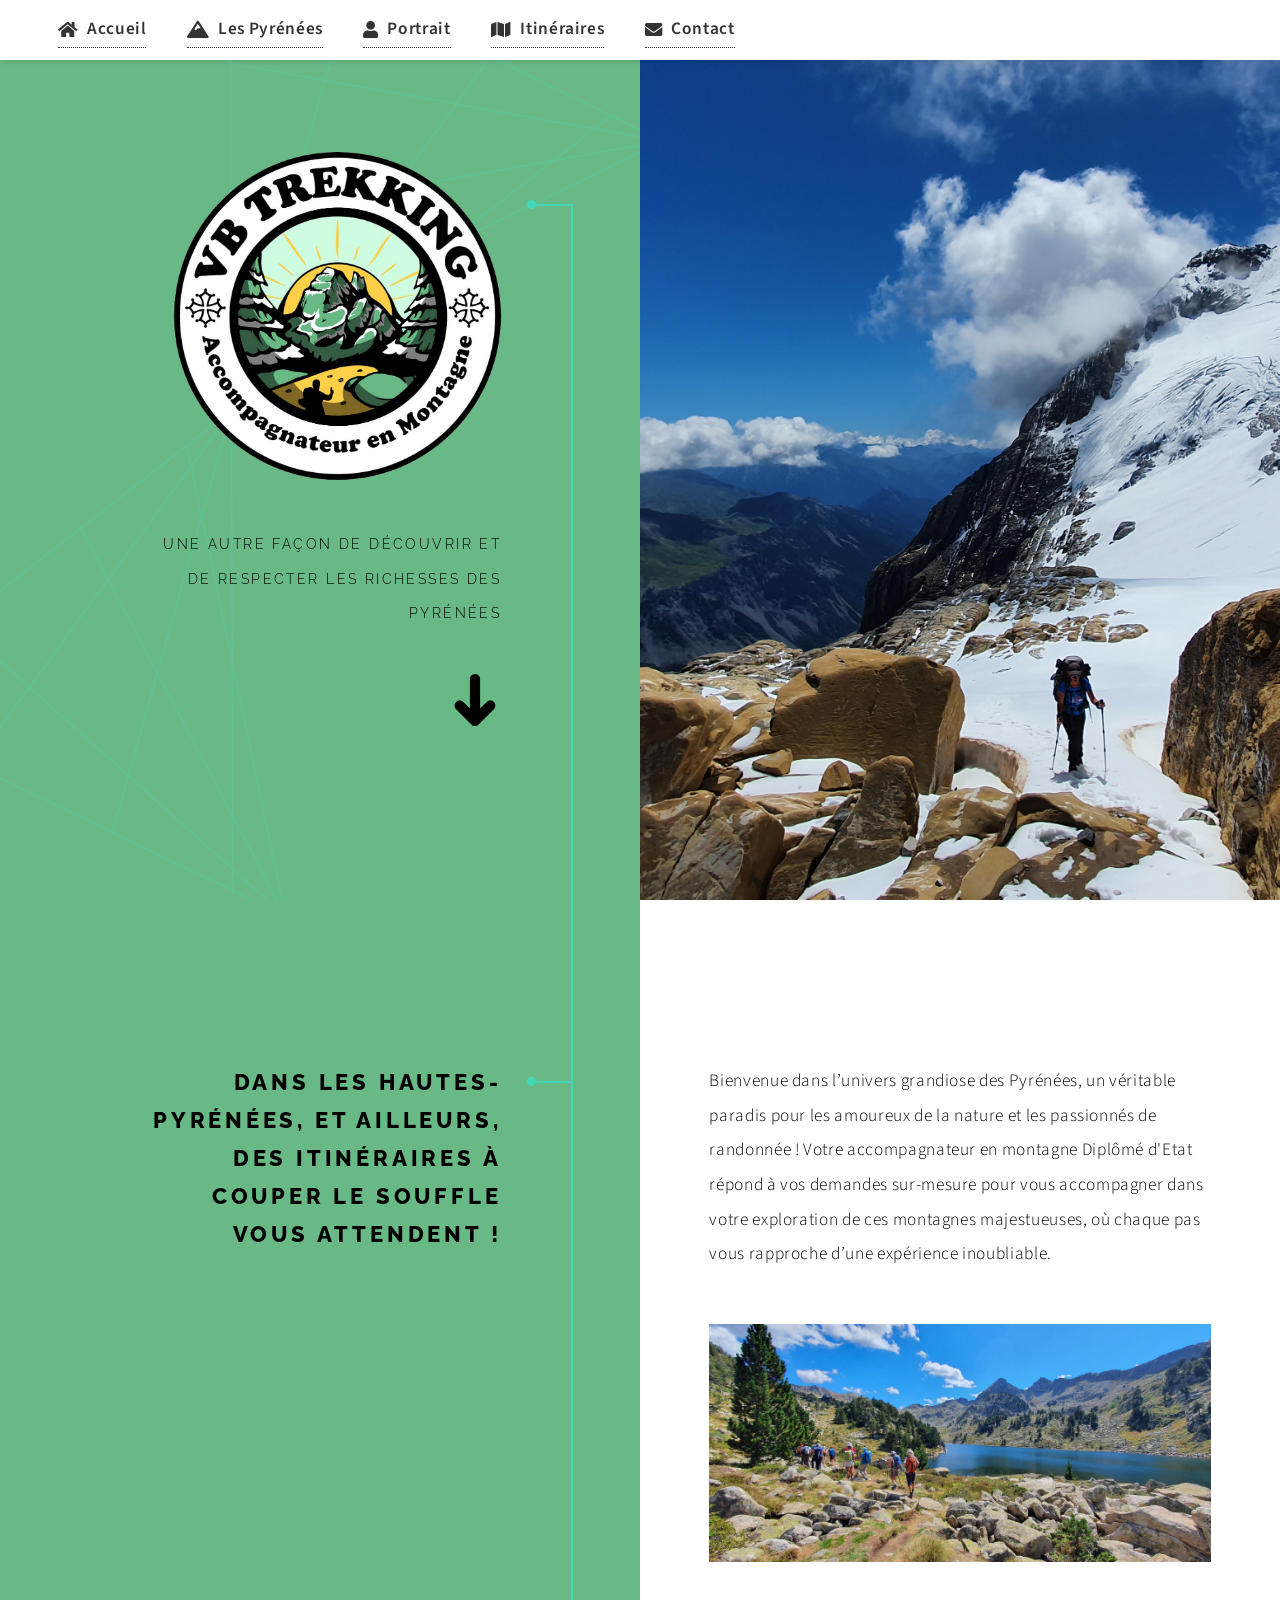
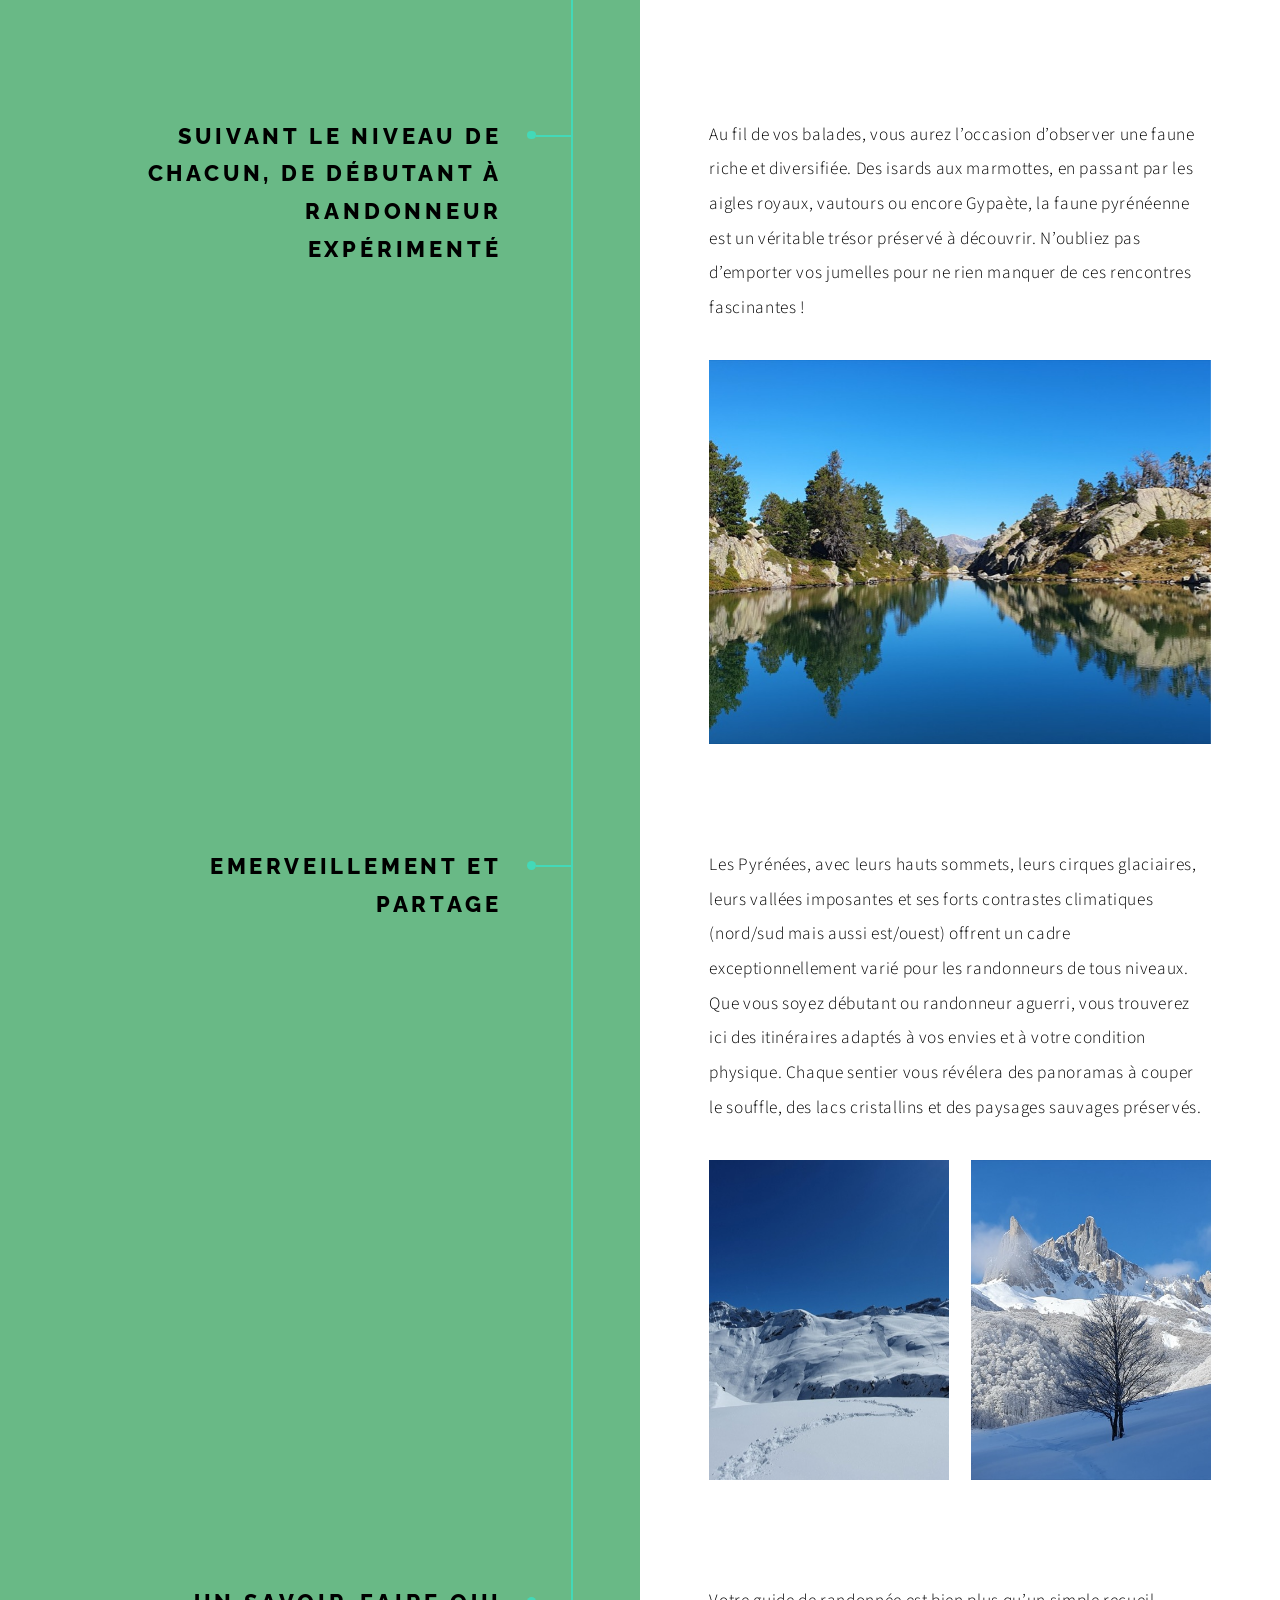
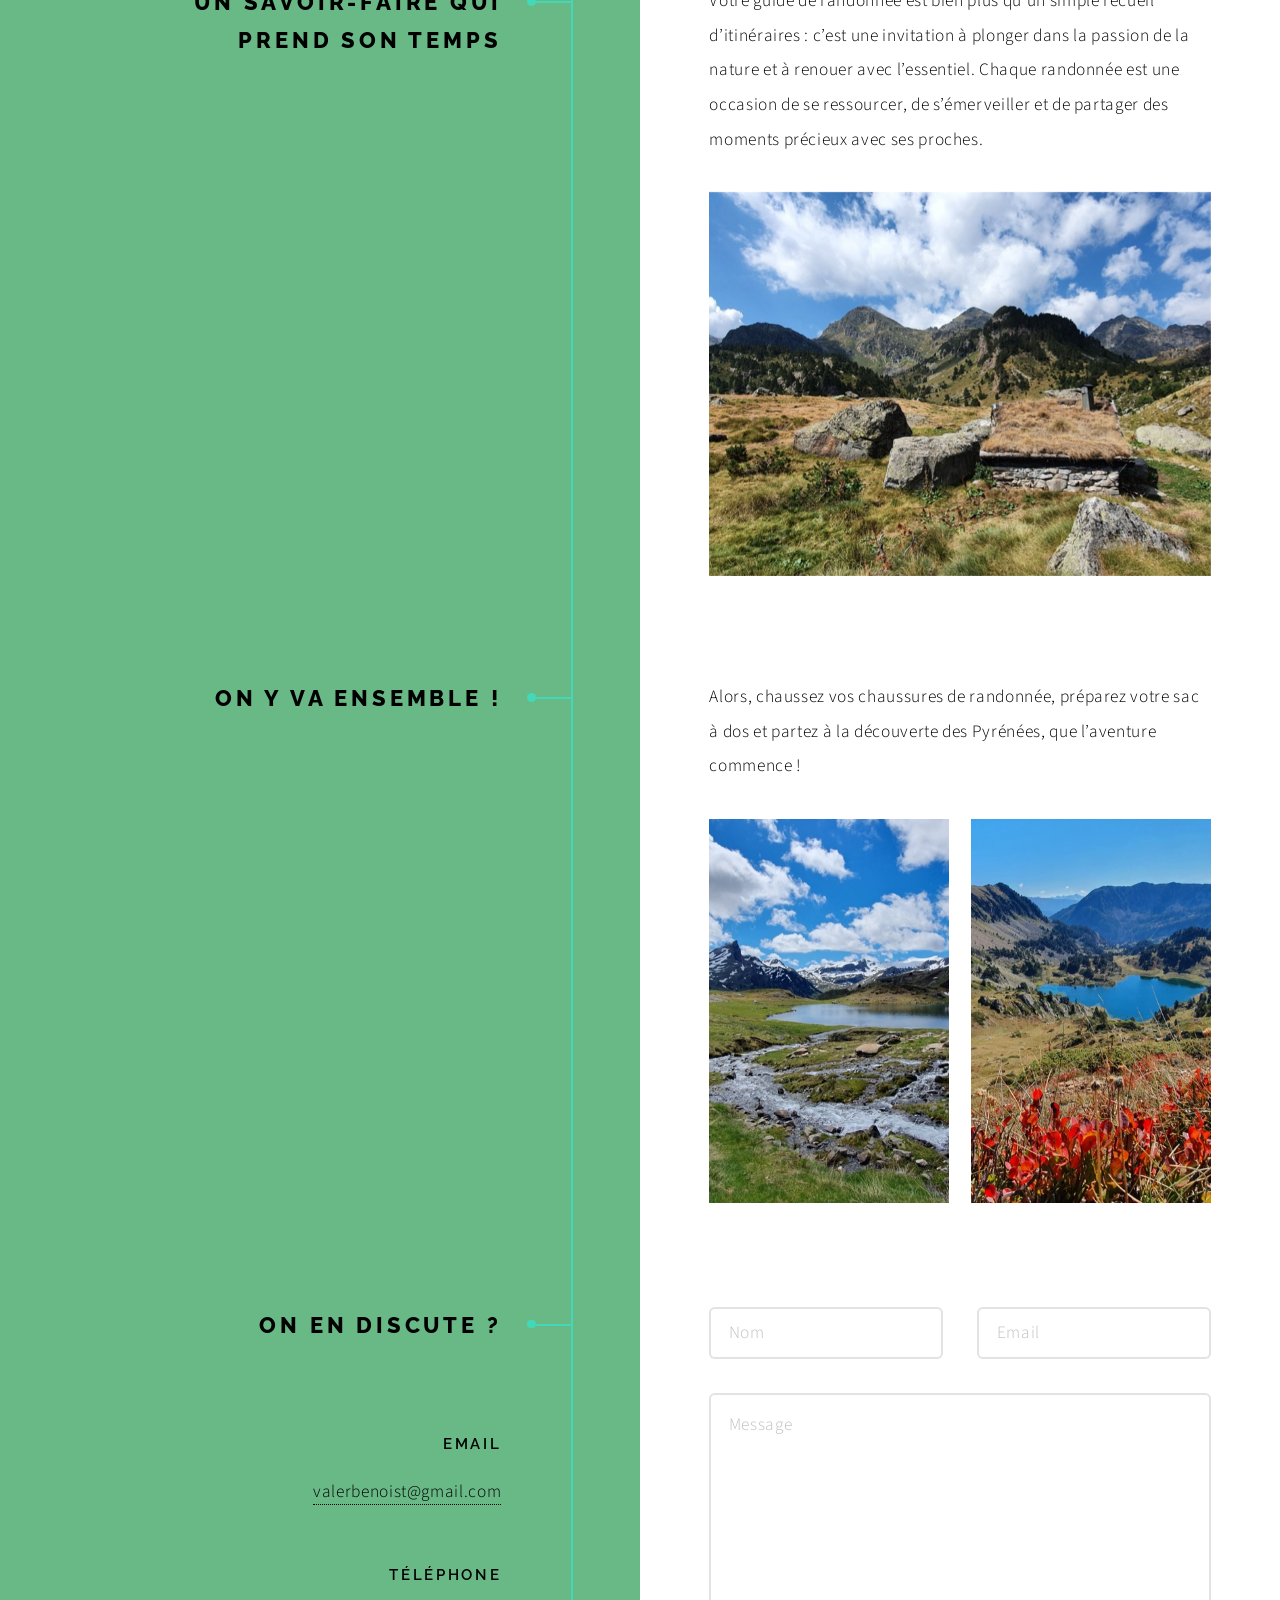
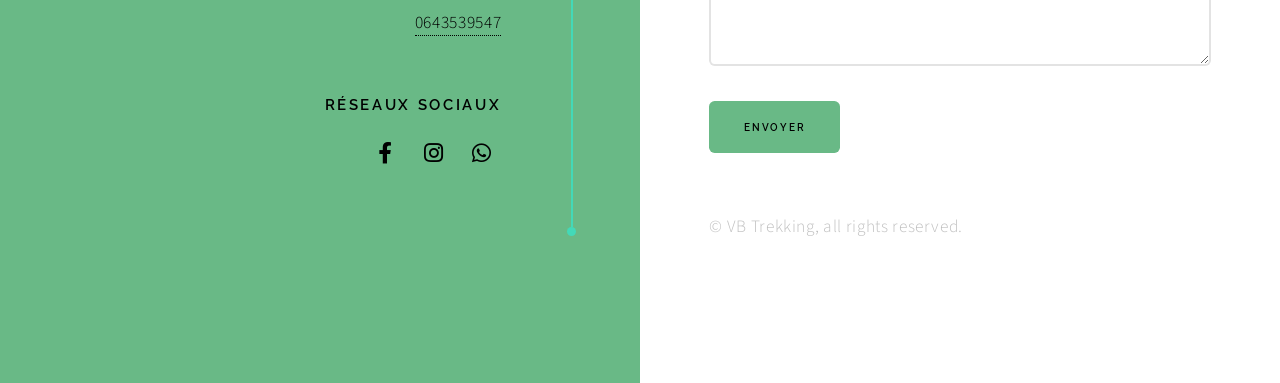
==== index.html @ 57a9486f "Ajout d'un menu principal" ====
<!DOCTYPE HTML>
<!--
	Paradigm Shift by HTML5 UP
	html5up.net | @ajlkn
	Free for personal and commercial use under the CCA 3.0 license (html5up.net/license)
-->
<html>
	<head>
		<title>VB Trekking</title>
		<meta charset="utf-8" />
		<meta name="viewport" content="width=device-width, initial-scale=1, user-scalable=no" />
		<meta name="description" content="" />
		<meta name="keywords" content="" />
		<link rel="stylesheet" href="assets/css/main.css" />
	</head>
	<body class="is-preload">

		<!-- Header -->
		<header id="header">
			<nav>
				<ul>
					<li><a href="index.html"><i class="fas fa-home"></i> Accueil</a></li>
					<li><a href="pyrenees.html"><i class="fas fa-mountain"></i> Les Pyrénées</a></li>
					<li><a href="portrait.html"><i class="fas fa-user"></i> Portrait</a></li>
					<li><a href="itineraires.html"><i class="fas fa-map"></i> Itinéraires</a></li>
					<li><a href="contact.html"><i class="fas fa-envelope"></i> Contact</a></li>
				</ul>
				<a href="#nav" class="nav-toggle"><i class="fas fa-bars"></i></a>
			</nav>
		</header>

		<!-- Wrapper -->
			<div id="wrapper">

				<!-- Intro -->
					<section class="intro">
						<header>
							<h1><img src="images/LOGO.png" alt="Logo" style="width:90%; position:relative; z-index:10;" /></h1>
							<p>Une autre façon de découvrir et de respecter les richesses des Pyrénées</a></p>
							<ul class="actions">
								<li><a href="#first" class="arrow scrolly"><span class="label">Next</span></a></li>
							</ul>
						</header>
						<span class="logo">
        					
    					</span>
						<div class="content">
							<span class="image fill" data-position="center"><img src="images/pic01.jpg" alt="" /></span>
						</div>
					</section>

				<!-- Section -->
					<section id="first">
						<header>
							<h2>Dans les Hautes-Pyrénées, et ailleurs, des itinéraires à couper le souffle vous attendent !</h2>
						</header>
						<div class="content">
							<p>Bienvenue dans l’univers grandiose des Pyrénées, un véritable paradis pour les amoureux de la nature et les passionnés de randonnée ! Votre accompagnateur en montagne Diplômé d'Etat répond à vos demandes sur-mesure pour vous accompagner dans votre exploration de ces montagnes majestueuses, où chaque pas vous rapproche d’une expérience inoubliable.</p>
							<span class="image main"><img src="images/pic02.jpg" alt="" /></span>
						</div>
					</section>

				<!-- Section -->
					<section>
						<header>
							<h2>Suivant le niveau de chacun, de débutant à randonneur expérimenté</h2>
						</header>
						<div class="content">
							<p>Au fil de vos balades, vous aurez l’occasion d’observer une faune riche et diversifiée. Des isards aux marmottes, en passant par les aigles royaux, vautours ou encore Gypaète, la faune pyrénéenne est un véritable trésor préservé à découvrir. N’oubliez pas d’emporter vos jumelles pour ne rien manquer de ces rencontres fascinantes !</p>
							<div class="gallery">
								<a href="images/gallery/fulls/01.jpg" class="landscape"><img src="images/gallery/thumbs/01.jpg" alt="" /></a>
							</div>
						</div>
					</section>

				<!-- Section -->
					<section>
						<header>
							<h2>Emerveillement et partage</h2>
						</header>
						<div class="content">
							
							<p>Les Pyrénées, avec leurs hauts sommets, leurs cirques glaciaires, leurs vallées imposantes et ses forts contrastes climatiques (nord/sud mais aussi est/ouest) offrent un cadre exceptionnellement varié pour les randonneurs de tous niveaux. Que vous soyez débutant ou randonneur aguerri, vous trouverez ici des itinéraires adaptés à vos envies et à votre condition physique. Chaque sentier vous révélera des panoramas à couper le souffle, des lacs cristallins et des paysages sauvages préservés.</p>

							<div class="gallery">
								<a href="images/gallery/fulls/02.jpg"><img src="images/gallery/thumbs/02.jpg" alt="" /></a>
								<a href="images/gallery/fulls/03.jpg"><img src="images/gallery/thumbs/03.jpg" alt="" /></a>
							</div>

						</div>
					</section>

					<!-- Section -->
					<section>
						<header>
							<h2>Un savoir-faire qui prend son temps</h2>
						</header>
						<div class="content">
							<p>Votre guide de randonnée est bien plus qu’un simple recueil d’itinéraires : c’est une invitation à plonger dans la passion de la nature et à renouer avec l’essentiel. Chaque randonnée est une occasion de se ressourcer, de s’émerveiller et de partager des moments précieux avec ses proches.</p>
							<div class="gallery">
								<a href="images/gallery/fulls/05.jpg" class="landscape"><img src="images/gallery/thumbs/05.jpg" alt="" /></a>
							</div>
						</div>
					</section>

				<!-- Section -->
					<section>
						<header>
							<h2>On y va ensemble !</h2>
						</header>
						<div class="content">
							<p>Alors, chaussez vos chaussures de randonnée, préparez votre sac à dos et partez à la découverte des Pyrénées, que l’aventure commence !</p>
							<div class="gallery">
								<a href="images/gallery/fulls/09.jpg" class="portrait"><img src="images/gallery/thumbs/09.jpg" alt="" /></a>
								<a href="images/gallery/fulls/08.jpg" class="portrait"><img src="images/gallery/thumbs/08.jpg" alt="" /></a>
							</div>
						</div>
					</section>

				<!-- Section -->
					<!-- <section>
						<header>
							<h2>Réservations pour une personne ou un groupe</h2>
						</header>
					</section> -->

				<!-- Section -->
					<section>
						<header><h2>On en discute ?</h2></header>						
						<div class="content">
							<form action="https://formspree.io/f/meorlabv" method="POST">
								<div class="fields">
									<div class="field half">
										<input type="text" name="name" id="name" placeholder="Nom" />
									</div>
									<div class="field half">
										<input type="email" name="email" id="email" placeholder="Email" />
									</div>
									<div class="field">
										<textarea name="message" id="message" placeholder="Message" rows="7"></textarea>
									</div>
								</div>
								<ul class="actions">
									<li><input type="submit" value="Envoyer" class="button primary" /></li>
								</ul>
							</form>
						</div>
						<footer>
							<ul class="items">
								<li>
									<h3>Email</h3>
									<a href="#">valerbenoist@gmail.com</a>
								</li>
								<li>
									<h3>Téléphone</h3>
									<a href="#">0643539547</a>
								</li>
								<!-- <li>
									<h3>Adresse</h3>
									<span>A compléter</span>
								</li> -->
								<li>
									<h3>Réseaux sociaux</h3>
									<ul class="icons">
										<li><a href="https://www.facebook.com/VBtrekking/" class="icon brands fa-facebook-f"><span class="label">Facebook</span></a></li>
										<li><a href="https://www.instagram.com/vbtrekking/" class="icon brands fa-instagram"><span class="label">Instagram</span></a></li>
										<li><a href="href="https://wa.me/33643539547" class="icon brands fa-whatsapp"><span class="label">WhatsApp</span></a></li>
									</ul>
								</li>
							</ul>
						</footer>
					</section>

				<!-- Copyright -->
					<div class="copyright">&copy; VB Trekking, all rights reserved.</a></div>

			</div>

		<!-- Scripts -->
			<script src="assets/js/jquery.min.js"></script>
			<script src="assets/js/jquery.scrolly.min.js"></script>
			<script src="assets/js/browser.min.js"></script>
			<script src="assets/js/breakpoints.min.js"></script>
			<script src="assets/js/util.js"></script>
			<script src="assets/js/main.js"></script>

	</body>
</html>
---- assets/css/main.css ----
@import url(fontawesome-all.min.css);
@import url("https://fonts.googleapis.com/css?family=Source+Sans+Pro:300,600,700,300i,600i,700i|Raleway:600,800");

/*
	Paradigm Shift by HTML5 UP
	html5up.net | @ajlkn
	Free for personal and commercial use under the CCA 3.0 license (html5up.net/license)
*/

html, body, div, span, applet, object,
iframe, h1, h2, h3, h4, h5, h6, p, blockquote,
pre, a, abbr, acronym, address, big, cite,
code, del, dfn, em, img, ins, kbd, q, s, samp,
small, strike, strong, sub, sup, tt, var, b,
u, i, center, dl, dt, dd, ol, ul, li, fieldset,
form, label, legend, table, caption, tbody,
tfoot, thead, tr, th, td, article, aside,
canvas, details, embed, figure, figcaption,
footer, header, hgroup, menu, nav, output, ruby,
section, summary, time, mark, audio, video {
	margin: 0;
	padding: 0;
	border: 0;
	font-size: 100%;
	font: inherit;
	vertical-align: baseline;}

article, aside, details, figcaption, figure,
footer, header, hgroup, menu, nav, section {
	display: block;}

body {
	line-height: 1;
}

ol, ul {
	list-style: none;
}

blockquote, q {
	quotes: none;
}

	blockquote:before, blockquote:after, q:before, q:after {
		content: '';
		content: none;
	}

table {
	border-collapse: collapse;
	border-spacing: 0;
}

body {
	-webkit-text-size-adjust: none;
}

mark {
	background-color: transparent;
	color: inherit;
}

input::-moz-focus-inner {
	border: 0;
	padding: 0;
}

input, select, textarea {
	-moz-appearance: none;
	-webkit-appearance: none;
	-ms-appearance: none;
	appearance: none;
}

/* Basic */

	@-ms-viewport {
		width: device-width;
	}

	body {
		-ms-overflow-style: scrollbar;
	}

	@media screen and (max-width: 480px) {

		html, body {
			min-width: 320px;
		}

	}

	html {
		box-sizing: border-box;
	}

	*, *:before, *:after {
		box-sizing: inherit;
	}

	html {
		overflow-x: hidden;
	}

	body {
		background: #ffffff;
		overflow-x: hidden;
	}

		body.is-preload *, body.is-preload *:before, body.is-preload *:after {
			-moz-animation: none !important;
			-webkit-animation: none !important;
			-ms-animation: none !important;
			animation: none !important;
			-moz-transition: none !important;
			-webkit-transition: none !important;
			-ms-transition: none !important;
			transition: none !important;
		}

/* Typography */

	html {
		font-size: 18pt;
	}

		@media screen and (max-width: 1920px) {

			html {
				font-size: 13pt;
			}

		}

		@media screen and (max-width: 1152px) {

			html {
				font-size: 14pt;
			}

		}

		@media screen and (max-width: 736px) {

			html {
				font-size: 12pt;
			}

		}

		@media screen and (max-width: 480px) {

			html {
				font-size: 11pt;
			}

		}

	body {
		background-color: #ffffff;
		color: #000000;
	}

	body, input, select, textarea {
		color: #000000;
		font-family: "Source Sans Pro", Helvetica, sans-serif;
		font-size: 1rem;
		font-weight: 300;
		letter-spacing: 0.0375em;
		line-height: 2;
	}

	a {
		-moz-transition: border-bottom-color 0.25s ease-in-out;
		-webkit-transition: border-bottom-color 0.25s ease-in-out;
		-ms-transition: border-bottom-color 0.25s ease-in-out;
		transition: border-bottom-color 0.25s ease-in-out;
		text-decoration: none;
		color: #000000;
		border-bottom: dotted 1px;
	}

		a:hover {
			text-decoration: none;
			border-bottom-color: transparent;
		}

	strong, b {
		font-weight: 600;
		color: #000000;
	}

	em, i {
		font-style: italic;
	}

	p {
		margin: 0 0 2rem 0;
	}

	h1, h2, h3, h4, h5, h6 {
		color: #000000;
		font-family: "Raleway", Helvetica, sans-serif;
		font-weight: 600;
		letter-spacing: 0.175em;
		line-height: 1.75;
		margin: 0 0 1.5rem 0;
		text-transform: uppercase;
	}

		h1 a, h2 a, h3 a, h4 a, h5 a, h6 a {
			color: inherit;
			text-decoration: none;
		}

	h1 {
		font-family: "Source Sans Pro", Helvetica, sans-serif;
		font-size: 5rem;
		font-weight: 700;
		letter-spacing: -0.05em;
		line-height: 1.1;
		margin: 0 0 1.5rem 0;
		text-transform: none;
	}

	h2 {
		font-size: 1.25rem;
		font-weight: 800;
		margin: 0 0 2rem 0;
	}

	h3 {
		font-size: 0.875rem;
	}

	h4 {
		font-size: 0.875rem;
	}

	h5 {
		font-size: 0.75rem;
	}

	h6 {
		font-size: 0.625rem;
	}

	@media screen and (max-width: 736px) {

		h1 {
			font-size: 4.5rem;
			line-height: 1.1;
		}

		h2 {
			font-size: 1.25rem;
			line-height: 1.7;
		}

		h3 {
			font-size: 0.9rem;
		}

		h4 {
			font-size: 0.75rem;
		}

		h5 {
			font-size: 0.675rem;
		}

	}

	@media screen and (max-width: 360px) {

		h1 {
			font-size: 3.75rem;
		}

		h2 {
			font-size: 1.125rem;
		}

		h3 {
			font-size: 0.8rem;
		}

		h4 {
			font-size: 0.675rem;
		}

		h5 {
			font-size: 0.675rem;
		}

	}

	sub {
		font-size: 0.8rem;
		position: relative;
		top: 0.5rem;
	}

	sup {
		font-size: 0.8rem;
		position: relative;
		top: -0.5rem;
	}

	blockquote {
		border-left: solid 0.5rem rgba(144, 144, 144, 0.25);
		font-style: italic;
		margin: 0 0 2rem 0;
		padding: 1rem 0 1rem 2rem;
	}

	code {
		background: rgba(144, 144, 144, 0.1);
		border-radius: 0.325rem;
		font-family: "Courier New", monospace;
		font-size: 0.9rem;
		margin: 0 0.25rem;
		padding: 0.25rem 0.65rem;
	}

	pre {
		-webkit-overflow-scrolling: touch;
		font-family: "Courier New", monospace;
		font-size: 0.9rem;
		margin: 0 0 2rem 0;
		width: 100%;
	}

		pre code {
			display: block;
			line-height: 1.75;
			padding: 1rem 1.5rem;
			overflow-x: auto;
		}

	hr {
		border: 0;
		border-bottom: solid 2px rgba(144, 144, 144, 0.25);
		margin: 3rem 0;
	}

		hr.major {
			margin: 5rem 0;
		}

		@media screen and (max-width: 736px) {

			hr.major {
				margin: 3rem 0;
			}

		}

/* Row */

	.row {
		display: flex;
		flex-wrap: wrap;
		box-sizing: border-box;
		align-items: stretch;
	}

		.row > * {
			box-sizing: border-box;
		}

		.row.gtr-uniform > * > :last-child {
			margin-bottom: 0;
		}

		.row.aln-left {
			justify-content: flex-start;
		}

		.row.aln-center {
			justify-content: center;
		}

		.row.aln-right {
			justify-content: flex-end;
		}

		.row.aln-top {
			align-items: flex-start;
		}

		.row.aln-middle {
			align-items: center;
		}

		.row.aln-bottom {
			align-items: flex-end;
		}

		.row > .imp {
			order: -1;
		}

		.row > .col-1 {
			width: 8.33333%;
		}

		.row > .off-1 {
			margin-left: 8.33333%;
		}

		.row > .col-2 {
			width: 16.66667%;
		}

		.row > .off-2 {
			margin-left: 16.66667%;
		}

		.row > .col-3 {
			width: 25%;
		}

		.row > .off-3 {
			margin-left: 25%;
		}

		.row > .col-4 {
			width: 33.33333%;
		}

		.row > .off-4 {
			margin-left: 33.33333%;
		}

		.row > .col-5 {
			width: 41.66667%;
		}

		.row > .off-5 {
			margin-left: 41.66667%;
		}

		.row > .col-6 {
			width: 50%;
		}

		.row > .off-6 {
			margin-left: 50%;
		}

		.row > .col-7 {
			width: 58.33333%;
		}

		.row > .off-7 {
			margin-left: 58.33333%;
		}

		.row > .col-8 {
			width: 66.66667%;
		}

		.row > .off-8 {
			margin-left: 66.66667%;
		}

		.row > .col-9 {
			width: 75%;
		}

		.row > .off-9 {
			margin-left: 75%;
		}

		.row > .col-10 {
			width: 83.33333%;
		}

		.row > .off-10 {
			margin-left: 83.33333%;
		}

		.row > .col-11 {
			width: 91.66667%;
		}

		.row > .off-11 {
			margin-left: 91.66667%;
		}

		.row > .col-12 {
			width: 100%;
		}

		.row > .off-12 {
			margin-left: 100%;
		}

		.row.gtr-0 {
			margin-top: 0;
			margin-left: 0rem;
		}

			.row.gtr-0 > * {
				padding: 0 0 0 0rem;
			}

			.row.gtr-0.gtr-uniform {
				margin-top: 0rem;
			}

				.row.gtr-0.gtr-uniform > * {
					padding-top: 0rem;
				}

		.row.gtr-25 {
			margin-top: 0;
			margin-left: -0.5rem;
		}

			.row.gtr-25 > * {
				padding: 0 0 0 0.5rem;
			}

			.row.gtr-25.gtr-uniform {
				margin-top: -0.5rem;
			}

				.row.gtr-25.gtr-uniform > * {
					padding-top: 0.5rem;
				}

		.row.gtr-50 {
			margin-top: 0;
			margin-left: -1rem;
		}

			.row.gtr-50 > * {
				padding: 0 0 0 1rem;
			}

			.row.gtr-50.gtr-uniform {
				margin-top: -1rem;
			}

				.row.gtr-50.gtr-uniform > * {
					padding-top: 1rem;
				}

		.row {
			margin-top: 0;
			margin-left: -2rem;
		}

			.row > * {
				padding: 0 0 0 2rem;
			}

			.row.gtr-uniform {
				margin-top: -2rem;
			}

				.row.gtr-uniform > * {
					padding-top: 2rem;
				}

		.row.gtr-150 {
			margin-top: 0;
			margin-left: -3rem;
		}

			.row.gtr-150 > * {
				padding: 0 0 0 3rem;
			}

			.row.gtr-150.gtr-uniform {
				margin-top: -3rem;
			}

				.row.gtr-150.gtr-uniform > * {
					padding-top: 3rem;
				}

		.row.gtr-200 {
			margin-top: 0;
			margin-left: -4rem;
		}

			.row.gtr-200 > * {
				padding: 0 0 0 4rem;
			}

			.row.gtr-200.gtr-uniform {
				margin-top: -4rem;
			}

				.row.gtr-200.gtr-uniform > * {
					padding-top: 4rem;
				}

		@media screen and (max-width: 1920px) {

			.row {
				display: flex;
				flex-wrap: wrap;
				box-sizing: border-box;
				align-items: stretch;
			}

				.row > * {
					box-sizing: border-box;
				}

				.row.gtr-uniform > * > :last-child {
					margin-bottom: 0;
				}

				.row.aln-left {
					justify-content: flex-start;
				}

				.row.aln-center {
					justify-content: center;
				}

				.row.aln-right {
					justify-content: flex-end;
				}

				.row.aln-top {
					align-items: flex-start;
				}

				.row.aln-middle {
					align-items: center;
				}

				.row.aln-bottom {
					align-items: flex-end;
				}

				.row > .imp-xlarge {
					order: -1;
				}

				.row > .col-1-xlarge {
					width: 8.33333%;
				}

				.row > .off-1-xlarge {
					margin-left: 8.33333%;
				}

				.row > .col-2-xlarge {
					width: 16.66667%;
				}

				.row > .off-2-xlarge {
					margin-left: 16.66667%;
				}

				.row > .col-3-xlarge {
					width: 25%;
				}

				.row > .off-3-xlarge {
					margin-left: 25%;
				}

				.row > .col-4-xlarge {
					width: 33.33333%;
				}

				.row > .off-4-xlarge {
					margin-left: 33.33333%;
				}

				.row > .col-5-xlarge {
					width: 41.66667%;
				}

				.row > .off-5-xlarge {
					margin-left: 41.66667%;
				}

				.row > .col-6-xlarge {
					width: 50%;
				}

				.row > .off-6-xlarge {
					margin-left: 50%;
				}

				.row > .col-7-xlarge {
					width: 58.33333%;
				}

				.row > .off-7-xlarge {
					margin-left: 58.33333%;
				}

				.row > .col-8-xlarge {
					width: 66.66667%;
				}

				.row > .off-8-xlarge {
					margin-left: 66.66667%;
				}

				.row > .col-9-xlarge {
					width: 75%;
				}

				.row > .off-9-xlarge {
					margin-left: 75%;
				}

				.row > .col-10-xlarge {
					width: 83.33333%;
				}

				.row > .off-10-xlarge {
					margin-left: 83.33333%;
				}

				.row > .col-11-xlarge {
					width: 91.66667%;
				}

				.row > .off-11-xlarge {
					margin-left: 91.66667%;
				}

				.row > .col-12-xlarge {
					width: 100%;
				}

				.row > .off-12-xlarge {
					margin-left: 100%;
				}

				.row.gtr-0 {
					margin-top: 0;
					margin-left: 0rem;
				}

					.row.gtr-0 > * {
						padding: 0 0 0 0rem;
					}

					.row.gtr-0.gtr-uniform {
						margin-top: 0rem;
					}

						.row.gtr-0.gtr-uniform > * {
							padding-top: 0rem;
						}

				.row.gtr-25 {
					margin-top: 0;
					margin-left: -0.5rem;
				}

					.row.gtr-25 > * {
						padding: 0 0 0 0.5rem;
					}

					.row.gtr-25.gtr-uniform {
						margin-top: -0.5rem;
					}

						.row.gtr-25.gtr-uniform > * {
							padding-top: 0.5rem;
						}

				.row.gtr-50 {
					margin-top: 0;
					margin-left: -1rem;
				}

					.row.gtr-50 > * {
						padding: 0 0 0 1rem;
					}

					.row.gtr-50.gtr-uniform {
						margin-top: -1rem;
					}

						.row.gtr-50.gtr-uniform > * {
							padding-top: 1rem;
						}

				.row {
					margin-top: 0;
					margin-left: -2rem;
				}

					.row > * {
						padding: 0 0 0 2rem;
					}

					.row.gtr-uniform {
						margin-top: -2rem;
					}

						.row.gtr-uniform > * {
							padding-top: 2rem;
						}

				.row.gtr-150 {
					margin-top: 0;
					margin-left: -3rem;
				}

					.row.gtr-150 > * {
						padding: 0 0 0 3rem;
					}

					.row.gtr-150.gtr-uniform {
						margin-top: -3rem;
					}

						.row.gtr-150.gtr-uniform > * {
							padding-top: 3rem;
						}

				.row.gtr-200 {
					margin-top: 0;
					margin-left: -4rem;
				}

					.row.gtr-200 > * {
						padding: 0 0 0 4rem;
					}

					.row.gtr-200.gtr-uniform {
						margin-top: -4rem;
					}

						.row.gtr-200.gtr-uniform > * {
							padding-top: 4rem;
						}

		}

		@media screen and (max-width: 1280px) {

			.row {
				display: flex;
				flex-wrap: wrap;
				box-sizing: border-box;
				align-items: stretch;
			}

				.row > * {
					box-sizing: border-box;
				}

				.row.gtr-uniform > * > :last-child {
					margin-bottom: 0;
				}

				.row.aln-left {
					justify-content: flex-start;
				}

				.row.aln-center {
					justify-content: center;
				}

				.row.aln-right {
					justify-content: flex-end;
				}

				.row.aln-top {
					align-items: flex-start;
				}

				.row.aln-middle {
					align-items: center;
				}

				.row.aln-bottom {
					align-items: flex-end;
				}

				.row > .imp-large {
					order: -1;
				}

				.row > .col-1-large {
					width: 8.33333%;
				}

				.row > .off-1-large {
					margin-left: 8.33333%;
				}

				.row > .col-2-large {
					width: 16.66667%;
				}

				.row > .off-2-large {
					margin-left: 16.66667%;
				}

				.row > .col-3-large {
					width: 25%;
				}

				.row > .off-3-large {
					margin-left: 25%;
				}

				.row > .col-4-large {
					width: 33.33333%;
				}

				.row > .off-4-large {
					margin-left: 33.33333%;
				}

				.row > .col-5-large {
					width: 41.66667%;
				}

				.row > .off-5-large {
					margin-left: 41.66667%;
				}

				.row > .col-6-large {
					width: 50%;
				}

				.row > .off-6-large {
					margin-left: 50%;
				}

				.row > .col-7-large {
					width: 58.33333%;
				}

				.row > .off-7-large {
					margin-left: 58.33333%;
				}

				.row > .col-8-large {
					width: 66.66667%;
				}

				.row > .off-8-large {
					margin-left: 66.66667%;
				}

				.row > .col-9-large {
					width: 75%;
				}

				.row > .off-9-large {
					margin-left: 75%;
				}

				.row > .col-10-large {
					width: 83.33333%;
				}

				.row > .off-10-large {
					margin-left: 83.33333%;
				}

				.row > .col-11-large {
					width: 91.66667%;
				}

				.row > .off-11-large {
					margin-left: 91.66667%;
				}

				.row > .col-12-large {
					width: 100%;
				}

				.row > .off-12-large {
					margin-left: 100%;
				}

				.row.gtr-0 {
					margin-top: 0;
					margin-left: 0rem;
				}

					.row.gtr-0 > * {
						padding: 0 0 0 0rem;
					}

					.row.gtr-0.gtr-uniform {
						margin-top: 0rem;
					}

						.row.gtr-0.gtr-uniform > * {
							padding-top: 0rem;
						}

				.row.gtr-25 {
					margin-top: 0;
					margin-left: -0.375rem;
				}

					.row.gtr-25 > * {
						padding: 0 0 0 0.375rem;
					}

					.row.gtr-25.gtr-uniform {
						margin-top: -0.375rem;
					}

						.row.gtr-25.gtr-uniform > * {
							padding-top: 0.375rem;
						}

				.row.gtr-50 {
					margin-top: 0;
					margin-left: -0.75rem;
				}

					.row.gtr-50 > * {
						padding: 0 0 0 0.75rem;
					}

					.row.gtr-50.gtr-uniform {
						margin-top: -0.75rem;
					}

						.row.gtr-50.gtr-uniform > * {
							padding-top: 0.75rem;
						}

				.row {
					margin-top: 0;
					margin-left: -1.5rem;
				}

					.row > * {
						padding: 0 0 0 1.5rem;
					}

					.row.gtr-uniform {
						margin-top: -1.5rem;
					}

						.row.gtr-uniform > * {
							padding-top: 1.5rem;
						}

				.row.gtr-150 {
					margin-top: 0;
					margin-left: -2.25rem;
				}

					.row.gtr-150 > * {
						padding: 0 0 0 2.25rem;
					}

					.row.gtr-150.gtr-uniform {
						margin-top: -2.25rem;
					}

						.row.gtr-150.gtr-uniform > * {
							padding-top: 2.25rem;
						}

				.row.gtr-200 {
					margin-top: 0;
					margin-left: -3rem;
				}

					.row.gtr-200 > * {
						padding: 0 0 0 3rem;
					}

					.row.gtr-200.gtr-uniform {
						margin-top: -3rem;
					}

						.row.gtr-200.gtr-uniform > * {
							padding-top: 3rem;
						}

		}

		@media screen and (max-width: 1152px) {

			.row {
				display: flex;
				flex-wrap: wrap;
				box-sizing: border-box;
				align-items: stretch;
			}

				.row > * {
					box-sizing: border-box;
				}

				.row.gtr-uniform > * > :last-child {
					margin-bottom: 0;
				}

				.row.aln-left {
					justify-content: flex-start;
				}

				.row.aln-center {
					justify-content: center;
				}

				.row.aln-right {
					justify-content: flex-end;
				}

				.row.aln-top {
					align-items: flex-start;
				}

				.row.aln-middle {
					align-items: center;
				}

				.row.aln-bottom {
					align-items: flex-end;
				}

				.row > .imp-medium {
					order: -1;
				}

				.row > .col-1-medium {
					width: 8.33333%;
				}

				.row > .off-1-medium {
					margin-left: 8.33333%;
				}

				.row > .col-2-medium {
					width: 16.66667%;
				}

				.row > .off-2-medium {
					margin-left: 16.66667%;
				}

				.row > .col-3-medium {
					width: 25%;
				}

				.row > .off-3-medium {
					margin-left: 25%;
				}

				.row > .col-4-medium {
					width: 33.33333%;
				}

				.row > .off-4-medium {
					margin-left: 33.33333%;
				}

				.row > .col-5-medium {
					width: 41.66667%;
				}

				.row > .off-5-medium {
					margin-left: 41.66667%;
				}

				.row > .col-6-medium {
					width: 50%;
				}

				.row > .off-6-medium {
					margin-left: 50%;
				}

				.row > .col-7-medium {
					width: 58.33333%;
				}

				.row > .off-7-medium {
					margin-left: 58.33333%;
				}

				.row > .col-8-medium {
					width: 66.66667%;
				}

				.row > .off-8-medium {
					margin-left: 66.66667%;
				}

				.row > .col-9-medium {
					width: 75%;
				}

				.row > .off-9-medium {
					margin-left: 75%;
				}

				.row > .col-10-medium {
					width: 83.33333%;
				}

				.row > .off-10-medium {
					margin-left: 83.33333%;
				}

				.row > .col-11-medium {
					width: 91.66667%;
				}

				.row > .off-11-medium {
					margin-left: 91.66667%;
				}

				.row > .col-12-medium {
					width: 100%;
				}

				.row > .off-12-medium {
					margin-left: 100%;
				}

				.row.gtr-0 {
					margin-top: 0;
					margin-left: 0rem;
				}

					.row.gtr-0 > * {
						padding: 0 0 0 0rem;
					}

					.row.gtr-0.gtr-uniform {
						margin-top: 0rem;
					}

						.row.gtr-0.gtr-uniform > * {
							padding-top: 0rem;
						}

				.row.gtr-25 {
					margin-top: 0;
					margin-left: -0.375rem;
				}

					.row.gtr-25 > * {
						padding: 0 0 0 0.375rem;
					}

					.row.gtr-25.gtr-uniform {
						margin-top: -0.375rem;
					}

						.row.gtr-25.gtr-uniform > * {
							padding-top: 0.375rem;
						}

				.row.gtr-50 {
					margin-top: 0;
					margin-left: -0.75rem;
				}

					.row.gtr-50 > * {
						padding: 0 0 0 0.75rem;
					}

					.row.gtr-50.gtr-uniform {
						margin-top: -0.75rem;
					}

						.row.gtr-50.gtr-uniform > * {
							padding-top: 0.75rem;
						}

				.row {
					margin-top: 0;
					margin-left: -1.5rem;
				}

					.row > * {
						padding: 0 0 0 1.5rem;
					}

					.row.gtr-uniform {
						margin-top: -1.5rem;
					}

						.row.gtr-uniform > * {
							padding-top: 1.5rem;
						}

				.row.gtr-150 {
					margin-top: 0;
					margin-left: -2.25rem;
				}

					.row.gtr-150 > * {
						padding: 0 0 0 2.25rem;
					}

					.row.gtr-150.gtr-uniform {
						margin-top: -2.25rem;
					}

						.row.gtr-150.gtr-uniform > * {
							padding-top: 2.25rem;
						}

				.row.gtr-200 {
					margin-top: 0;
					margin-left: -3rem;
				}

					.row.gtr-200 > * {
						padding: 0 0 0 3rem;
					}

					.row.gtr-200.gtr-uniform {
						margin-top: -3rem;
					}

						.row.gtr-200.gtr-uniform > * {
							padding-top: 3rem;
						}

		}

		@media screen and (max-width: 736px) {

			.row {
				display: flex;
				flex-wrap: wrap;
				box-sizing: border-box;
				align-items: stretch;
			}

				.row > * {
					box-sizing: border-box;
				}

				.row.gtr-uniform > * > :last-child {
					margin-bottom: 0;
				}

				.row.aln-left {
					justify-content: flex-start;
				}

				.row.aln-center {
					justify-content: center;
				}

				.row.aln-right {
					justify-content: flex-end;
				}

				.row.aln-top {
					align-items: flex-start;
				}

				.row.aln-middle {
					align-items: center;
				}

				.row.aln-bottom {
					align-items: flex-end;
				}

				.row > .imp-small {
					order: -1;
				}

				.row > .col-1-small {
					width: 8.33333%;
				}

				.row > .off-1-small {
					margin-left: 8.33333%;
				}

				.row > .col-2-small {
					width: 16.66667%;
				}

				.row > .off-2-small {
					margin-left: 16.66667%;
				}

				.row > .col-3-small {
					width: 25%;
				}

				.row > .off-3-small {
					margin-left: 25%;
				}

				.row > .col-4-small {
					width: 33.33333%;
				}

				.row > .off-4-small {
					margin-left: 33.33333%;
				}

				.row > .col-5-small {
					width: 41.66667%;
				}

				.row > .off-5-small {
					margin-left: 41.66667%;
				}

				.row > .col-6-small {
					width: 50%;
				}

				.row > .off-6-small {
					margin-left: 50%;
				}

				.row > .col-7-small {
					width: 58.33333%;
				}

				.row > .off-7-small {
					margin-left: 58.33333%;
				}

				.row > .col-8-small {
					width: 66.66667%;
				}

				.row > .off-8-small {
					margin-left: 66.66667%;
				}

				.row > .col-9-small {
					width: 75%;
				}

				.row > .off-9-small {
					margin-left: 75%;
				}

				.row > .col-10-small {
					width: 83.33333%;
				}

				.row > .off-10-small {
					margin-left: 83.33333%;
				}

				.row > .col-11-small {
					width: 91.66667%;
				}

				.row > .off-11-small {
					margin-left: 91.66667%;
				}

				.row > .col-12-small {
					width: 100%;
				}

				.row > .off-12-small {
					margin-left: 100%;
				}

				.row.gtr-0 {
					margin-top: 0;
					margin-left: 0rem;
				}

					.row.gtr-0 > * {
						padding: 0 0 0 0rem;
					}

					.row.gtr-0.gtr-uniform {
						margin-top: 0rem;
					}

						.row.gtr-0.gtr-uniform > * {
							padding-top: 0rem;
						}

				.row.gtr-25 {
					margin-top: 0;
					margin-left: -0.3125rem;
				}

					.row.gtr-25 > * {
						padding: 0 0 0 0.3125rem;
					}

					.row.gtr-25.gtr-uniform {
						margin-top: -0.3125rem;
					}

						.row.gtr-25.gtr-uniform > * {
							padding-top: 0.3125rem;
						}

				.row.gtr-50 {
					margin-top: 0;
					margin-left: -0.625rem;
				}

					.row.gtr-50 > * {
						padding: 0 0 0 0.625rem;
					}

					.row.gtr-50.gtr-uniform {
						margin-top: -0.625rem;
					}

						.row.gtr-50.gtr-uniform > * {
							padding-top: 0.625rem;
						}

				.row {
					margin-top: 0;
					margin-left: -1.25rem;
				}

					.row > * {
						padding: 0 0 0 1.25rem;
					}

					.row.gtr-uniform {
						margin-top: -1.25rem;
					}

						.row.gtr-uniform > * {
							padding-top: 1.25rem;
						}

				.row.gtr-150 {
					margin-top: 0;
					margin-left: -1.875rem;
				}

					.row.gtr-150 > * {
						padding: 0 0 0 1.875rem;
					}

					.row.gtr-150.gtr-uniform {
						margin-top: -1.875rem;
					}

						.row.gtr-150.gtr-uniform > * {
							padding-top: 1.875rem;
						}

				.row.gtr-200 {
					margin-top: 0;
					margin-left: -2.5rem;
				}

					.row.gtr-200 > * {
						padding: 0 0 0 2.5rem;
					}

					.row.gtr-200.gtr-uniform {
						margin-top: -2.5rem;
					}

						.row.gtr-200.gtr-uniform > * {
							padding-top: 2.5rem;
						}

		}

		@media screen and (max-width: 480px) {

			.row {
				display: flex;
				flex-wrap: wrap;
				box-sizing: border-box;
				align-items: stretch;
			}

				.row > * {
					box-sizing: border-box;
				}

				.row.gtr-uniform > * > :last-child {
					margin-bottom: 0;
				}

				.row.aln-left {
					justify-content: flex-start;
				}

				.row.aln-center {
					justify-content: center;
				}

				.row.aln-right {
					justify-content: flex-end;
				}

				.row.aln-top {
					align-items: flex-start;
				}

				.row.aln-middle {
					align-items: center;
				}

				.row.aln-bottom {
					align-items: flex-end;
				}

				.row > .imp-xsmall {
					order: -1;
				}

				.row > .col-1-xsmall {
					width: 8.33333%;
				}

				.row > .off-1-xsmall {
					margin-left: 8.33333%;
				}

				.row > .col-2-xsmall {
					width: 16.66667%;
				}

				.row > .off-2-xsmall {
					margin-left: 16.66667%;
				}

				.row > .col-3-xsmall {
					width: 25%;
				}

				.row > .off-3-xsmall {
					margin-left: 25%;
				}

				.row > .col-4-xsmall {
					width: 33.33333%;
				}

				.row > .off-4-xsmall {
					margin-left: 33.33333%;
				}

				.row > .col-5-xsmall {
					width: 41.66667%;
				}

				.row > .off-5-xsmall {
					margin-left: 41.66667%;
				}

				.row > .col-6-xsmall {
					width: 50%;
				}

				.row > .off-6-xsmall {
					margin-left: 50%;
				}

				.row > .col-7-xsmall {
					width: 58.33333%;
				}

				.row > .off-7-xsmall {
					margin-left: 58.33333%;
				}

				.row > .col-8-xsmall {
					width: 66.66667%;
				}

				.row > .off-8-xsmall {
					margin-left: 66.66667%;
				}

				.row > .col-9-xsmall {
					width: 75%;
				}

				.row > .off-9-xsmall {
					margin-left: 75%;
				}

				.row > .col-10-xsmall {
					width: 83.33333%;
				}

				.row > .off-10-xsmall {
					margin-left: 83.33333%;
				}

				.row > .col-11-xsmall {
					width: 91.66667%;
				}

				.row > .off-11-xsmall {
					margin-left: 91.66667%;
				}

				.row > .col-12-xsmall {
					width: 100%;
				}

				.row > .off-12-xsmall {
					margin-left: 100%;
				}

				.row.gtr-0 {
					margin-top: 0;
					margin-left: 0rem;
				}

					.row.gtr-0 > * {
						padding: 0 0 0 0rem;
					}

					.row.gtr-0.gtr-uniform {
						margin-top: 0rem;
					}

						.row.gtr-0.gtr-uniform > * {
							padding-top: 0rem;
						}

				.row.gtr-25 {
					margin-top: 0;
					margin-left: -0.3125rem;
				}

					.row.gtr-25 > * {
						padding: 0 0 0 0.3125rem;
					}

					.row.gtr-25.gtr-uniform {
						margin-top: -0.3125rem;
					}

						.row.gtr-25.gtr-uniform > * {
							padding-top: 0.3125rem;
						}

				.row.gtr-50 {
					margin-top: 0;
					margin-left: -0.625rem;
				}

					.row.gtr-50 > * {
						padding: 0 0 0 0.625rem;
					}

					.row.gtr-50.gtr-uniform {
						margin-top: -0.625rem;
					}

						.row.gtr-50.gtr-uniform > * {
							padding-top: 0.625rem;
						}

				.row {
					margin-top: 0;
					margin-left: -1.25rem;
				}

					.row > * {
						padding: 0 0 0 1.25rem;
					}

					.row.gtr-uniform {
						margin-top: -1.25rem;
					}

						.row.gtr-uniform > * {
							padding-top: 1.25rem;
						}

				.row.gtr-150 {
					margin-top: 0;
					margin-left: -1.875rem;
				}

					.row.gtr-150 > * {
						padding: 0 0 0 1.875rem;
					}

					.row.gtr-150.gtr-uniform {
						margin-top: -1.875rem;
					}

						.row.gtr-150.gtr-uniform > * {
							padding-top: 1.875rem;
						}

				.row.gtr-200 {
					margin-top: 0;
					margin-left: -2.5rem;
				}

					.row.gtr-200 > * {
						padding: 0 0 0 2.5rem;
					}

					.row.gtr-200.gtr-uniform {
						margin-top: -2.5rem;
					}

						.row.gtr-200.gtr-uniform > * {
							padding-top: 2.5rem;
						}

		}

/* Box */

	.box {
		border: solid 2px rgba(144, 144, 144, 0.25);
		border-radius: 0.325rem;
		margin-bottom: 2rem;
		padding: 1.5rem;
	}

		.box > :last-child {
			margin-bottom: 0;
		}

		.box.alt {
			border: 0;
			border-radius: 0;
			padding: 0;
		}

/* Button */

	input[type="submit"],
	input[type="reset"],
	input[type="button"],
	button,
	.button {
		-moz-appearance: none;
		-webkit-appearance: none;
		-ms-appearance: none;
		appearance: none;
		-moz-transition: background-color 0.25s ease-in-out, box-shadow 0.25s ease-in-out, color 0.25s ease-in-out;
		-webkit-transition: background-color 0.25s ease-in-out, box-shadow 0.25s ease-in-out, color 0.25s ease-in-out;
		-ms-transition: background-color 0.25s ease-in-out, box-shadow 0.25s ease-in-out, color 0.25s ease-in-out;
		transition: background-color 0.25s ease-in-out, box-shadow 0.25s ease-in-out, color 0.25s ease-in-out;
		background-color: transparent;
		border-radius: 0.325rem;
		border: 0;
		box-shadow: inset 0 0 0 2px rgba(144, 144, 144, 0.25);
		color: #000000 !important;
		cursor: pointer;
		display: inline-block;
		font-family: "Raleway", Helvetica, sans-serif;
		font-size: 0.6rem;
		font-weight: 600;
		height: 3rem;
		letter-spacing: 0.175em;
		line-height: 3rem;
		padding: 0 2rem;
		text-align: center;
		text-decoration: none;
		text-transform: uppercase;
		white-space: nowrap;
	}

		input[type="submit"]:hover,
		input[type="reset"]:hover,
		input[type="button"]:hover,
		button:hover,
		.button:hover {
			box-shadow: inset 0 0 0 2px #2ee4bb;
			color: #2ee4bb !important;
		}

		input[type="submit"]:active,
		input[type="reset"]:active,
		input[type="button"]:active,
		button:active,
		.button:active {
			background-color: rgba(73, 252, 212, 0.25);
			box-shadow: inset 0 0 0 2px #2ee4bb;
			color: #2ee4bb !important;
		}

		input[type="submit"].small,
		input[type="reset"].small,
		input[type="button"].small,
		button.small,
		.button.small {
			font-size: 0.5rem;
			height: 2.25rem;
			line-height: 2.25rem;
			padding: 0 1.25rem;
		}

		input[type="submit"].large,
		input[type="reset"].large,
		input[type="button"].large,
		button.large,
		.button.large {
			font-size: 0.7rem;
			height: 3.2625rem;
			line-height: 3.2625rem;
			padding: 0 3.25rem;
		}

		input[type="submit"].wide,
		input[type="reset"].wide,
		input[type="button"].wide,
		button.wide,
		.button.wide {
			min-width: 13rem;
		}

		input[type="submit"].icon:before,
		input[type="reset"].icon:before,
		input[type="button"].icon:before,
		button.icon:before,
		.button.icon:before {
			margin-right: 0.5rem;
		}

		input[type="submit"].fit,
		input[type="reset"].fit,
		input[type="button"].fit,
		button.fit,
		.button.fit {
			width: 100%;
		}

		input[type="submit"].disabled, input[type="submit"]:disabled,
		input[type="reset"].disabled,
		input[type="reset"]:disabled,
		input[type="button"].disabled,
		input[type="button"]:disabled,
		button.disabled,
		button:disabled,
		.button.disabled,
		.button:disabled {
			pointer-events: none;
			opacity: 0.25;
		}

		input[type="submit"].primary,
		input[type="reset"].primary,
		input[type="button"].primary,
		button.primary,
		.button.primary {
			background-color: #69b986;
			box-shadow: none;
			color: #000000 !important;
		}

			input[type="submit"].primary:hover,
			input[type="reset"].primary:hover,
			input[type="button"].primary:hover,
			button.primary:hover,
			.button.primary:hover {
				background-color: #93ffe7;
			}

			input[type="submit"].primary:active,
			input[type="reset"].primary:active,
			input[type="button"].primary:active,
			button.primary:active,
			.button.primary:active {
				background-color: #44f2cb;
			}

		@media screen and (max-width: 736px) {

			input[type="submit"],
			input[type="reset"],
			input[type="button"],
			button,
			.button {
				font-size: 0.7rem;
				height: 3.3rem;
				line-height: 3.3rem;
			}

				input[type="submit"].large,
				input[type="reset"].large,
				input[type="button"].large,
				button.large,
				.button.large {
					font-size: 0.8rem;
					height: 3.75rem;
					line-height: 3.75rem;
				}

				input[type="submit"].small,
				input[type="reset"].small,
				input[type="button"].small,
				button.small,
				.button.small {
					font-size: 0.6rem;
					height: 3rem;
					line-height: 3rem;
				}

		}

/* Form */

	form {
		margin: 0 0 2rem 0;
	}

		form > :last-child {
			margin-bottom: 0;
		}

		form > .fields {
			display: -moz-flex;
			display: -webkit-flex;
			display: -ms-flex;
			display: flex;
			-moz-flex-wrap: wrap;
			-webkit-flex-wrap: wrap;
			-ms-flex-wrap: wrap;
			flex-wrap: wrap;
			margin: -2rem 0 2rem -2rem;
			width: calc(100% + 4rem);
		}

			form > .fields > .field {
				-moz-flex-grow: 0;
				-webkit-flex-grow: 0;
				-ms-flex-grow: 0;
				flex-grow: 0;
				-moz-flex-shrink: 0;
				-webkit-flex-shrink: 0;
				-ms-flex-shrink: 0;
				flex-shrink: 0;
				padding: 2rem 0 0 2rem;
				width: calc(100% - 2rem);
			}

				form > .fields > .field > :last-child {
					margin-bottom: 0;
				}

				form > .fields > .field.half {
					width: calc(50% - 1rem);
				}

				form > .fields > .field.third {
					width: calc(100%/3 - 0.66667rem);
				}

				form > .fields > .field.quarter {
					width: calc(25% - 0.5rem);
				}

		@media screen and (max-width: 480px) {

			form > .fields {
				margin: -1.5rem 0 2rem -1.5rem;
				width: calc(100% + 3rem);
			}

				form > .fields > .field {
					padding: 1.5rem 0 0 1.5rem;
					width: calc(100% - 1.5rem);
				}

					form > .fields > .field.half {
						width: calc(100% - 1.5rem);
					}

					form > .fields > .field.third {
						width: calc(100% - 1.5rem);
					}

					form > .fields > .field.quarter {
						width: calc(100% - 1.5rem);
					}

		}

	input[type="text"],
	input[type="password"],
	input[type="email"],
	input[type="tel"],
	input[type="search"],
	input[type="url"],
	select,
	textarea {
		-moz-appearance: none;
		-webkit-appearance: none;
		-ms-appearance: none;
		appearance: none;
		border-radius: 0.325rem;
		border: solid 2px rgba(144, 144, 144, 0.25);
		color: inherit;
		display: block;
		outline: 0;
		padding: 0 1rem;
		text-decoration: none;
		width: 100%;
	}

		input[type="text"]:invalid,
		input[type="password"]:invalid,
		input[type="email"]:invalid,
		input[type="tel"]:invalid,
		input[type="search"]:invalid,
		input[type="url"]:invalid,
		select:invalid,
		textarea:invalid {
			box-shadow: none;
		}

		input[type="text"]:focus,
		input[type="password"]:focus,
		input[type="email"]:focus,
		input[type="tel"]:focus,
		input[type="search"]:focus,
		input[type="url"]:focus,
		select:focus,
		textarea:focus {
			border-color: #2ee4bb;
		}

	label {
		color: #000000;
		display: block;
		font-family: "Raleway", Helvetica, sans-serif;
		font-size: 0.75rem;
		font-weight: 600;
		letter-spacing: 0.175em;
		line-height: 1.75;
		margin: 0 0 1rem 0;
		text-transform: uppercase;
	}

	input[type="text"],
	input[type="password"],
	input[type="email"],
	input[type="tel"],
	input[type="search"],
	input[type="url"] {
		height: 3rem;
	}

	select {
		background-image: url("data:image/svg+xml;charset=utf8,%3Csvg xmlns='http://www.w3.org/2000/svg' width='40' height='40' preserveAspectRatio='none' viewBox='0 0 40 40'%3E%3Cpath d='M9.4,12.3l10.4,10.4l10.4-10.4c0.2-0.2,0.5-0.4,0.9-0.4c0.3,0,0.6,0.1,0.9,0.4l3.3,3.3c0.2,0.2,0.4,0.5,0.4,0.9 c0,0.4-0.1,0.6-0.4,0.9L20.7,31.9c-0.2,0.2-0.5,0.4-0.9,0.4c-0.3,0-0.6-0.1-0.9-0.4L4.3,17.3c-0.2-0.2-0.4-0.5-0.4-0.9 c0-0.4,0.1-0.6,0.4-0.9l3.3-3.3c0.2-0.2,0.5-0.4,0.9-0.4S9.1,12.1,9.4,12.3z' fill='rgba(144, 144, 144, 0.25)' /%3E%3C/svg%3E");
		background-position: calc(100% - 1rem) center;
		background-repeat: no-repeat;
		background-size: 1.25rem;
		height: 3rem;
		padding-right: 3rem;
		text-overflow: ellipsis;
	}

		select option {
			background-color: #ffffff;
			color: #000000;
		}

		select:focus::-ms-value {
			background-color: transparent;
		}

		select::-ms-expand {
			display: none;
		}

	textarea {
		padding: 0.75rem 1rem;
	}

	input[type="checkbox"],
	input[type="radio"] {
		-moz-appearance: none;
		-webkit-appearance: none;
		-ms-appearance: none;
		appearance: none;
		display: block;
		float: left;
		margin-right: -2rem;
		opacity: 0;
		width: 1rem;
		z-index: -1;
	}

		input[type="checkbox"] + label,
		input[type="radio"] + label {
			text-decoration: none;
			color: #000000;
			cursor: pointer;
			display: inline-block;
			font-family: "Source Sans Pro", Helvetica, sans-serif;
			font-size: 1rem;
			font-weight: 300;
			letter-spacing: 0.0375em;
			padding-left: 2.675rem;
			padding-right: 0.875rem;
			position: relative;
			text-transform: none;
		}

			input[type="checkbox"] + label:before,
			input[type="radio"] + label:before {
				-moz-osx-font-smoothing: grayscale;
				-webkit-font-smoothing: antialiased;
				display: inline-block;
				font-style: normal;
				font-variant: normal;
				text-rendering: auto;
				line-height: 1;
				text-transform: none !important;
				font-family: 'Font Awesome 5 Free';
				font-weight: 900;
			}

			input[type="checkbox"] + label:before,
			input[type="radio"] + label:before {
				border-radius: 0.325rem;
				border: solid 2px rgba(144, 144, 144, 0.25);
				content: '';
				display: inline-block;
				font-size: 0.8rem;
				height: 2.25rem;
				left: 0;
				line-height: 2.25rem;
				position: absolute;
				text-align: center;
				top: -0.15rem;
				width: 2.25rem;
			}

		input[type="checkbox"]:checked + label:before,
		input[type="radio"]:checked + label:before {
			content: '\f00c';
			background-color: #69b986;
			border-color: #69b986;
			color: #ffffff;
		}

		input[type="checkbox"]:focus + label:before,
		input[type="radio"]:focus + label:before {
			border-color: #69b986;
			box-shadow: 0 0 0 1px #69b986;
		}

	input[type="checkbox"] + label:before {
		border-radius: 0.325rem;
	}

	input[type="radio"] + label:before {
		border-radius: 100%;
	}

	::-webkit-input-placeholder {
		opacity: 1.0;
		color: rgba(0, 0, 0, 0.25) !important;
	}

	:-moz-placeholder {
		opacity: 1.0;
		color: rgba(0, 0, 0, 0.25) !important;
	}

	::-moz-placeholder {
		opacity: 1.0;
		color: rgba(0, 0, 0, 0.25) !important;
	}

	:-ms-input-placeholder {
		opacity: 1.0;
		color: rgba(0, 0, 0, 0.25) !important;
	}

	@media screen and (max-width: 736px) {

		label {
			font-size: 0.675rem;
		}

		input[type="checkbox"] + label,
		input[type="radio"] + label {
			font-size: 1rem;
		}

	}

	@media screen and (max-width: 360px) {

		label {
			font-size: 0.675rem;
		}

		input[type="checkbox"] + label,
		input[type="radio"] + label {
			font-size: 1rem;
		}

	}

/* Icon */

	.icon {
		text-decoration: none;
		border-bottom: none;
		position: relative;
	}

		.icon:before {
			-moz-osx-font-smoothing: grayscale;
			-webkit-font-smoothing: antialiased;
			display: inline-block;
			font-style: normal;
			font-variant: normal;
			text-rendering: auto;
			line-height: 1;
			text-transform: none !important;
			font-family: 'Font Awesome 5 Free';
			font-weight: 400;
		}

		.icon > .label {
			display: none;
		}

		.icon.solid:before {
			font-weight: 900;
		}

		.icon.brands:before {
			font-family: 'Font Awesome 5 Brands';
		}

/* Image */

	.image {
		border: 0;
		display: inline-block;
		position: relative;
	}

		.image img {
			display: block;
		}

		.image[data-position] img {
			-moz-object-fit: cover;
			-webkit-object-fit: cover;
			-ms-object-fit: cover;
			object-fit: cover;
			display: block;
			position: absolute;
			top: 0;
			left: 0;
			width: 100%;
			height: 100%;
		}

		.image[data-position="top left"] img {
			-moz-object-position: top left;
			-webkit-object-position: top left;
			-ms-object-position: top left;
			object-position: top left;
		}

		.image[data-position="top"] img {
			-moz-object-position: top;
			-webkit-object-position: top;
			-ms-object-position: top;
			object-position: top;
		}

		.image[data-position="top right"] img {
			-moz-object-position: top right;
			-webkit-object-position: top right;
			-ms-object-position: top right;
			object-position: top right;
		}

		.image[data-position="right"] img {
			-moz-object-position: right;
			-webkit-object-position: right;
			-ms-object-position: right;
			object-position: right;
		}

		.image[data-position="bottom right"] img {
			-moz-object-position: bottom right;
			-webkit-object-position: bottom right;
			-ms-object-position: bottom right;
			object-position: bottom right;
		}

		.image[data-position="bottom"] img {
			-moz-object-position: bottom;
			-webkit-object-position: bottom;
			-ms-object-position: bottom;
			object-position: bottom;
		}

		.image[data-position="bottom left"] img {
			-moz-object-position: bottom left;
			-webkit-object-position: bottom left;
			-ms-object-position: bottom left;
			object-position: bottom left;
		}

		.image[data-position="left"] img {
			-moz-object-position: left;
			-webkit-object-position: left;
			-ms-object-position: left;
			object-position: left;
		}

		.image[data-position="center"] img {
			-moz-object-position: center;
			-webkit-object-position: center;
			-ms-object-position: center;
			object-position: center;
		}

		.image[data-position="25% 25%"] img {
			-moz-object-position: 25% 25%;
			-webkit-object-position: 25% 25%;
			-ms-object-position: 25% 25%;
			object-position: 25% 25%;
		}

		.image[data-position="75% 25%"] img {
			-moz-object-position: 75% 25%;
			-webkit-object-position: 75% 25%;
			-ms-object-position: 75% 25%;
			object-position: 75% 25%;
		}

		.image[data-position="75% 75%"] img {
			-moz-object-position: 75% 75%;
			-webkit-object-position: 75% 75%;
			-ms-object-position: 75% 75%;
			object-position: 75% 75%;
		}

		.image[data-position="25% 75%"] img {
			-moz-object-position: 25% 75%;
			-webkit-object-position: 25% 75%;
			-ms-object-position: 25% 75%;
			object-position: 25% 75%;
		}

		.image.left, .image.right {
			max-width: 40%;
		}

			.image.left img, .image.right img {
				width: 100%;
			}

		.image.left {
			float: left;
			margin: 0 2rem 2rem 0;
			top: 0.25rem;
		}

		.image.right {
			float: right;
			margin: 0 0 2rem 2rem;
			top: 0.25rem;
		}

		.image.fit {
			display: block;
			margin: 0 0 2rem 0;
			width: 100%;
		}

			.image.fit img {
				width: 100%;
			}

		.image.main {
			display: block;
			margin: 3rem 0;
			width: 100%;
		}

			.image.main img {
				width: 100%;
			}

			.image.main:first-child {
				margin-top: 0;
			}

		.image.fill {
			height: 100%;
			left: 0;
			position: absolute;
			top: 0;
			width: 100%;
		}

			.image.fill img {
				height: 100%;
				left: 0;
				position: absolute;
				top: 0;
				width: 100%;
			}

/* List */

	ol {
		list-style: decimal;
		margin: 0 0 2rem 0;
		padding-left: 1.25rem;
	}

		ol li {
			padding-left: 0.25rem;
		}

	ul {
		list-style: disc;
		margin: 0 0 2rem 0;
		padding-left: 1rem;
	}

		ul li {
			padding-left: 0.325rem;
		}

		ul.alt {
			list-style: none;
			padding-left: 0;
		}

			ul.alt > li {
				border-top: solid 1px rgba(144, 144, 144, 0.25);
				padding: 0.75rem 0;
			}

				ul.alt > li:first-child {
					border-top: 0;
					padding-top: 0;
				}

				ul.alt > li:last-child {
					padding-bottom: 0;
				}

		ul.items {
			list-style: none;
			padding-left: 0;
		}

			ul.items > li {
				padding-left: 0;
				margin: 0 0 3rem 0;
			}

				ul.items > li > h3 {
					margin: 0 0 1rem 0;
				}

				ul.items > li > :last-child {
					margin-bottom: 0;
				}

				ul.items > li:last-child {
					margin-bottom: 0;
				}

		@media screen and (max-width: 736px) {

			ul.items > li {
				margin: 0 0 2rem 0;
			}

		}

	dl {
		margin: 0 0 2rem 0;
	}

		dl dt {
			display: block;
			font-weight: 600;
			margin: 0 0 1rem 0;
		}

		dl dd {
			margin-left: 1.5rem;
		}

/* Actions */

	ul.actions {
		display: -moz-flex;
		display: -webkit-flex;
		display: -ms-flex;
		display: flex;
		cursor: default;
		list-style: none;
		margin-left: -1rem;
		padding-left: 0;
	}

		ul.actions li {
			padding: 0 0 0 1rem;
			vertical-align: middle;
		}

		ul.actions.special {
			-moz-justify-content: center;
			-webkit-justify-content: center;
			-ms-justify-content: center;
			justify-content: center;
			width: 100%;
			margin-left: 0;
		}

			ul.actions.special li:first-child {
				padding-left: 0;
			}

		ul.actions.stacked {
			-moz-flex-direction: column;
			-webkit-flex-direction: column;
			-ms-flex-direction: column;
			flex-direction: column;
			margin-left: 0;
		}

			ul.actions.stacked li {
				padding: 1.3rem 0 0 0;
			}

				ul.actions.stacked li:first-child {
					padding-top: 0;
				}

		ul.actions.fit {
			width: calc(100% + 1rem);
		}

			ul.actions.fit li {
				-moz-flex-grow: 1;
				-webkit-flex-grow: 1;
				-ms-flex-grow: 1;
				flex-grow: 1;
				-moz-flex-shrink: 1;
				-webkit-flex-shrink: 1;
				-ms-flex-shrink: 1;
				flex-shrink: 1;
				width: 100%;
			}

				ul.actions.fit li > * {
					width: 100%;
				}

			ul.actions.fit.stacked {
				width: 100%;
			}

		@media screen and (max-width: 480px) {

			ul.actions:not(.fixed) {
				-moz-flex-direction: column;
				-webkit-flex-direction: column;
				-ms-flex-direction: column;
				flex-direction: column;
				margin-left: 0;
				width: 100% !important;
			}

				ul.actions:not(.fixed) li {
					-moz-flex-grow: 1;
					-webkit-flex-grow: 1;
					-ms-flex-grow: 1;
					flex-grow: 1;
					-moz-flex-shrink: 1;
					-webkit-flex-shrink: 1;
					-ms-flex-shrink: 1;
					flex-shrink: 1;
					padding: 1rem 0 0 0;
					text-align: center;
					width: 100%;
				}

					ul.actions:not(.fixed) li > * {
						width: 100%;
					}

					ul.actions:not(.fixed) li:first-child {
						padding-top: 0;
					}

					ul.actions:not(.fixed) li input[type="submit"],
					ul.actions:not(.fixed) li input[type="reset"],
					ul.actions:not(.fixed) li input[type="button"],
					ul.actions:not(.fixed) li button,
					ul.actions:not(.fixed) li .button {
						width: 100%;
					}

						ul.actions:not(.fixed) li input[type="submit"].icon:before,
						ul.actions:not(.fixed) li input[type="reset"].icon:before,
						ul.actions:not(.fixed) li input[type="button"].icon:before,
						ul.actions:not(.fixed) li button.icon:before,
						ul.actions:not(.fixed) li .button.icon:before {
							margin-left: -0.5rem;
						}

		}

/* Icons */

	ul.icons {
		cursor: default;
		list-style: none;
		padding-left: 0;
	}

		ul.icons li {
			display: inline-block;
		}

			ul.icons li:last-child {
				padding-right: 0;
			}

			ul.icons li .icon {
				-moz-transition: background-color 0.25s ease-in-out;
				-webkit-transition: background-color 0.25s ease-in-out;
				-ms-transition: background-color 0.25s ease-in-out;
				transition: background-color 0.25s ease-in-out;
				width: 2.25rem;
				height: 2.25rem;
				text-align: center;
				line-height: 2.25rem;
				border-radius: 2.25rem;
				display: inline-block;
			}

				ul.icons li .icon:before {
					font-size: 1.25rem;
				}

				ul.icons li .icon:hover {
					background-color: rgba(144, 144, 144, 0.1);
				}

/* Table */

	.table-wrapper {
		-webkit-overflow-scrolling: touch;
		overflow-x: auto;
	}

	table {
		margin: 0 0 2rem 0;
		width: 100%;
	}

		table tbody tr {
			border: solid 1px rgba(144, 144, 144, 0.25);
			border-left: 0;
			border-right: 0;
		}

			table tbody tr:nth-child(2n + 1) {
				background-color: rgba(144, 144, 144, 0.1);
			}

		table td {
			padding: 0.75rem 0.75rem;
		}

		table th {
			color: #000000;
			font-size: 0.9rem;
			font-weight: 600;
			padding: 0 0.75rem 0.75rem 0.75rem;
			text-align: left;
		}

		table thead {
			border-bottom: solid 2px rgba(144, 144, 144, 0.25);
		}

		table tfoot {
			border-top: solid 2px rgba(144, 144, 144, 0.25);
		}

		table.alt {
			border-collapse: separate;
		}

			table.alt tbody tr td {
				border: solid 1px rgba(144, 144, 144, 0.25);
				border-left-width: 0;
				border-top-width: 0;
			}

				table.alt tbody tr td:first-child {
					border-left-width: 1px;
				}

			table.alt tbody tr:first-child td {
				border-top-width: 1px;
			}

			table.alt thead {
				border-bottom: 0;
			}

			table.alt tfoot {
				border-top: 0;
			}

/* Arrow */

	a.arrow {
		border-bottom: 0;
		display: inline-block;
		height: 4rem;
		position: relative;
		width: 6rem;
	}

		a.arrow .label {
			display: none;
		}

		a.arrow:before {
			background-image: url("data:image/svg+xml;charset=utf8,%3Csvg xmlns='http://www.w3.org/2000/svg' x='0px' y='0px' viewBox='0 0 512 512'%3E%3Cpath d='M442.53,346.28L293.65,495.16c-0.33,0.33-0.7,0.62-1.05,0.94c-9.16,9.77-22.15,15.9-36.6,15.9 c-14.44,0-27.43-6.13-36.59-15.88c-0.35-0.33-0.72-0.62-1.06-0.96L69.47,346.28c-19.62-19.62-19.62-51.44,0-71.05 c19.62-19.62,51.43-19.62,71.06,0l65.23,65.23V50.24C205.76,22.5,228.25,0,256,0s50.24,22.5,50.24,50.24v290.21l65.23-65.23 c19.62-19.62,51.43-19.62,71.05,0C462.15,294.84,462.15,326.66,442.53,346.28z' fill='%23000000' /%3E%3C/svg%3E");
			background-position: center;
			background-repeat: no-repeat;
			background-size: contain;
			content: '';
			display: inline-block;
			height: 100%;
			position: relative;
			width: 3rem;
		}

/* Gallery */

	@-moz-keyframes gallery-modal-spinner {
		0% {
			-moz-transform: rotate(0deg);
			-webkit-transform: rotate(0deg);
			-ms-transform: rotate(0deg);
			transform: rotate(0deg);
		}

		100% {
			-moz-transform: rotate(360deg);
			-webkit-transform: rotate(360deg);
			-ms-transform: rotate(360deg);
			transform: rotate(360deg);
		}
	}

	@-webkit-keyframes gallery-modal-spinner {
		0% {
			-moz-transform: rotate(0deg);
			-webkit-transform: rotate(0deg);
			-ms-transform: rotate(0deg);
			transform: rotate(0deg);
		}

		100% {
			-moz-transform: rotate(360deg);
			-webkit-transform: rotate(360deg);
			-ms-transform: rotate(360deg);
			transform: rotate(360deg);
		}
	}

	@-ms-keyframes gallery-modal-spinner {
		0% {
			-moz-transform: rotate(0deg);
			-webkit-transform: rotate(0deg);
			-ms-transform: rotate(0deg);
			transform: rotate(0deg);
		}

		100% {
			-moz-transform: rotate(360deg);
			-webkit-transform: rotate(360deg);
			-ms-transform: rotate(360deg);
			transform: rotate(360deg);
		}
	}

	@keyframes gallery-modal-spinner {
		0% {
			-moz-transform: rotate(0deg);
			-webkit-transform: rotate(0deg);
			-ms-transform: rotate(0deg);
			transform: rotate(0deg);
		}

		100% {
			-moz-transform: rotate(360deg);
			-webkit-transform: rotate(360deg);
			-ms-transform: rotate(360deg);
			transform: rotate(360deg);
		}
	}

	.gallery {
		display: flex;
		flex-wrap: wrap;
		margin: -1.25rem 0 0 -1.25rem;
		width: calc(100% + 1.25rem);
	}

		.gallery a {
			border-bottom: 0;
			display: block;
			margin: 1.25rem 0 0 1.25rem;
			outline: 0;
			position: relative;
			width: calc(50% - 1.25rem);
		}

			.gallery a img {
				display: block;
				height: 25vw;
				min-height: 18rem;
				object-fit: cover;
				object-position: center;
				width: 100%;
			}

			.gallery a.landscape {
				width: 100%;
			}

				.gallery a.landscape img {
					height: 30vw;
				}

			.gallery a.portrait img {
				height: 30vw;
			}

		.gallery .modal {
			display: -moz-flex;
			display: -webkit-flex;
			display: -ms-flex;
			display: flex;
			-moz-align-items: center;
			-webkit-align-items: center;
			-ms-align-items: center;
			align-items: center;
			-moz-justify-content: center;
			-webkit-justify-content: center;
			-ms-justify-content: center;
			justify-content: center;
			pointer-events: none;
			-moz-user-select: none;
			-webkit-user-select: none;
			-ms-user-select: none;
			user-select: none;
			-moz-transition: opacity 0.5s ease, visibility 0.5s, z-index 0.5s;
			-webkit-transition: opacity 0.5s ease, visibility 0.5s, z-index 0.5s;
			-ms-transition: opacity 0.5s ease, visibility 0.5s, z-index 0.5s;
			transition: opacity 0.5s ease, visibility 0.5s, z-index 0.5s;
			-webkit-tap-highlight-color: rgba(0, 0, 0, 0);
			background-color: rgba(255, 255, 255, 0.875);
			height: 100%;
			left: 0;
			opacity: 0;
			outline: 0;
			position: fixed;
			top: 0;
			visibility: none;
			width: 100%;
			z-index: 0;
		}

			.gallery .modal:before {
				-moz-animation: gallery-modal-spinner 1s infinite linear;
				-webkit-animation: gallery-modal-spinner 1s infinite linear;
				-ms-animation: gallery-modal-spinner 1s infinite linear;
				animation: gallery-modal-spinner 1s infinite linear;
				-moz-transition: opacity 0.25s ease;
				-webkit-transition: opacity 0.25s ease;
				-ms-transition: opacity 0.25s ease;
				transition: opacity 0.25s ease;
				-moz-transition-delay: 0.5s;
				-webkit-transition-delay: 0.5s;
				-ms-transition-delay: 0.5s;
				transition-delay: 0.5s;
				background-image: url("data:image/svg+xml;charset=utf8,%3Csvg xmlns='http://www.w3.org/2000/svg' xmlns:xlink='http://www.w3.org/1999/xlink' width='96px' height='96px' viewBox='0 0 96 96' zoomAndPan='disable'%3E%3Cstyle%3Ecircle %7Bfill: transparent%3B stroke: %23000000%3B stroke-width: 2px%3B %7D%3C/style%3E%3Cdefs%3E%3CclipPath id='corner'%3E%3Cpolygon points='0,0 48,0 48,48 96,48 96,96 0,96' /%3E%3C/clipPath%3E%3C/defs%3E%3Cg clip-path='url(%23corner)'%3E%3Ccircle cx='48' cy='48' r='32'/%3E%3C/g%3E%3C/svg%3E");
				background-position: center;
				background-repeat: no-repeat;
				background-size: 4rem;
				content: '';
				display: block;
				height: 4rem;
				left: 50%;
				margin: -2rem 0 0 -2rem;
				opacity: 0;
				position: absolute;
				top: 50%;
				width: 4rem;
			}

			.gallery .modal:after {
				background-image: url("data:image/svg+xml;charset=utf8,%3Csvg xmlns='http://www.w3.org/2000/svg' xmlns:xlink='http://www.w3.org/1999/xlink' width='64px' height='64px' viewBox='0 0 64 64' zoomAndPan='disable'%3E%3Cstyle%3Eline %7Bstroke: %23000000%3Bstroke-width: 2px%3B%7D%3C/style%3E%3Cline x1='20' y1='20' x2='44' y2='44' /%3E%3Cline x1='20' y1='44' x2='44' y2='20' /%3E%3C/svg%3E");
				background-position: center;
				background-repeat: no-repeat;
				background-size: 3rem;
				content: '';
				cursor: pointer;
				display: block;
				height: 4rem;
				position: absolute;
				right: 0.5rem;
				top: 0.5rem;
				width: 4rem;
			}

			.gallery .modal .inner {
				-moz-transform: translateY(0.75rem);
				-webkit-transform: translateY(0.75rem);
				-ms-transform: translateY(0.75rem);
				transform: translateY(0.75rem);
				-moz-transition: opacity 0.25s ease, -moz-transform 0.25s ease;
				-webkit-transition: opacity 0.25s ease, -webkit-transform 0.25s ease;
				-ms-transition: opacity 0.25s ease, -ms-transform 0.25s ease;
				transition: opacity 0.25s ease, transform 0.25s ease;
				opacity: 0;
			}

				.gallery .modal .inner img {
					box-shadow: 0 1rem 3rem 0 rgba(0, 0, 0, 0.35);
					display: block;
					max-height: 90vh;
					max-width: 90vw;
				}

			.gallery .modal.visible {
				pointer-events: auto;
				opacity: 1;
				visibility: visible;
				z-index: 11000;
			}

				.gallery .modal.visible:before {
					opacity: 1;
				}

			.gallery .modal.loaded .inner {
				-moz-transform: translateY(0);
				-webkit-transform: translateY(0);
				-ms-transform: translateY(0);
				transform: translateY(0);
				-moz-transition: opacity 0.5s ease, -moz-transform 0.5s ease;
				-webkit-transition: opacity 0.5s ease, -webkit-transform 0.5s ease;
				-ms-transition: opacity 0.5s ease, -ms-transform 0.5s ease;
				transition: opacity 0.5s ease, transform 0.5s ease;
				opacity: 1;
			}

			.gallery .modal.loaded:before {
				-moz-transition-delay: 0s;
				-webkit-transition-delay: 0s;
				-ms-transition-delay: 0s;
				transition-delay: 0s;
				opacity: 0;
			}

		@media screen and (max-width: 1152px) {

			.gallery a img {
				height: 20rem;
			}

			.gallery a.landscape img {
				height: 25rem;
			}

			.gallery a.portrait img {
				height: 25rem;
			}

			.gallery .modal .inner img {
				max-width: 100vw;
			}

		}

		@media screen and (max-width: 736px) {

			.gallery {
				margin: -0.625rem 0 0 -0.625rem;
				width: calc(100% + 0.625rem);
			}

				.gallery a {
					margin: 0.625rem 0 0 0.625rem;
					width: calc(50% - 0.625rem);
				}

					.gallery a img {
						height: 20rem;
					}

					.gallery a.landscape img {
						height: 20rem;
					}

					.gallery a.portrait img {
						height: 30rem;
					}

		}

		@media screen and (max-width: 480px) {

			.gallery a img {
				height: 12rem;
				min-height: 0;
			}

			.gallery a.landscape img {
				height: 12rem;
			}

			.gallery a.portrait img {
				height: 14rem;
			}

		}

/* Feature Icons */

	ul.feature-icons {
		display: flex;
		flex-wrap: wrap;
		list-style: none;
		margin: 3rem 0;
		padding-left: 0;
	}

		ul.feature-icons:first-child {
			margin-top: 0;
		}

		ul.feature-icons li {
			margin: 2.5rem 0 0 0;
			padding: 0.5rem 0 0 4.5rem;
			position: relative;
			width: 50%;
		}

			ul.feature-icons li:before {
				background-image: url("data:image/svg+xml;charset=utf8,%3Csvg xmlns='http://www.w3.org/2000/svg' x='0px' y='0px' viewBox='0 0 512 512'%3E%3Cpath d='M256,0l221.7,128v256L256,512L34.3,384V128L256,0z' fill='rgba(144, 144, 144, 0.1)' /%3E%3C/svg%3E");
				background-position: center;
				background-repeat: no-repeat;
				background-size: contain;
				color: #000000;
				display: block;
				font-size: 1.25rem;
				height: 3.25rem;
				left: 0;
				line-height: 3.25rem;
				position: absolute;
				text-align: center;
				top: 0;
				width: 3.25rem;
			}

			ul.feature-icons li:nth-child(1), ul.feature-icons li:nth-child(2) {
				margin-top: 0;
			}

		@media screen and (max-width: 736px) {

			ul.feature-icons {
				margin: 0 0 3rem 0;
			}

				ul.feature-icons li {
					width: 100%;
				}

					ul.feature-icons li:nth-child(2) {
						margin-top: 2rem;
					}

		}

/* Wrapper */

	#wrapper {
		position: relative;
		width: 100vw;
		padding: 0 0 10rem 0;
	}

		#wrapper:before {
			background-attachment: fixed;
			background-color: #69b986;
			background-image: url("data:image/svg+xml;charset=utf8,%3Csvg xmlns='http://www.w3.org/2000/svg' viewBox='0 0 920 1750' x='0px' y='0px'%3E %3Cpath style='fill: rgba(67, 217, 184, 0.25)' d='M889.72,1137.55l-2.91-0.75l-364.39,282.94l-0.7-0.9l-0.51,0.11l-94.77-451.5l-32.51-15.75l-16.73-8.11l0,0.68 l-1.46,0l0-1.39l-1.89-0.92l-112.41-54.47l-0.29,1.03l-1.41-0.37l0.37-1.31l-34.14-16.54l-98.56-47.76l-0.59,0.81l-1.16-0.88 l0.42-0.57L11.43,766.33l-0.25,0.2l-0.9-1.15l102.87-79.98l0.08-0.1l0.02,0.02l116.68-90.72l-0.18-0.34l1.3-0.66l0.05,0.09 l100.5-78.14l-0.07-0.32l0.65-0.14l42.3-32.89l-0.15-54.54l-0.59,0.29l-0.64-1.31l1.23-0.6l-0.01-4.54l-0.33-122.47l-0.99,0.18 l-0.28-1.43l1.27-0.23l-0.4-147.49l-0.87-0.16l0.28-1.43l0.58,0.1l-0.35-127.48l-0.13-0.06l0.64-1.31L489.97,76.8l0.73,0.19 l-0.04,0.14l132.63,65.11l0.33-0.45l1.16,0.88l-0.16,0.22l114.21,56.07l0.45-0.35l0.72,0.93l47.89,23.51l2.76-1.36l0.56,4.61 l-3.32-1.63L571.52,330.88L375.95,482.93l0.66,239.95l51.12,243.57l222.53,107.83l236.23,60.93l2.27-1.77 M375.8,425.34l17.25-8.47 l36.13-127.75l-53.73,9.66L375.8,425.34z M551,241.05l38.19-52.2l-123.83-22.27l-34.13,120.68l98.99-17.81L551,241.05z M532.3,269.09l151.34-27.22l37.63-29.25l-130.48-23.47L532.3,269.09z M303.38,733.9l-2.36-4.48l-44.18-83.78L182.5,747.25 l40.78,36.46l52.69,47.11L303.38,733.9z M277.18,831.91l56.95,50.93L375.69,920l-0.13-49.23l-71.19-135L277.18,831.91z M303.96,731.86l41.93-148.25l-9.74-46.39L257.8,644.33L303.96,731.86z M304.94,733.73l9.55,18.12l61.05,115.78l-0.39-144.6 l-16.9-80.53l-11.71-55.81L304.94,733.73z M375.21,211.79l0.23,85.51l54.17-9.74l34.29-121.23l-88.87-15.98L375.21,211.79z M430.78,288.83l-17.88,63.21L394.81,416l44.01-21.6l90.15-123.23L430.78,288.83z M287.76,898.62l87.99,42.64l-0.05-19.29 l-91.37-81.71l-7.59-6.78l-14.88,52.59L287.76,898.62z M174.26,843.62l86.26,41.8l15-53.03l-93.89-83.95l-53.34,72.91L174.26,843.62 z M113.18,687.22L12.71,765.33l55.69,26.99l58.56,28.38l53.58-73.24l-34.83-31.14L113.18,687.22z M230.62,595.92l-116.27,90.4 l63.02,56.36l4.03,3.61l74.67-102.08l-7.47-14.17L230.62,595.92z M331.94,517.15l-100.15,77.86l25.25,47.88l78.71-107.59l-1.71-8.14 L331.94,517.15z M333.22,516.15l2.02,9.64l1.66,7.92l34.65-47.37L333.22,516.15z M337.31,535.63l9.43,44.95l26.67-94.3 L337.31,535.63z M347.39,583.66l27.74,132.16l-0.62-228.04L347.39,583.66z M374.7,21.83l0.35,127.02l89.27,16.06l24.61-87 L374.7,21.83z M490.25,78.56l-22.26,78.7l-2.24,7.91l124.39,22.37l10.23-13.99l22.04-30.12L490.25,78.56z M623.74,144.09 l-12.29,16.8l-19.71,26.95l131.07,23.58l14.73-11.45L623.74,144.09z M739,200.67l-13.3,10.34l-0.96,0.74l58.14,10.46L739,200.67z M723.19,212.96l-25.33,19.69l-11.14,8.66l97.03-17.45L723.19,212.96z M782.89,225.5l-98.64,17.74l-107.06,83.23L782.89,225.5z M631.68,282.26l49.48-38.47l-150.1,27l-89.41,122.22l129.1-63.37L631.68,282.26z M565.06,334.05l-125.28,61.5l-45.94,62.8 l-14.96,20.44L565.06,334.05z M425.31,412.87l11.65-15.93l-42.69,20.96l-13.66,48.3l-3.58,12.67L425.31,412.87z M392.51,418.76 l-16.71,8.2l0.01,4.72l0.12,45.68L392.51,418.76z M377.21,941.96l21.37,10.36l24.14,11.7l-45.56-40.74L377.21,941.96z M377.15,921.31l34.83,31.15l12.57,11.24l-47.53-90.14L377.15,921.31z M376.63,730.07l0.38,140.33l48.29,91.59L376.63,730.07z M806.29,1197.48l75.8-58.86l-28.56,11.47l-25.6,10.28l14.96,7.25l-0.64,1.31l-16.16-7.83l-124.76,50.1l40.56,36.27L806.29,1197.48z M522.43,1146.18l58.88,111.66l52.71-21.17l64.61-25.95l-75.11-67.17L522.43,1146.18z M621.92,1142.14l-115.78-103.53l-46.8-12.07 l62.33,118.2l7.06-0.18L621.92,1142.14z M700.14,1210.12l124.19-49.87l-42.89-20.78l-155.8,4.04L700.14,1210.12z M679.7,1295.77 l61.03-47.39l-40.9-36.57l-117.85,47.32l42.09,79.82L679.7,1295.77z M522.48,1417.85l1.83-1.42l98.6-76.56l-42.28-80.19 l-84.25,33.83L522.48,1417.85z M496.08,1292.06l83.87-33.68l-59.14-112.16l-55.04,1.43L496.08,1292.06z M465.46,1146.2l54.58-1.42 l-62.61-118.74l-18.03-4.65l0.36-1.41l16.74,4.32l-27.63-52.4L465.46,1146.2z M458.42,1024.79l45.35,11.7l-74.14-66.29 L458.42,1024.79z M431.46,969.87l75.38,67.41l136.26,35.15L431.46,969.87z M649.76,1075.65l-140.54-36.25l114.83,102.68l154.53-4.01 L649.76,1075.65z M656.92,1077.5l124.84,60.5l51.97-1.35l47.7-1.24L656.92,1077.5z M784.62,1139.38l41.54,20.13l56.45-22.67 L784.62,1139.38z'/%3E %3C/svg%3E");
			background-position: -50% 10%;
			background-repeat: repeat-y;
			background-size: 75% auto;
			content: '';
			display: block;
			height: 100%;
			left: 0;
			position: absolute;
			top: 0;
			width: 50vw;
			z-index: -1;
		}

		#wrapper section {
			display: grid;
			grid-template-areas: "header content" "footer content";
			grid-template-columns: 50vw 50vw;
			grid-template-rows: 1fr;
		}

			#wrapper section:first-child {
				margin-top: 0;
			}

			#wrapper section > header {
				grid-area: header;
				justify-self: end;
				text-align: right;
			}

				#wrapper section > header h2 {
					margin: 0 0 5rem 0;
				}

				#wrapper section > header h1 + p {
					font-family: "Raleway", Helvetica, sans-serif;
					font-size: 0.8rem;
					letter-spacing: 0.175em;
					line-height: 2.5;
					text-transform: uppercase;
				}

				#wrapper section > header ul.actions {
					justify-content: flex-end;
				}

			#wrapper section > .content {
				grid-area: content;
				max-width: 60rem;
				position: relative;
			}

			#wrapper section > footer {
				grid-area: footer;
				text-align: right;
			}

				#wrapper section > footer ul.actions {
					justify-content: flex-end;
				}

		#wrapper > section {
			position: relative;
		}

			#wrapper > section > header:before {
				background: #43d9b8;
				content: '';
				display: block;
				margin-top: 1rem;
				position: absolute;
				width: 2px;
			}

			#wrapper > section > header h1, #wrapper > section > header h2 {
				position: relative;
			}

				#wrapper > section > header h1:before, #wrapper > section > header h2:before {
					background: #43d9b8;
					content: '';
					display: block;
					height: 2px;
					position: absolute;
					top: 1rem;
				}

				#wrapper > section > header h1:after, #wrapper > section > header h2:after {
					background: #43d9b8;
					border-radius: 0.5rem;
					content: '';
					display: block;
					height: 0.5rem;
					position: absolute;
					top: 0.75rem;
					width: 0.5rem;
				}

			#wrapper > section > header h1 {
				margin-top: -2rem;
			}

				#wrapper > section > header h1:before {
					top: 3rem;
				}

				#wrapper > section > header h1:after {
					top: 2.75rem;
				}

			#wrapper > section > .content > section {
				position: relative;
			}

				#wrapper > section > .content > section:first-child {
					margin-top: 6rem;
				}

			#wrapper > section.intro {
				align-items: center;
				position: relative;
				top: -60px;
			}

				#wrapper > section.intro > header {
					padding-top: 4rem;
					width: 100%;
				}

					#wrapper > section.intro > header > * {
						margin-left: auto;
					}

					#wrapper > section.intro > header:before {
						left: auto;
					}

				#wrapper > section.intro > .content {
					height: 100vh;
					max-width: none;
				}

			#wrapper > section:last-of-type > header:before {
				height: 100%;
			}

			#wrapper > section:last-of-type > header:after {
				background: #43d9b8;
				border-radius: 0.5rem;
				bottom: -1.5rem;
				content: '';
				display: block;
				height: 0.5rem;
				position: absolute;
				width: 0.5rem;
				z-index: 1;
			}

		#wrapper .copyright {
			color: rgba(0, 0, 0, 0.25);
			font-size: 1rem;
			left: 50vw;
			position: relative;
			width: 50vw;
		}

			#wrapper .copyright a {
				color: inherit;
			}

		#wrapper section {
			margin: 7.5rem 0 0 0;
		}

			#wrapper section > header {
				padding: 0 10rem 0 5rem;
				width: 35rem;
			}

			#wrapper section > .content {
				padding: 0 5rem;
			}

			#wrapper section > footer {
				padding: 0 10rem;
			}

		#wrapper > section > header:before {
			height: calc(100% + 10rem);
			left: calc(50vw - 5rem);
		}

		#wrapper > section > header h1:before, #wrapper > section > header h2:before {
			right: -5rem;
			width: 2.5rem;
		}

		#wrapper > section > header h1:after, #wrapper > section > header h2:after {
			right: -2.5rem;
		}

		#wrapper > section > .content > section {
			left: calc(-50vw - 5rem);
		}

			#wrapper > section > .content > section > header {
				width: 32rem;
			}

		#wrapper > section.intro > header > * {
			width: 20rem;
		}

		#wrapper > section.intro > header:before {
			margin-left: calc(50vw - 10rem);
		}

		@media screen and (max-width: 1152px) {

			#wrapper > section.intro > header > * {
				width: 100%;
			}

			#wrapper > section.intro > header:before {
				margin-left: 0;
			}

		}

		#wrapper > section:last-of-type > header:after {
			left: calc(50vw - 5rem - 0.25rem + 1px);
		}

		#wrapper .copyright {
			padding: 0 5rem;
		}

		@media screen and (max-width: 1280px) {

			#wrapper {
				padding: 0 0 8rem 0;
			}

				#wrapper section {
					margin: 6rem 0 0 0;
				}

					#wrapper section > header {
						padding: 0 8rem 0 4rem;
						width: 33rem;
					}

					#wrapper section > .content {
						padding: 0 4rem;
					}

					#wrapper section > footer {
						padding: 0 8rem;
					}

				#wrapper > section > header:before {
					height: calc(100% + 8rem);
					left: calc(50vw - 4rem);
				}

				#wrapper > section > header h1:before, #wrapper > section > header h2:before {
					right: -4rem;
					width: 2rem;
				}

				#wrapper > section > header h1:after, #wrapper > section > header h2:after {
					right: -2rem;
				}

				#wrapper > section > .content > section {
					left: calc(-50vw - 4rem);
				}

					#wrapper > section > .content > section > header {
						width: 30rem;
					}

				#wrapper > section.intro > header > * {
					width: 21rem;
				}

				#wrapper > section.intro > header:before {
					margin-left: calc(50vw - 8rem);
				}

		}

		@media screen and (max-width: 1280px) and (max-width: 1152px) {

			#wrapper > section.intro > header > * {
				width: 100%;
			}

			#wrapper > section.intro > header:before {
				margin-left: 0;
			}

		}

		@media screen and (max-width: 1280px) {

				#wrapper > section:last-of-type > header:after {
					left: calc(50vw - 4rem - 0.25rem + 1px);
				}

				#wrapper .copyright {
					padding: 0 4rem;
				}

		}

		@media screen and (max-width: 1152px) {

			#wrapper {
				padding: 0;
			}

				#wrapper:before {
					display: none;
				}

				#wrapper section {
					grid-template-areas: "header" "content" "footer";
					grid-template-columns: 1fr;
					grid-template-rows: 3fr;
				}

					#wrapper section > header {
						justify-self: start;
						padding: 0;
						text-align: left;
						width: 100%;
					}

						#wrapper section > header ul.actions {
							justify-content: flex-start;
						}

					#wrapper section > .content {
						padding: 0;
						width: 100%;
						overflow-x: hidden;
					}

					#wrapper section > footer {
						padding: 0;
						text-align: left;
					}

						#wrapper section > footer ul.actions {
							justify-content: flex-start;
						}

				#wrapper > section {
					margin: 0;
				}

					#wrapper > section > header {
						background-attachment: fixed;
						background-color: #69b986;
						background-image: url("data:image/svg+xml;charset=utf8,%3Csvg xmlns='http://www.w3.org/2000/svg' viewBox='0 0 920 1750' x='0px' y='0px'%3E %3Cpath style='fill: rgba(67, 217, 184, 0.5)' d='M889.72,1137.55l-2.91-0.75l-364.39,282.94l-0.7-0.9l-0.51,0.11l-94.77-451.5l-32.51-15.75l-16.73-8.11l0,0.68 l-1.46,0l0-1.39l-1.89-0.92l-112.41-54.47l-0.29,1.03l-1.41-0.37l0.37-1.31l-34.14-16.54l-98.56-47.76l-0.59,0.81l-1.16-0.88 l0.42-0.57L11.43,766.33l-0.25,0.2l-0.9-1.15l102.87-79.98l0.08-0.1l0.02,0.02l116.68-90.72l-0.18-0.34l1.3-0.66l0.05,0.09 l100.5-78.14l-0.07-0.32l0.65-0.14l42.3-32.89l-0.15-54.54l-0.59,0.29l-0.64-1.31l1.23-0.6l-0.01-4.54l-0.33-122.47l-0.99,0.18 l-0.28-1.43l1.27-0.23l-0.4-147.49l-0.87-0.16l0.28-1.43l0.58,0.1l-0.35-127.48l-0.13-0.06l0.64-1.31L489.97,76.8l0.73,0.19 l-0.04,0.14l132.63,65.11l0.33-0.45l1.16,0.88l-0.16,0.22l114.21,56.07l0.45-0.35l0.72,0.93l47.89,23.51l2.76-1.36l0.56,4.61 l-3.32-1.63L571.52,330.88L375.95,482.93l0.66,239.95l51.12,243.57l222.53,107.83l236.23,60.93l2.27-1.77 M375.8,425.34l17.25-8.47 l36.13-127.75l-53.73,9.66L375.8,425.34z M551,241.05l38.19-52.2l-123.83-22.27l-34.13,120.68l98.99-17.81L551,241.05z M532.3,269.09l151.34-27.22l37.63-29.25l-130.48-23.47L532.3,269.09z M303.38,733.9l-2.36-4.48l-44.18-83.78L182.5,747.25 l40.78,36.46l52.69,47.11L303.38,733.9z M277.18,831.91l56.95,50.93L375.69,920l-0.13-49.23l-71.19-135L277.18,831.91z M303.96,731.86l41.93-148.25l-9.74-46.39L257.8,644.33L303.96,731.86z M304.94,733.73l9.55,18.12l61.05,115.78l-0.39-144.6 l-16.9-80.53l-11.71-55.81L304.94,733.73z M375.21,211.79l0.23,85.51l54.17-9.74l34.29-121.23l-88.87-15.98L375.21,211.79z M430.78,288.83l-17.88,63.21L394.81,416l44.01-21.6l90.15-123.23L430.78,288.83z M287.76,898.62l87.99,42.64l-0.05-19.29 l-91.37-81.71l-7.59-6.78l-14.88,52.59L287.76,898.62z M174.26,843.62l86.26,41.8l15-53.03l-93.89-83.95l-53.34,72.91L174.26,843.62 z M113.18,687.22L12.71,765.33l55.69,26.99l58.56,28.38l53.58-73.24l-34.83-31.14L113.18,687.22z M230.62,595.92l-116.27,90.4 l63.02,56.36l4.03,3.61l74.67-102.08l-7.47-14.17L230.62,595.92z M331.94,517.15l-100.15,77.86l25.25,47.88l78.71-107.59l-1.71-8.14 L331.94,517.15z M333.22,516.15l2.02,9.64l1.66,7.92l34.65-47.37L333.22,516.15z M337.31,535.63l9.43,44.95l26.67-94.3 L337.31,535.63z M347.39,583.66l27.74,132.16l-0.62-228.04L347.39,583.66z M374.7,21.83l0.35,127.02l89.27,16.06l24.61-87 L374.7,21.83z M490.25,78.56l-22.26,78.7l-2.24,7.91l124.39,22.37l10.23-13.99l22.04-30.12L490.25,78.56z M623.74,144.09 l-12.29,16.8l-19.71,26.95l131.07,23.58l14.73-11.45L623.74,144.09z M739,200.67l-13.3,10.34l-0.96,0.74l58.14,10.46L739,200.67z M723.19,212.96l-25.33,19.69l-11.14,8.66l97.03-17.45L723.19,212.96z M782.89,225.5l-98.64,17.74l-107.06,83.23L782.89,225.5z M631.68,282.26l49.48-38.47l-150.1,27l-89.41,122.22l129.1-63.37L631.68,282.26z M565.06,334.05l-125.28,61.5l-45.94,62.8 l-14.96,20.44L565.06,334.05z M425.31,412.87l11.65-15.93l-42.69,20.96l-13.66,48.3l-3.58,12.67L425.31,412.87z M392.51,418.76 l-16.71,8.2l0.01,4.72l0.12,45.68L392.51,418.76z M377.21,941.96l21.37,10.36l24.14,11.7l-45.56-40.74L377.21,941.96z M377.15,921.31l34.83,31.15l12.57,11.24l-47.53-90.14L377.15,921.31z M376.63,730.07l0.38,140.33l48.29,91.59L376.63,730.07z M806.29,1197.48l75.8-58.86l-28.56,11.47l-25.6,10.28l14.96,7.25l-0.64,1.31l-16.16-7.83l-124.76,50.1l40.56,36.27L806.29,1197.48z M522.43,1146.18l58.88,111.66l52.71-21.17l64.61-25.95l-75.11-67.17L522.43,1146.18z M621.92,1142.14l-115.78-103.53l-46.8-12.07 l62.33,118.2l7.06-0.18L621.92,1142.14z M700.14,1210.12l124.19-49.87l-42.89-20.78l-155.8,4.04L700.14,1210.12z M679.7,1295.77 l61.03-47.39l-40.9-36.57l-117.85,47.32l42.09,79.82L679.7,1295.77z M522.48,1417.85l1.83-1.42l98.6-76.56l-42.28-80.19 l-84.25,33.83L522.48,1417.85z M496.08,1292.06l83.87-33.68l-59.14-112.16l-55.04,1.43L496.08,1292.06z M465.46,1146.2l54.58-1.42 l-62.61-118.74l-18.03-4.65l0.36-1.41l16.74,4.32l-27.63-52.4L465.46,1146.2z M458.42,1024.79l45.35,11.7l-74.14-66.29 L458.42,1024.79z M431.46,969.87l75.38,67.41l136.26,35.15L431.46,969.87z M649.76,1075.65l-140.54-36.25l114.83,102.68l154.53-4.01 L649.76,1075.65z M656.92,1077.5l124.84,60.5l51.97-1.35l47.7-1.24L656.92,1077.5z M784.62,1139.38l41.54,20.13l56.45-22.67 L784.62,1139.38z'/%3E %3C/svg%3E");
						background-position: 25% 50%;
						background-repeat: repeat-y;
						background-size: 40rem auto;
					}

						#wrapper > section > header > * {
							max-width: 25rem;
						}

						#wrapper > section > header > :last-child {
							margin-bottom: 0;
						}

						#wrapper > section > header:before {
							display: none;
						}

						#wrapper > section > header h1:before, #wrapper > section > header h2:before {
							display: none;
						}

						#wrapper > section > header h1:after, #wrapper > section > header h2:after {
							display: none;
						}

					#wrapper > section > .content > :last-child {
						margin-bottom: 0;
					}

					#wrapper > section > .content > section {
						left: 0;
					}

						#wrapper > section > .content > section:first-child {
							margin-top: 0;
						}

						#wrapper > section > .content > section > header {
							width: 100%;
						}

						#wrapper > section > .content > section:last-child {
							margin-bottom: 0;
						}

					#wrapper > section > footer > :last-child {
						margin-bottom: 0;
					}

					#wrapper > section.intro {
						margin-bottom: 0;
					}

						#wrapper > section.intro > header {
							margin-bottom: 0;
						}

							#wrapper > section.intro > header ul.actions {
								display: none;
							}

							#wrapper > section.intro > header > * {
								margin-left: 0;
								margin-right: 0;
								width: 100%;
							}

							#wrapper > section.intro > header > ul.actions {
								margin-left: -1rem;
							}

							#wrapper > section.intro > header:before {
								margin-left: 0;
							}

					#wrapper > section:last-of-type > header:after {
						display: none;
					}

				#wrapper .copyright {
					left: 0;
					width: 100%;
				}

				#wrapper section {
					margin: 6rem 0 0 0;
				}

				#wrapper > section {
					margin: 0;
				}

					#wrapper > section > header {
						padding: 4rem 4rem;
					}

					#wrapper > section > .content {
						padding: 4rem 4rem;
					}

						#wrapper > section > .content > section {
							margin: 4rem 0;
						}

					#wrapper > section > footer {
						padding: 0 4rem 4rem 4rem;
					}

					#wrapper > section.intro > header {
						padding: 8rem 4rem 5rem 4rem;
					}

				#wrapper .copyright {
					padding: 0 4rem 4rem 4rem;
				}

		}

		@media screen and (max-width: 736px) {

			#wrapper section {
				margin: 3rem 0 0 0;
			}

			#wrapper > section {
				margin: 0;
			}

				#wrapper > section > header {
					padding: 3rem 2rem;
				}

				#wrapper > section > .content {
					padding: 3rem 2rem;
				}

					#wrapper > section > .content > section {
						margin: 3rem 0;
					}

				#wrapper > section > footer {
					padding: 0 2rem 3rem 2rem;
				}

				#wrapper > section.intro > header {
					padding: 5.5rem 2rem 2.5rem 2rem;
				}

				#wrapper > section.intro > .content {
					height: 40vh;
				}

				.intro > header:nth-child(1){
					margin-top: 0;
				}

				#wrapper > section.intro{
					top: 0;
				}
				#wrapper{
					top: -60px
				}

			#wrapper .copyright {
				padding: 0 2rem 2rem 2rem;
			}

		}

		@media screen and (max-width: 360px) {

			#wrapper section {
				margin: 2.25rem 0 0 0;
			}

			#wrapper > section {
				margin: 0;
			}

				#wrapper > section > header {
					padding: 2.25rem 1.5rem;
				}

				#wrapper > section > .content {
					padding: 2.25rem 1.5rem;
				}

					#wrapper > section > .content > section {
						margin: 2.25rem 0;
					}

				#wrapper > section > footer {
					padding: 0 1.5rem 2.25rem 1.5rem;
				}

				#wrapper > section.intro > header {
					padding: 4.875rem 1.5rem 1.875rem 1.5rem;
				}

			#wrapper .copyright {
				padding: 0 1.5rem 1.5rem 1.5rem;
			}

		}

	body.is-mobile #wrapper:before {
		background-attachment: scroll;
		background-position: 50% -3%;
		background-repeat: repeat-y;
		background-size: 150% auto;
	}

	body.is-mobile #wrapper > section > header {
		background-attachment: scroll;
		background-position: 25% 50%;
	}

	body.is-mobile #wrapper > section.intro > header {
		background-position: 25% 23%;
	}

	#wrapper:before {
		transition: opacity 1s ease;
	}

		body.is-preload #wrapper:before {
			opacity: 0;
		}

	#wrapper > section.intro {
		transition: opacity 1s ease;
		opacity: 1;
	}

		#wrapper > section.intro > header {
			transition: transform 1s ease;
		}

		#wrapper > section.intro > .content {
			transition: transform 1s ease;
		}

		body.is-preload #wrapper > section.intro {
			opacity: 0;
		}

			body.is-preload #wrapper > section.intro > header {
				transform: translateY(1rem);
			}

			body.is-preload #wrapper > section.intro > .content {
				transform: translateY(-1rem);
			}

		@media screen and (max-width: 1280px) {

			#wrapper > section.intro > header > * {
				transition: transform 1s ease, opacity 1s ease;
			}

			body.is-preload #wrapper > section.intro > header {
				transform: none;
			}

				body.is-preload #wrapper > section.intro > header > * {
					transform: translate(-0.5rem);
					opacity: 0;
				}

			body.is-preload #wrapper > section.intro > .content {
				transform: none;
			}

		}

	body.is-ie #wrapper section {
		display: flex;
		flex-wrap: wrap;
	}

		body.is-ie #wrapper section > header {
			width: 50%;
		}

		body.is-ie #wrapper section > .content {
			width: 50%;
		}

		body.is-ie #wrapper section > footer {
			width: 50%;
			text-align: left;
			margin-left: 50%;
			padding: 5rem;
		}

	body.is-ie #wrapper > section > .content > section {
		width: 100vw;
	}

	@media screen and (max-width: 1280px) {

		body.is-ie #wrapper section > footer {
			padding: 4rem;
		}

	}

/* Header Styles */
	#header {
		position: fixed;
		top: 0;
		left: 0;
		width: 100%;
		background: rgba(255, 255, 255, 1);
		z-index: 1000;
		box-shadow: 0 2px 5px rgba(0,0,0,0.1);
	}

		#header nav {
			display: flex;
			justify-content: space-between;
			align-items: center;
			padding: 1rem 2rem;
			height: 60px;
		}

		#wrapper {
			padding-top: 60px;
		}

		#header nav {
			display: flex;
			justify-content: space-between;
			align-items: center;
			padding: 1rem 2rem;
		}

		#header nav ul {
			display: flex;
			list-style: none;
			margin: 0;
			padding: 0;
		}

		#header nav ul li {
			margin: 0 1rem;
		}

		#header nav ul li a {
			color: #333;
			text-decoration: none;
			font-weight: 600;
			display: flex;
			align-items: center;
			transition: color 0.3s;
		}

		#header nav ul li a:hover {
			color: #007bff;
		}

		#header nav ul li a i {
			margin-right: 0.5rem;
		}

		.nav-toggle {
			display: none;
			color: #333;
			font-size: 1.5rem;
			cursor: pointer;
		}

		@media screen and (max-width: 768px) {
			#header nav ul {
				display: none;
				flex-direction: column;
				position: absolute;
				top: 100%;
				left: 0;
				width: 100%;
				background: rgba(255, 255, 255, 0.9);
				box-shadow: 0 2px 5px rgba(0,0,0,0.1);
			}

			#header nav ul.is-active {
				display: flex;
			}

			#header nav ul li {
				margin: 0;
				text-align: center;
			}

			#header nav ul li a {
				padding: 1rem;
				border-bottom: 1px solid #eee;
			}

			.nav-toggle {
				display: block;
			}
		}
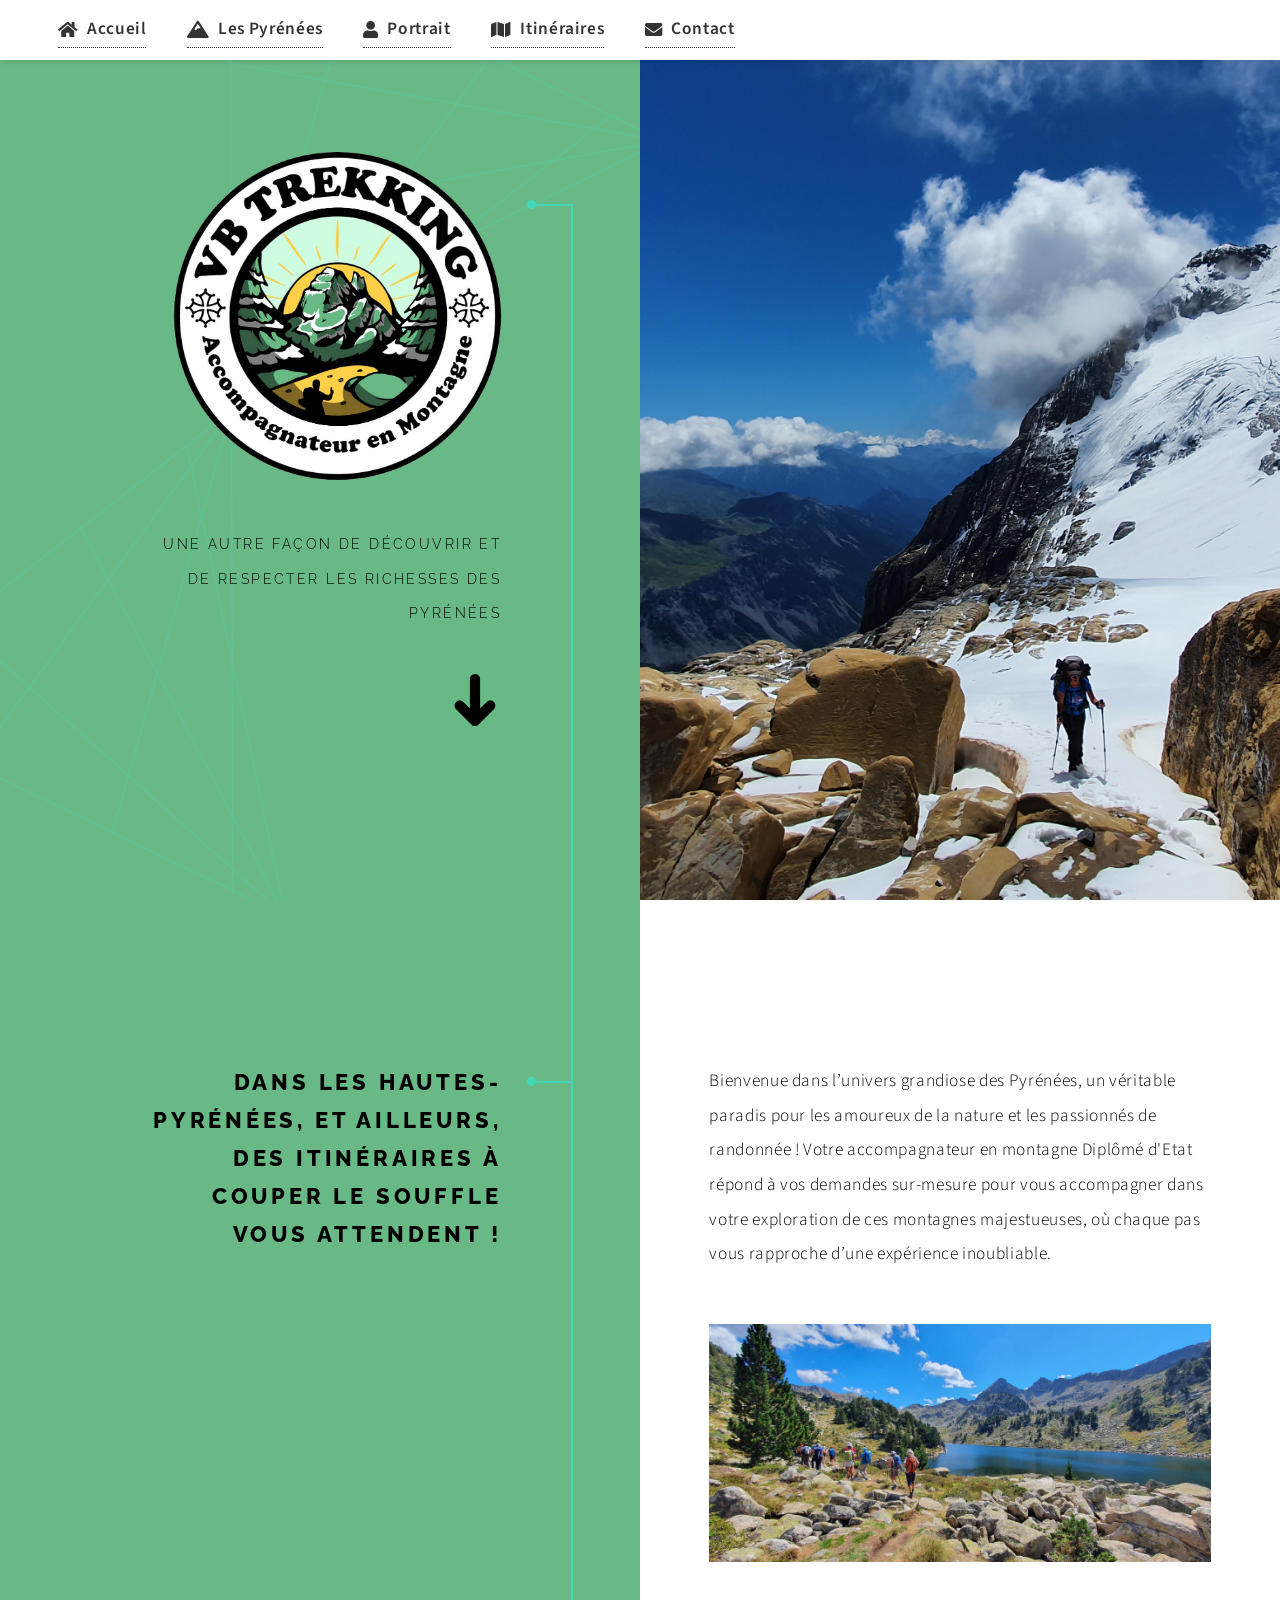
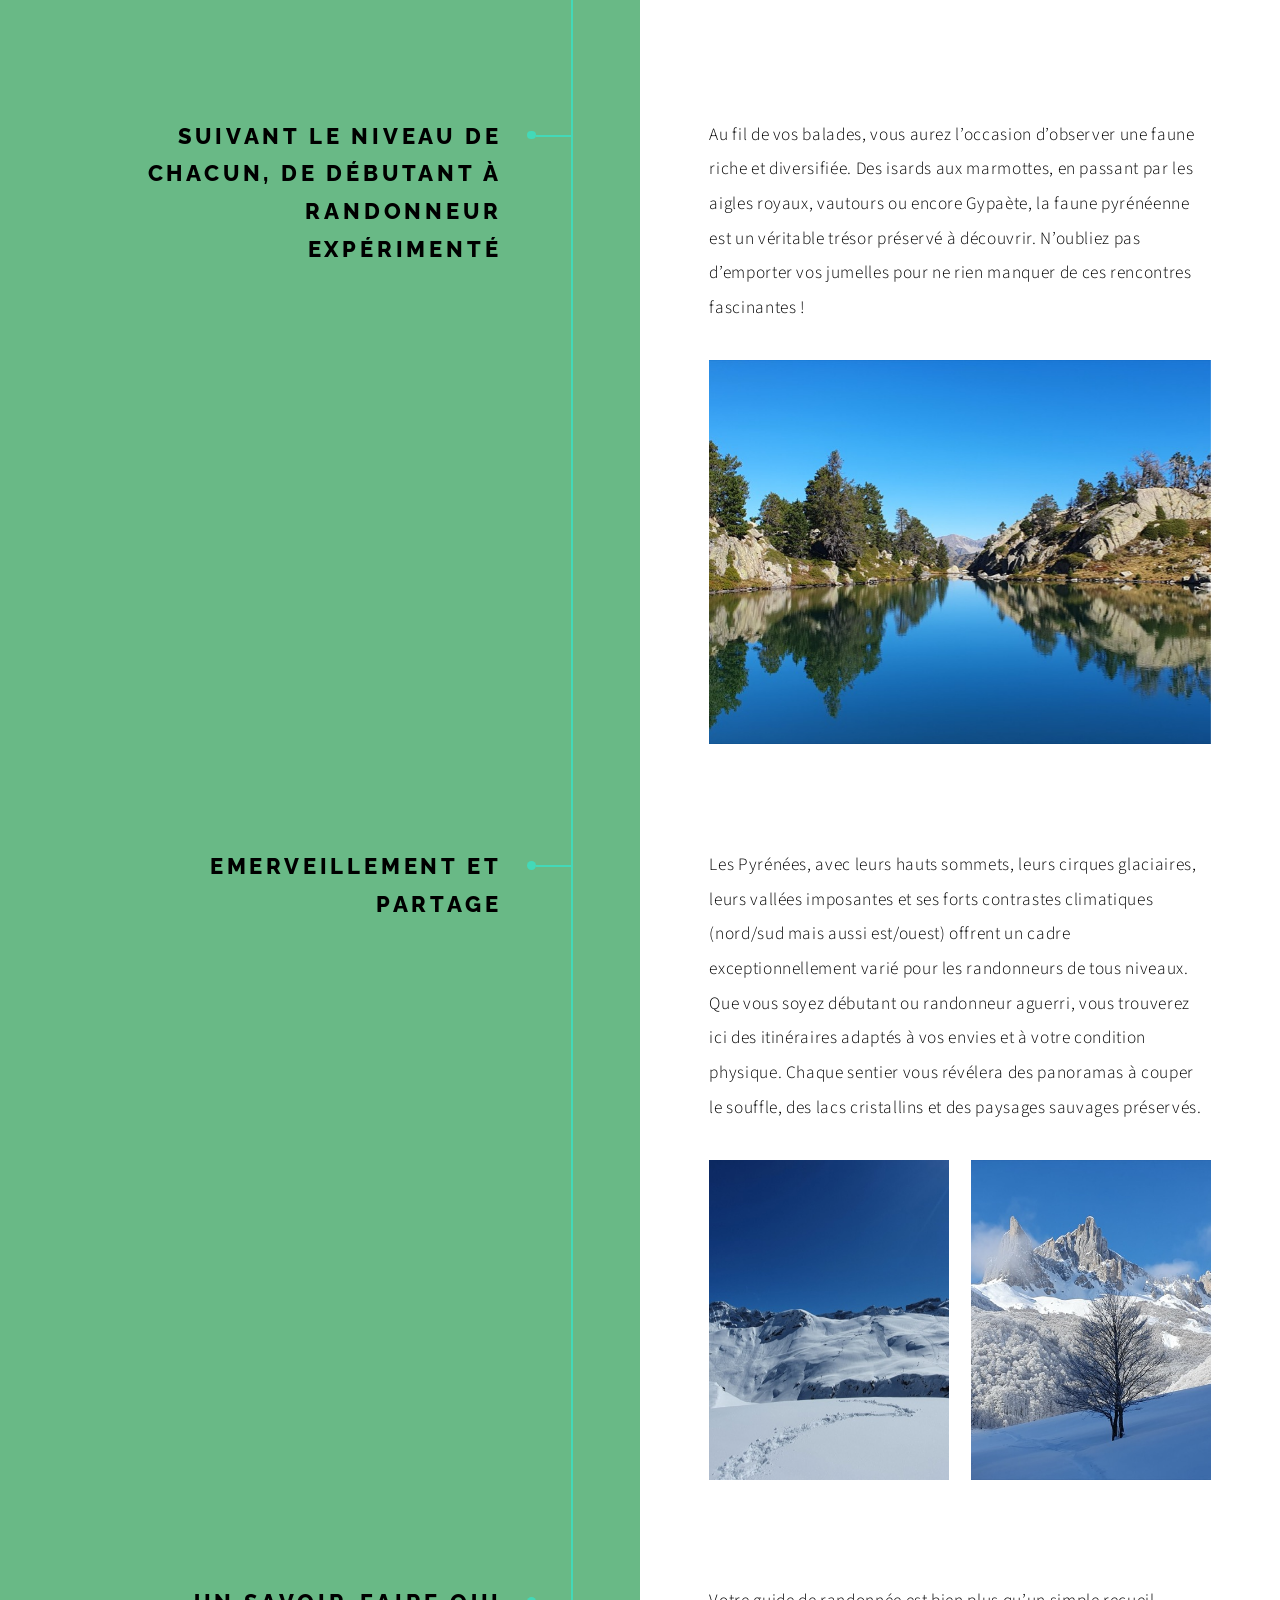
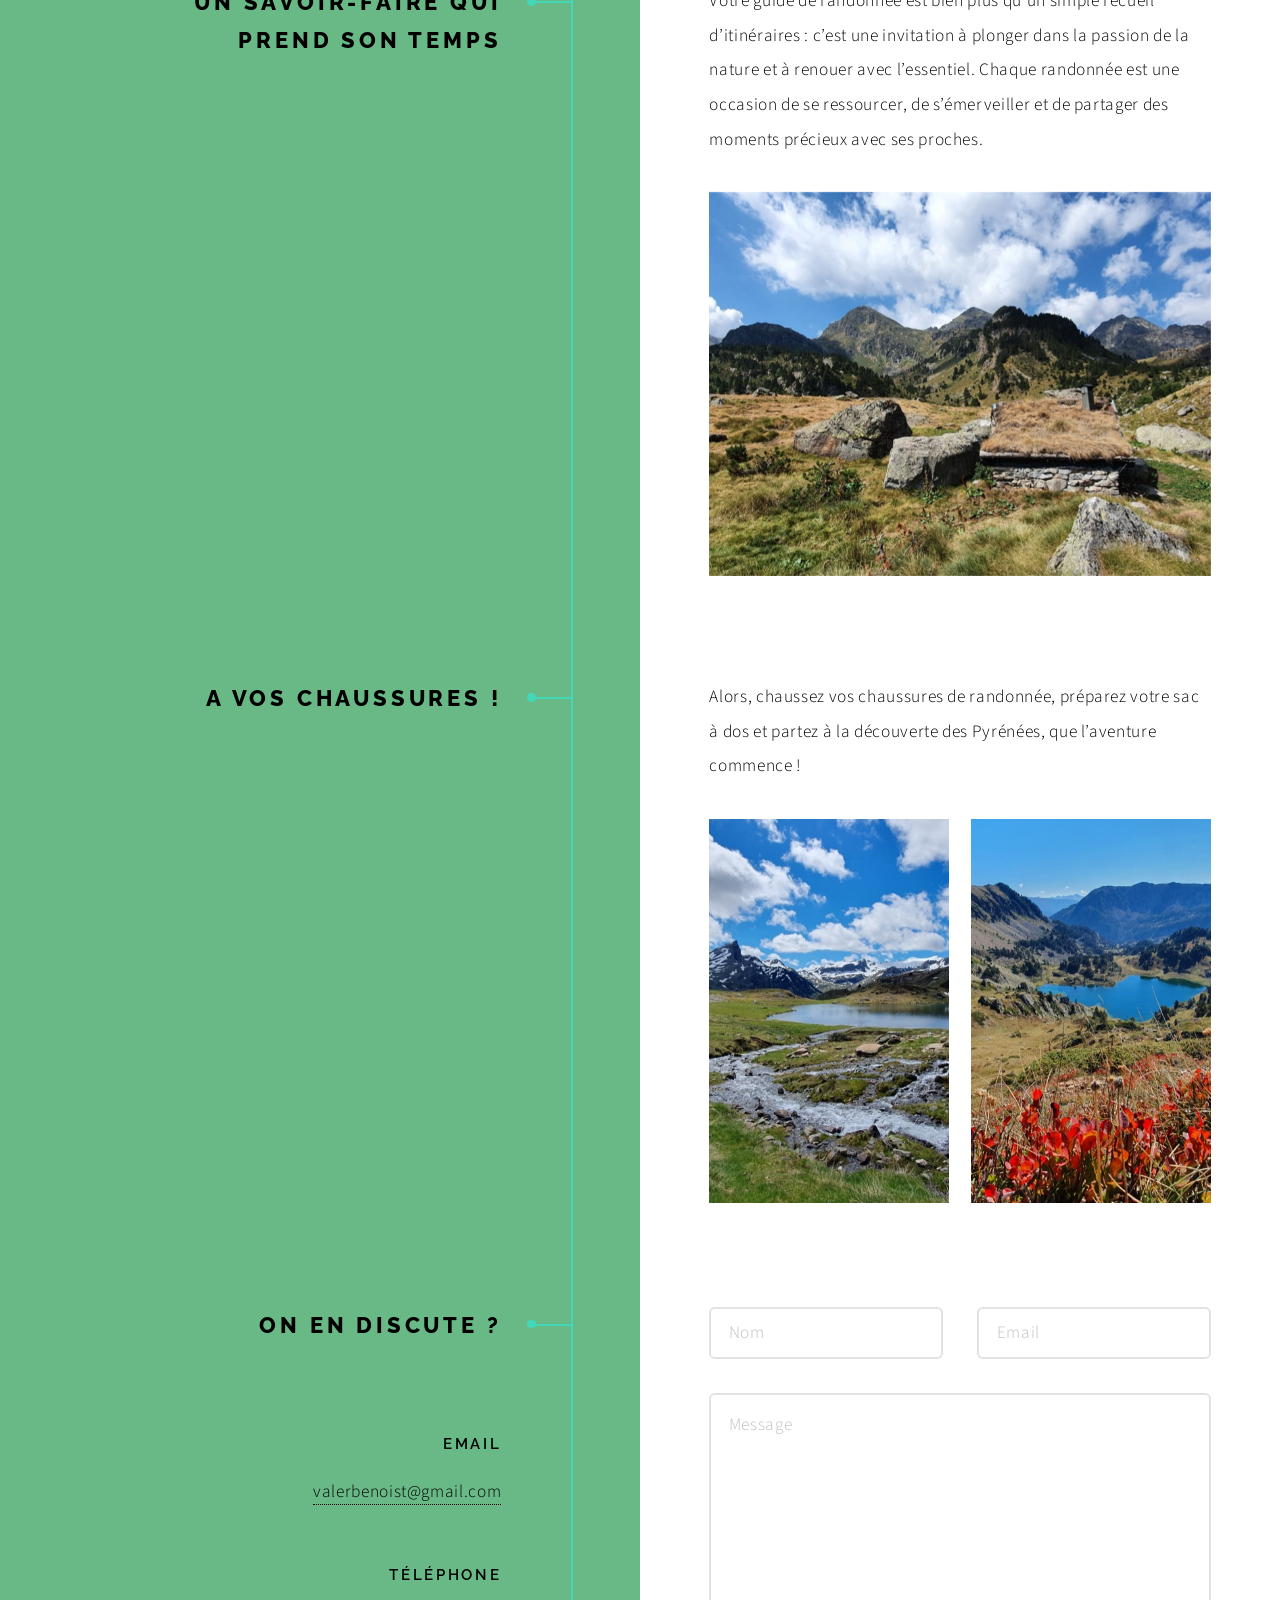
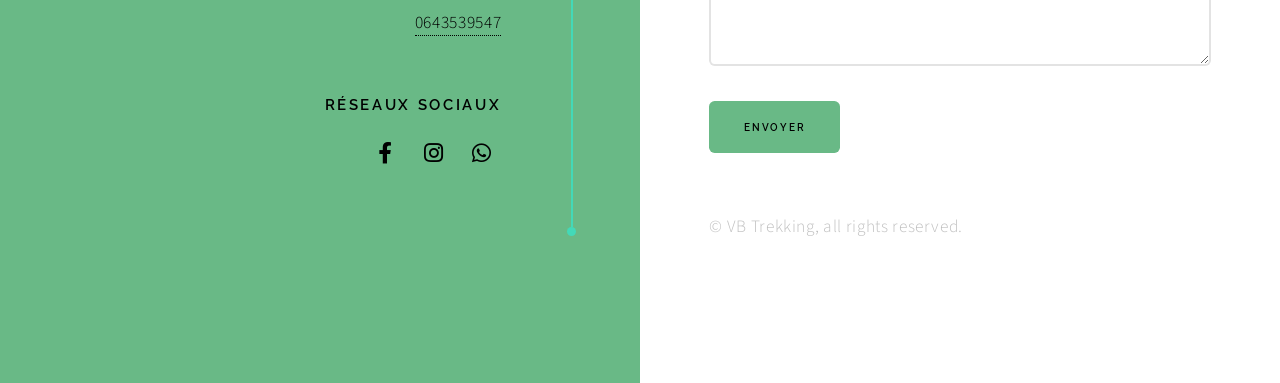
==== commit d0c526a5: "Update section header "à vos chaussures"" ====
--- a/index.html
+++ b/index.html
@@ -106,7 +106,7 @@
 				<!-- Section -->
 					<section>
 						<header>
-							<h2>On y va ensemble !</h2>
+							<h2>A vos chaussures !</h2>
 						</header>
 						<div class="content">
 							<p>Alors, chaussez vos chaussures de randonnée, préparez votre sac à dos et partez à la découverte des Pyrénées, que l’aventure commence !</p>
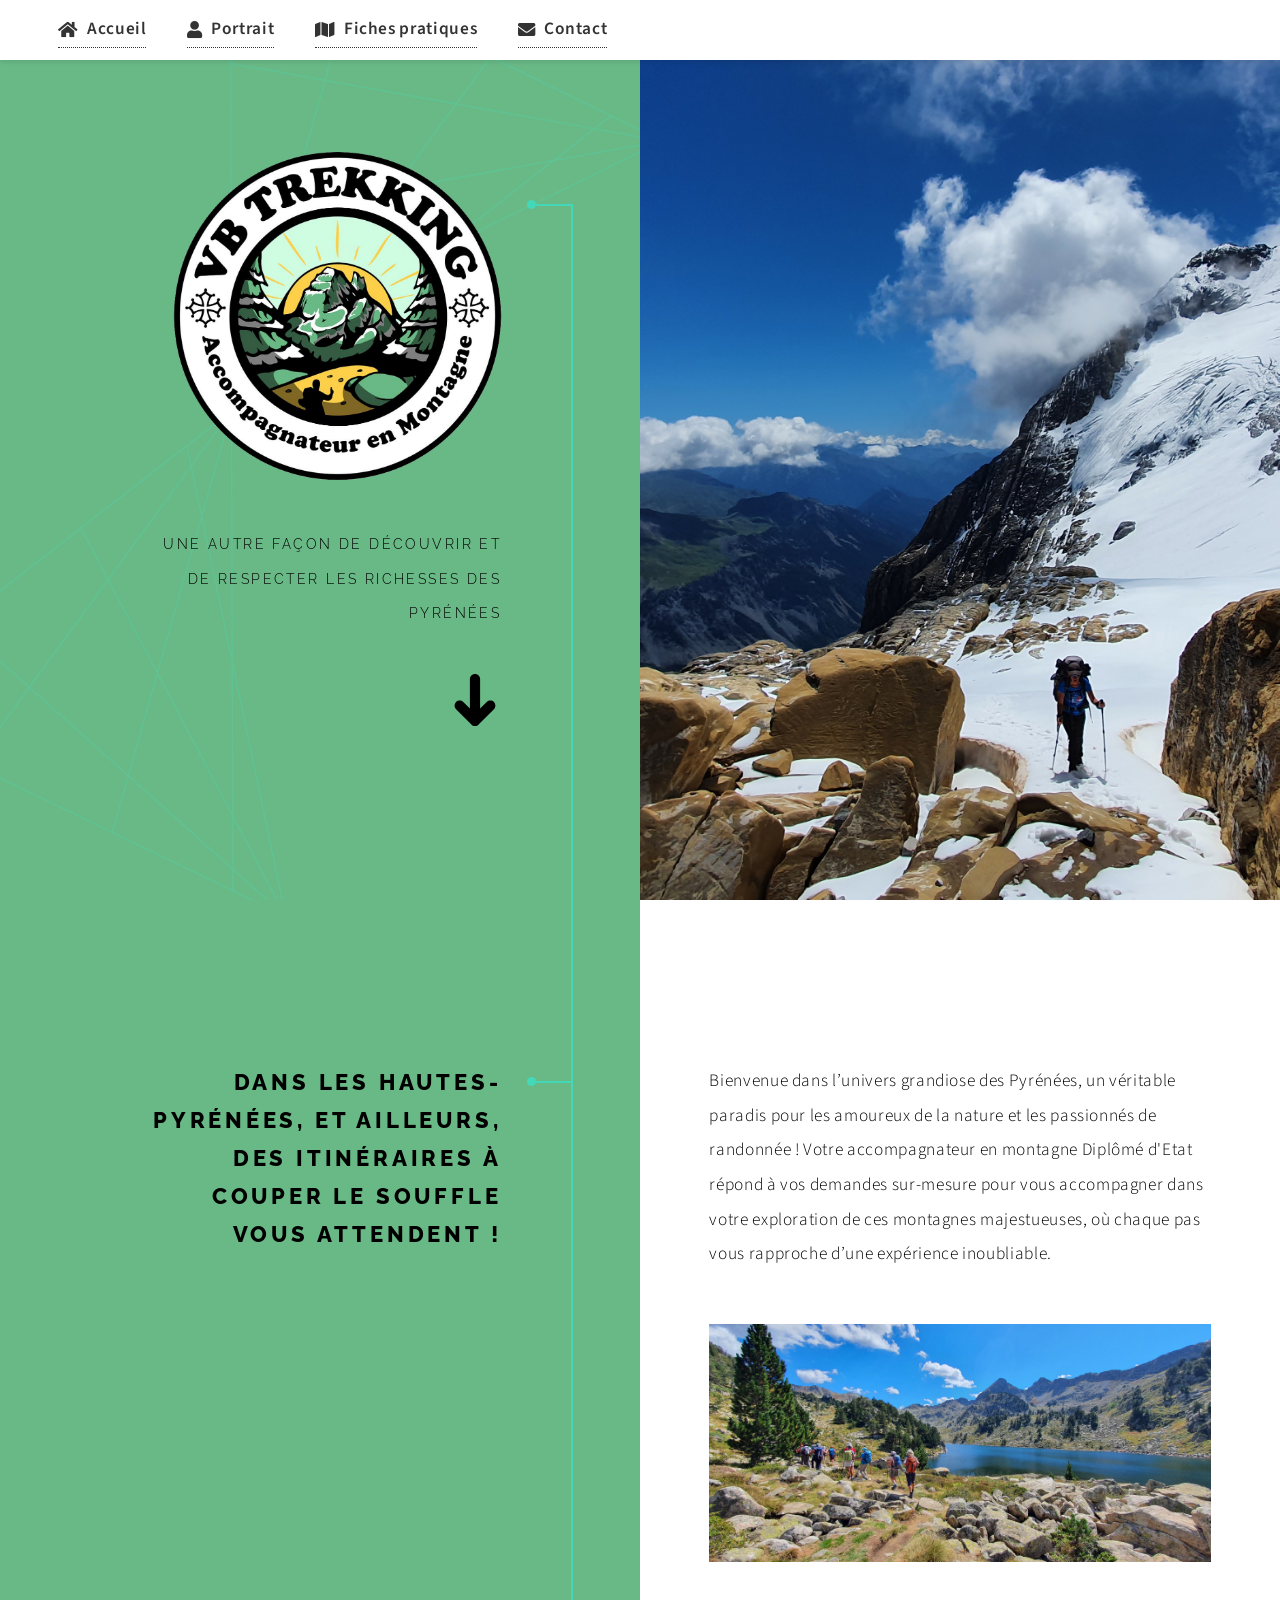
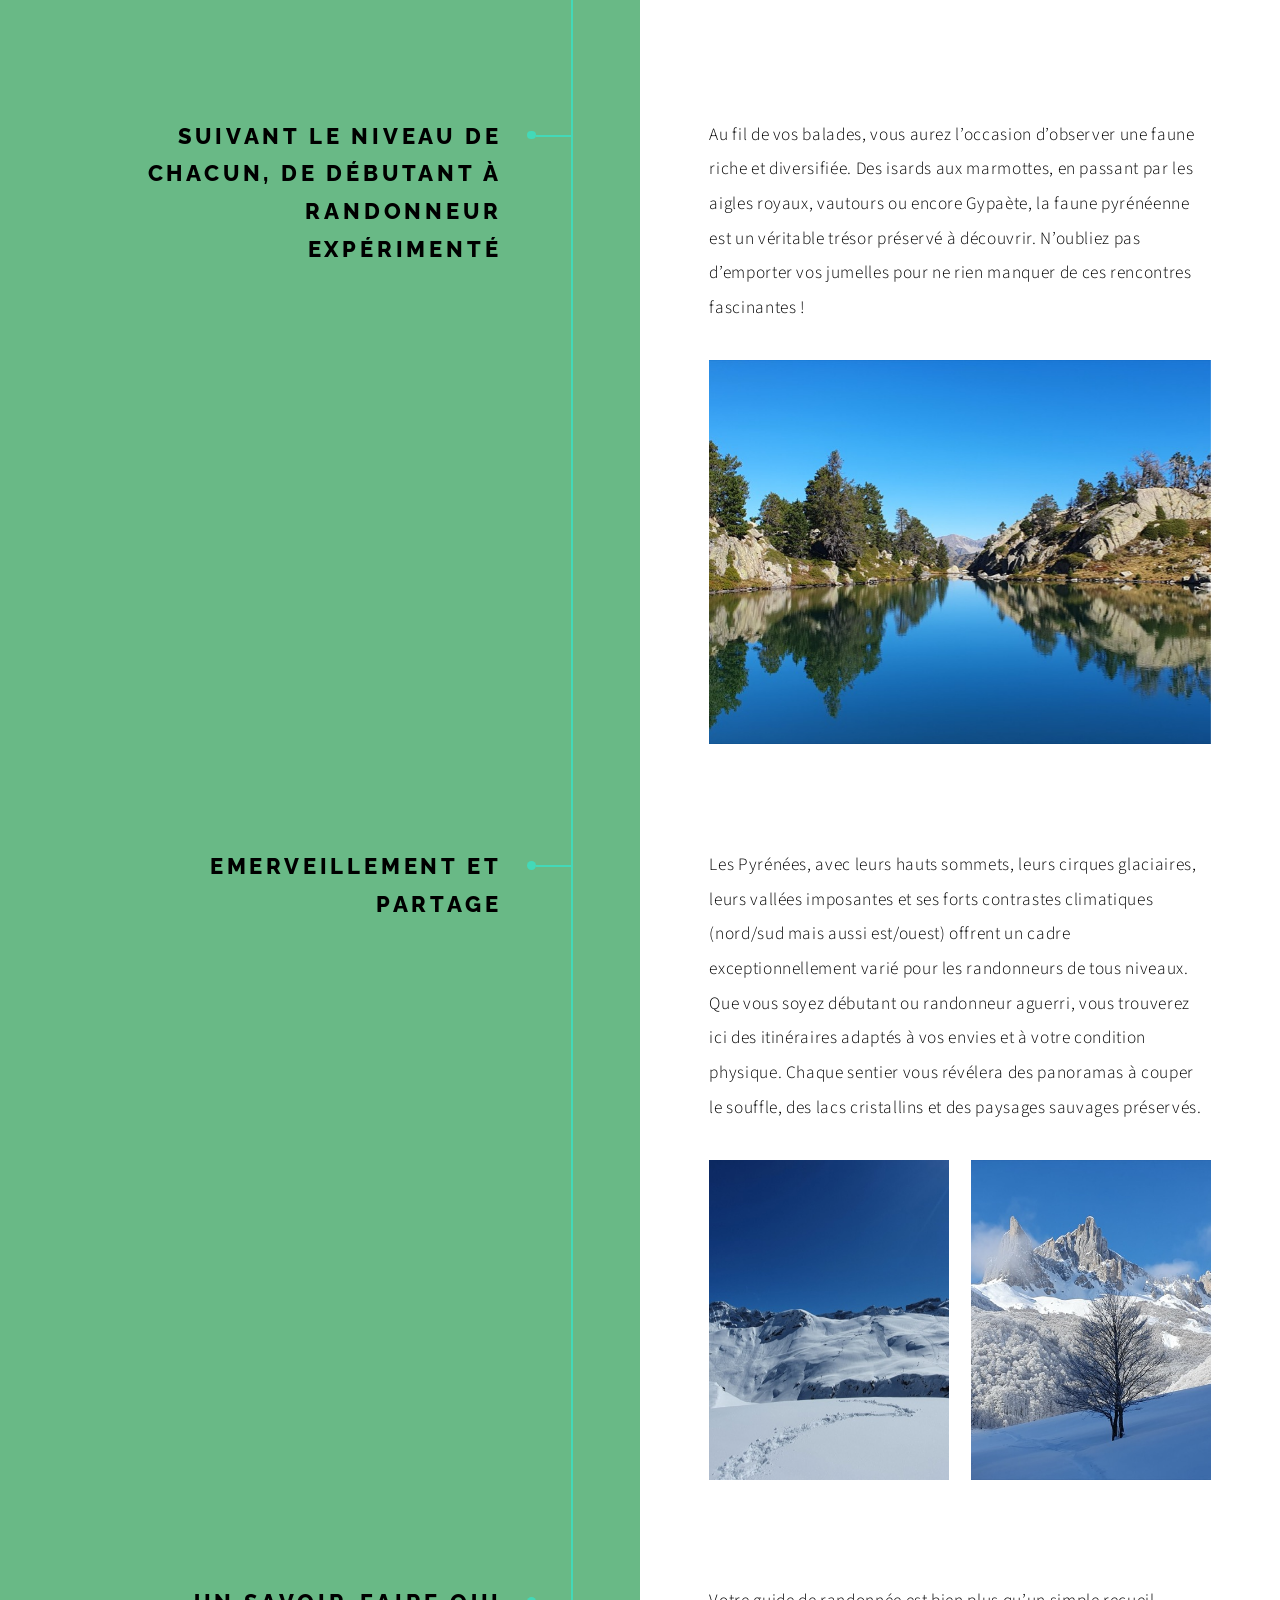
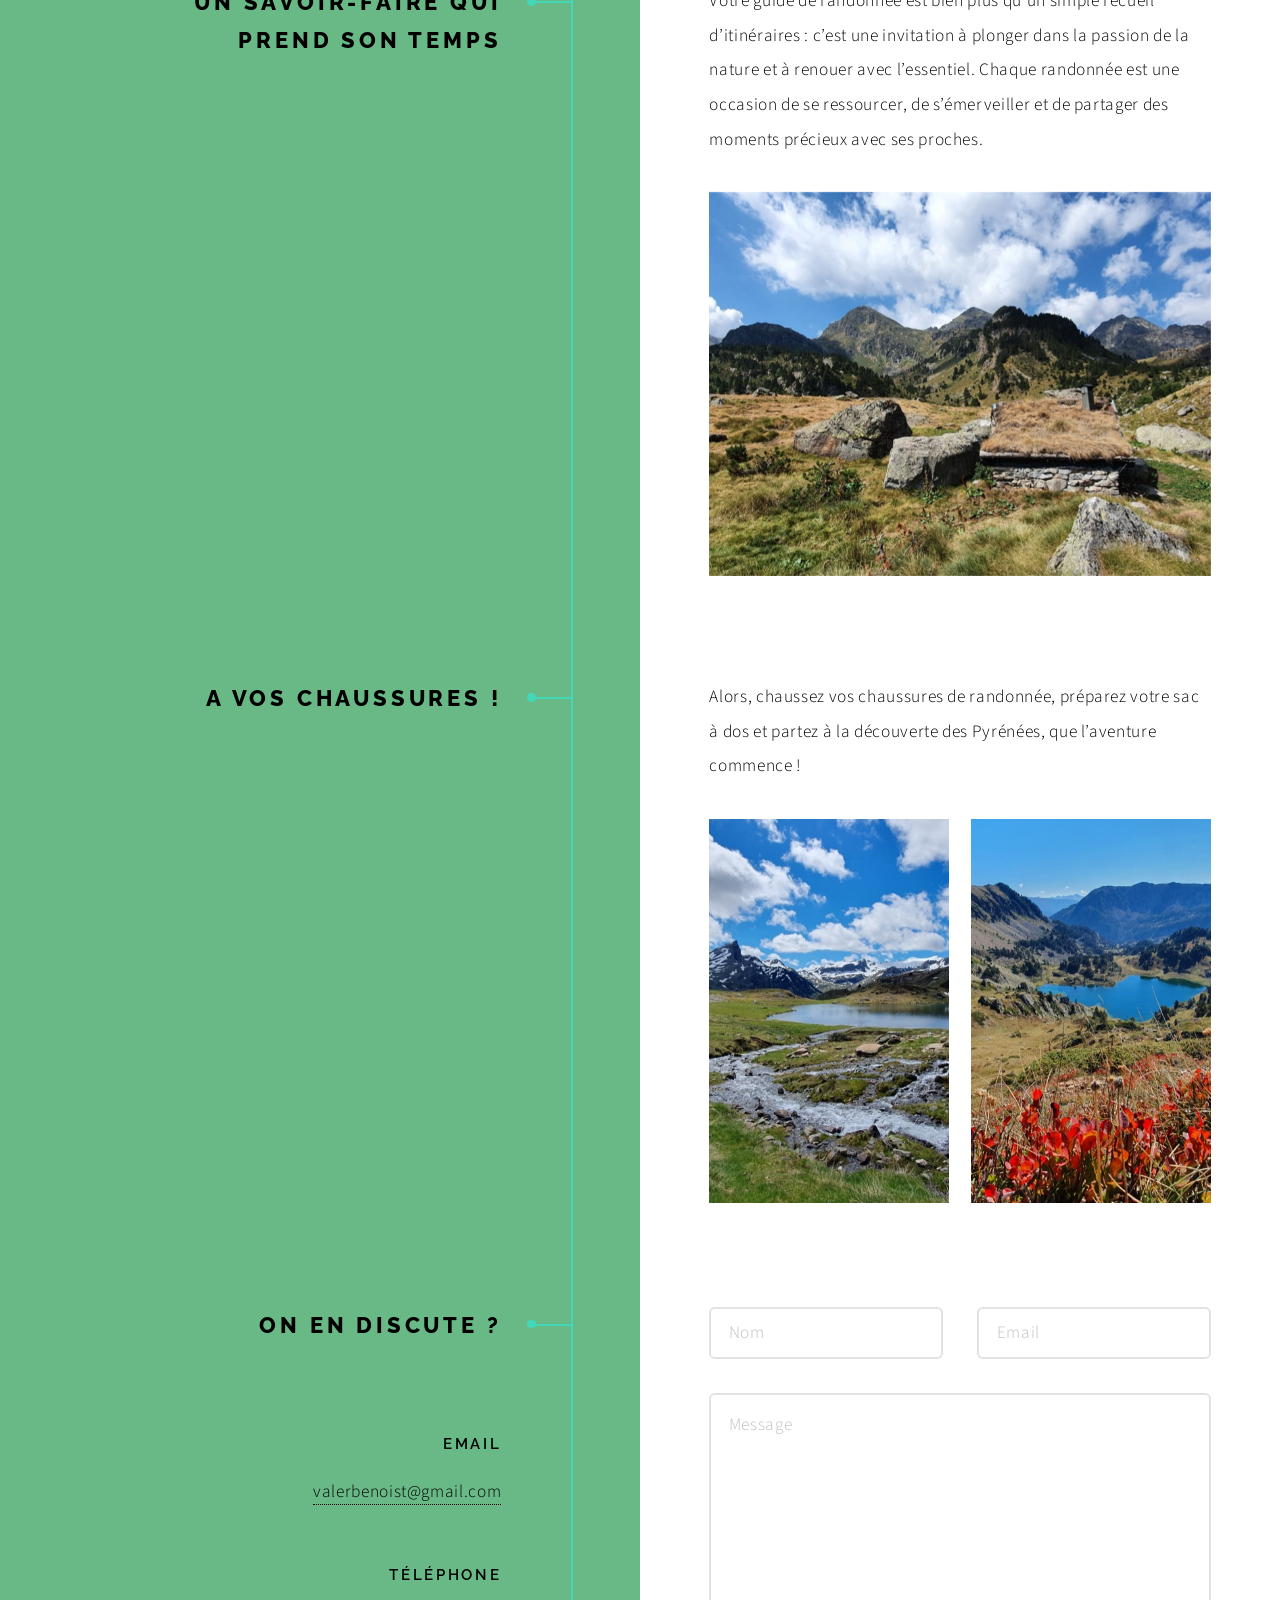
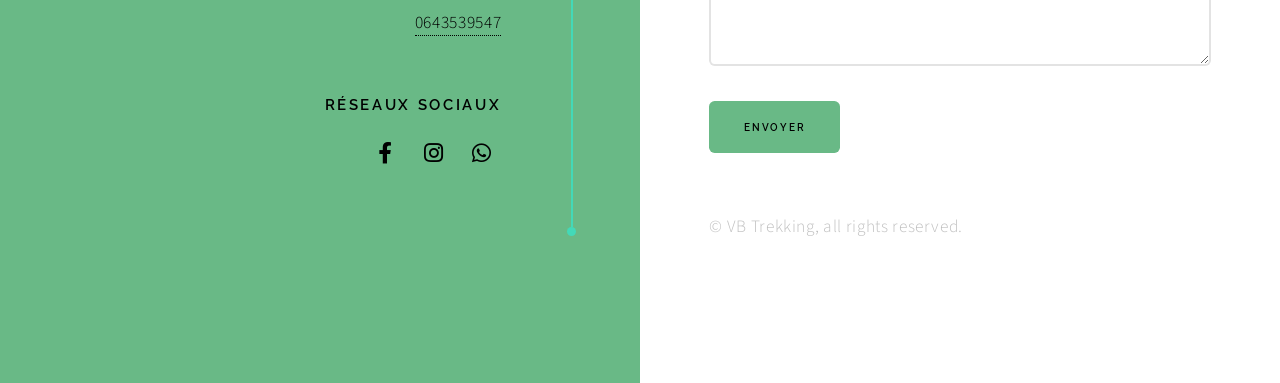
==== commit 5c5b1552: "Add Google Analytics probe" ====
--- a/index.html
+++ b/index.html
@@ -1,11 +1,13 @@
 <!DOCTYPE HTML>
-<!--
-	Paradigm Shift by HTML5 UP
-	html5up.net | @ajlkn
-	Free for personal and commercial use under the CCA 3.0 license (html5up.net/license)
--->
 <html>
 	<head>
+	<script async src="https://www.googletagmanager.com/gtag/js?id=G-V08XM28G1J"></script>
+	<script>
+		window.dataLayer = window.dataLayer || [];
+		function gtag(){dataLayer.push(arguments);}
+		gtag('js', new Date());
+		gtag('config', 'G-V08XM28G1J');
+	</script>
 		<title>VB Trekking</title>
 		<meta charset="utf-8" />
 		<meta name="viewport" content="width=device-width, initial-scale=1, user-scalable=no" />
@@ -14,175 +16,152 @@
 		<link rel="stylesheet" href="assets/css/main.css" />
 	</head>
 	<body class="is-preload">
-
-		<!-- Header -->
 		<header id="header">
 			<nav>
 				<ul>
 					<li><a href="index.html"><i class="fas fa-home"></i> Accueil</a></li>
-					<li><a href="pyrenees.html"><i class="fas fa-mountain"></i> Les Pyrénées</a></li>
 					<li><a href="portrait.html"><i class="fas fa-user"></i> Portrait</a></li>
-					<li><a href="itineraires.html"><i class="fas fa-map"></i> Itinéraires</a></li>
+					<li><a href="fiches_pratiques.html"><i class="fas fa-map"></i> Fiches pratiques</a></li>
 					<li><a href="contact.html"><i class="fas fa-envelope"></i> Contact</a></li>
 				</ul>
 				<a href="#nav" class="nav-toggle"><i class="fas fa-bars"></i></a>
 			</nav>
 		</header>
+		<div id="wrapper">
+			<section class="intro">
+				<header>
+					<h1><img src="images/LOGO.png" alt="Logo" style="width:90%; position:relative; z-index:10;" /></h1>
+					<p>Une autre façon de découvrir et de respecter les richesses des Pyrénées</a></p>
+					<ul class="actions">
+						<li><a href="#first" class="arrow scrolly"><span class="label">Next</span></a></li>
+					</ul>
+				</header>
+				<span class="logo">
+					
+				</span>
+				<div class="content">
+					<span class="image fill" data-position="center"><img src="images/pic01.jpg" alt="" /></span>
+				</div>
+			</section>
+			<section id="first">
+				<header>
+					<h2>Dans les Hautes-Pyrénées, et ailleurs, des itinéraires à couper le souffle vous attendent !</h2>
+				</header>
+				<div class="content">
+					<p>Bienvenue dans l’univers grandiose des Pyrénées, un véritable paradis pour les amoureux de la nature et les passionnés de randonnée ! Votre accompagnateur en montagne Diplômé d'Etat répond à vos demandes sur-mesure pour vous accompagner dans votre exploration de ces montagnes majestueuses, où chaque pas vous rapproche d’une expérience inoubliable.</p>
+					<span class="image main"><img src="images/pic02.jpg" alt="" /></span>
+				</div>
+			</section>
+			<section>
+				<header>
+					<h2>Suivant le niveau de chacun, de débutant à randonneur expérimenté</h2>
+				</header>
+				<div class="content">
+					<p>Au fil de vos balades, vous aurez l’occasion d’observer une faune riche et diversifiée. Des isards aux marmottes, en passant par les aigles royaux, vautours ou encore Gypaète, la faune pyrénéenne est un véritable trésor préservé à découvrir. N’oubliez pas d’emporter vos jumelles pour ne rien manquer de ces rencontres fascinantes !</p>
+					<div class="gallery">
+						<a href="images/gallery/fulls/01.jpg" class="landscape"><img src="images/gallery/thumbs/01.jpg" alt="" /></a>
+					</div>
+				</div>
+			</section>
+			<section>
+				<header>
+					<h2>Emerveillement et partage</h2>
+				</header>
+				<div class="content">
+					
+					<p>Les Pyrénées, avec leurs hauts sommets, leurs cirques glaciaires, leurs vallées imposantes et ses forts contrastes climatiques (nord/sud mais aussi est/ouest) offrent un cadre exceptionnellement varié pour les randonneurs de tous niveaux. Que vous soyez débutant ou randonneur aguerri, vous trouverez ici des itinéraires adaptés à vos envies et à votre condition physique. Chaque sentier vous révélera des panoramas à couper le souffle, des lacs cristallins et des paysages sauvages préservés.</p>
 
-		<!-- Wrapper -->
-			<div id="wrapper">
+					<div class="gallery">
+						<a href="images/gallery/fulls/02.jpg"><img src="images/gallery/thumbs/02.jpg" alt="" /></a>
+						<a href="images/gallery/fulls/03.jpg"><img src="images/gallery/thumbs/03.jpg" alt="" /></a>
+					</div>
 
-				<!-- Intro -->
-					<section class="intro">
-						<header>
-							<h1><img src="images/LOGO.png" alt="Logo" style="width:90%; position:relative; z-index:10;" /></h1>
-							<p>Une autre façon de découvrir et de respecter les richesses des Pyrénées</a></p>
-							<ul class="actions">
-								<li><a href="#first" class="arrow scrolly"><span class="label">Next</span></a></li>
-							</ul>
-						</header>
-						<span class="logo">
-        					
-    					</span>
-						<div class="content">
-							<span class="image fill" data-position="center"><img src="images/pic01.jpg" alt="" /></span>
-						</div>
-					</section>
-
-				<!-- Section -->
-					<section id="first">
-						<header>
-							<h2>Dans les Hautes-Pyrénées, et ailleurs, des itinéraires à couper le souffle vous attendent !</h2>
-						</header>
-						<div class="content">
-							<p>Bienvenue dans l’univers grandiose des Pyrénées, un véritable paradis pour les amoureux de la nature et les passionnés de randonnée ! Votre accompagnateur en montagne Diplômé d'Etat répond à vos demandes sur-mesure pour vous accompagner dans votre exploration de ces montagnes majestueuses, où chaque pas vous rapproche d’une expérience inoubliable.</p>
-							<span class="image main"><img src="images/pic02.jpg" alt="" /></span>
-						</div>
-					</section>
-
-				<!-- Section -->
-					<section>
-						<header>
-							<h2>Suivant le niveau de chacun, de débutant à randonneur expérimenté</h2>
-						</header>
-						<div class="content">
-							<p>Au fil de vos balades, vous aurez l’occasion d’observer une faune riche et diversifiée. Des isards aux marmottes, en passant par les aigles royaux, vautours ou encore Gypaète, la faune pyrénéenne est un véritable trésor préservé à découvrir. N’oubliez pas d’emporter vos jumelles pour ne rien manquer de ces rencontres fascinantes !</p>
-							<div class="gallery">
-								<a href="images/gallery/fulls/01.jpg" class="landscape"><img src="images/gallery/thumbs/01.jpg" alt="" /></a>
+				</div>
+			</section>
+			<section>
+				<header>
+					<h2>Un savoir-faire qui prend son temps</h2>
+				</header>
+				<div class="content">
+					<p>Votre guide de randonnée est bien plus qu’un simple recueil d’itinéraires : c’est une invitation à plonger dans la passion de la nature et à renouer avec l’essentiel. Chaque randonnée est une occasion de se ressourcer, de s’émerveiller et de partager des moments précieux avec ses proches.</p>
+					<div class="gallery">
+						<a href="images/gallery/fulls/05.jpg" class="landscape"><img src="images/gallery/thumbs/05.jpg" alt="" /></a>
+					</div>
+				</div>
+			</section>
+			<section>
+				<header>
+					<h2>A vos chaussures !</h2>
+				</header>
+				<div class="content">
+					<p>Alors, chaussez vos chaussures de randonnée, préparez votre sac à dos et partez à la découverte des Pyrénées, que l’aventure commence !</p>
+					<div class="gallery">
+						<a href="images/gallery/fulls/09.jpg" class="portrait"><img src="images/gallery/thumbs/09.jpg" alt="" /></a>
+						<a href="images/gallery/fulls/08.jpg" class="portrait"><img src="images/gallery/thumbs/08.jpg" alt="" /></a>
+					</div>
+				</div>
+			</section>
+			<!-- <section>
+				<header>
+					<h2>Réservations pour une personne ou un groupe</h2>
+				</header>
+			</section> -->
+			<section>
+				<header><h2>On en discute ?</h2></header>						
+				<div class="content">
+					<form action="https://formspree.io/f/meorlabv" method="POST">
+						<div class="fields">
+							<div class="field half">
+								<input type="text" name="name" id="name" placeholder="Nom" />
+							</div>
+							<div class="field half">
+								<input type="email" name="email" id="email" placeholder="Email" />
+							</div>
+							<div class="field">
+								<textarea name="message" id="message" placeholder="Message" rows="7"></textarea>
 							</div>
 						</div>
-					</section>
+						<ul class="actions">
+							<li><input type="submit" value="Envoyer" class="button primary" /></li>
+						</ul>
+					</form>
+				</div>
+				<footer>
+					<ul class="items">
+						<li>
+							<h3>Email</h3>
+							<a href="#">valerbenoist@gmail.com</a>
+						</li>
+						<li>
+							<h3>Téléphone</h3>
+							<a href="#">0643539547</a>
+						</li>
+						<!-- <li>
+							<h3>Adresse</h3>
+							<span>A compléter</span>
+						</li> -->
+						<li>
+							<h3>Réseaux sociaux</h3>
+							<ul class="icons">
+								<li><a href="https://www.facebook.com/VBtrekking/" class="icon brands fa-facebook-f"><span class="label">Facebook</span></a></li>
+								<li><a href="https://www.instagram.com/vbtrekking/" class="icon brands fa-instagram"><span class="label">Instagram</span></a></li>
+								<li><a href="href="https://wa.me/33643539547" class="icon brands fa-whatsapp"><span class="label">WhatsApp</span></a></li>
+							</ul>
+						</li>
+					</ul>
+				</footer>
+			</section>
+		
+			<div class="copyright">&copy; VB Trekking, all rights reserved.</a></div>
 
-				<!-- Section -->
-					<section>
-						<header>
-							<h2>Emerveillement et partage</h2>
-						</header>
-						<div class="content">
-							
-							<p>Les Pyrénées, avec leurs hauts sommets, leurs cirques glaciaires, leurs vallées imposantes et ses forts contrastes climatiques (nord/sud mais aussi est/ouest) offrent un cadre exceptionnellement varié pour les randonneurs de tous niveaux. Que vous soyez débutant ou randonneur aguerri, vous trouverez ici des itinéraires adaptés à vos envies et à votre condition physique. Chaque sentier vous révélera des panoramas à couper le souffle, des lacs cristallins et des paysages sauvages préservés.</p>
+		</div>
 
-							<div class="gallery">
-								<a href="images/gallery/fulls/02.jpg"><img src="images/gallery/thumbs/02.jpg" alt="" /></a>
-								<a href="images/gallery/fulls/03.jpg"><img src="images/gallery/thumbs/03.jpg" alt="" /></a>
-							</div>
-
-						</div>
-					</section>
-
-					<!-- Section -->
-					<section>
-						<header>
-							<h2>Un savoir-faire qui prend son temps</h2>
-						</header>
-						<div class="content">
-							<p>Votre guide de randonnée est bien plus qu’un simple recueil d’itinéraires : c’est une invitation à plonger dans la passion de la nature et à renouer avec l’essentiel. Chaque randonnée est une occasion de se ressourcer, de s’émerveiller et de partager des moments précieux avec ses proches.</p>
-							<div class="gallery">
-								<a href="images/gallery/fulls/05.jpg" class="landscape"><img src="images/gallery/thumbs/05.jpg" alt="" /></a>
-							</div>
-						</div>
-					</section>
-
-				<!-- Section -->
-					<section>
-						<header>
-							<h2>A vos chaussures !</h2>
-						</header>
-						<div class="content">
-							<p>Alors, chaussez vos chaussures de randonnée, préparez votre sac à dos et partez à la découverte des Pyrénées, que l’aventure commence !</p>
-							<div class="gallery">
-								<a href="images/gallery/fulls/09.jpg" class="portrait"><img src="images/gallery/thumbs/09.jpg" alt="" /></a>
-								<a href="images/gallery/fulls/08.jpg" class="portrait"><img src="images/gallery/thumbs/08.jpg" alt="" /></a>
-							</div>
-						</div>
-					</section>
-
-				<!-- Section -->
-					<!-- <section>
-						<header>
-							<h2>Réservations pour une personne ou un groupe</h2>
-						</header>
-					</section> -->
-
-				<!-- Section -->
-					<section>
-						<header><h2>On en discute ?</h2></header>						
-						<div class="content">
-							<form action="https://formspree.io/f/meorlabv" method="POST">
-								<div class="fields">
-									<div class="field half">
-										<input type="text" name="name" id="name" placeholder="Nom" />
-									</div>
-									<div class="field half">
-										<input type="email" name="email" id="email" placeholder="Email" />
-									</div>
-									<div class="field">
-										<textarea name="message" id="message" placeholder="Message" rows="7"></textarea>
-									</div>
-								</div>
-								<ul class="actions">
-									<li><input type="submit" value="Envoyer" class="button primary" /></li>
-								</ul>
-							</form>
-						</div>
-						<footer>
-							<ul class="items">
-								<li>
-									<h3>Email</h3>
-									<a href="#">valerbenoist@gmail.com</a>
-								</li>
-								<li>
-									<h3>Téléphone</h3>
-									<a href="#">0643539547</a>
-								</li>
-								<!-- <li>
-									<h3>Adresse</h3>
-									<span>A compléter</span>
-								</li> -->
-								<li>
-									<h3>Réseaux sociaux</h3>
-									<ul class="icons">
-										<li><a href="https://www.facebook.com/VBtrekking/" class="icon brands fa-facebook-f"><span class="label">Facebook</span></a></li>
-										<li><a href="https://www.instagram.com/vbtrekking/" class="icon brands fa-instagram"><span class="label">Instagram</span></a></li>
-										<li><a href="href="https://wa.me/33643539547" class="icon brands fa-whatsapp"><span class="label">WhatsApp</span></a></li>
-									</ul>
-								</li>
-							</ul>
-						</footer>
-					</section>
-
-				<!-- Copyright -->
-					<div class="copyright">&copy; VB Trekking, all rights reserved.</a></div>
-
-			</div>
-
-		<!-- Scripts -->
-			<script src="assets/js/jquery.min.js"></script>
-			<script src="assets/js/jquery.scrolly.min.js"></script>
-			<script src="assets/js/browser.min.js"></script>
-			<script src="assets/js/breakpoints.min.js"></script>
-			<script src="assets/js/util.js"></script>
-			<script src="assets/js/main.js"></script>
+		<script src="assets/js/jquery.min.js"></script>
+		<script src="assets/js/jquery.scrolly.min.js"></script>
+		<script src="assets/js/browser.min.js"></script>
+		<script src="assets/js/breakpoints.min.js"></script>
+		<script src="assets/js/util.js"></script>
+		<script src="assets/js/main.js"></script>
 
 	</body>
 </html>
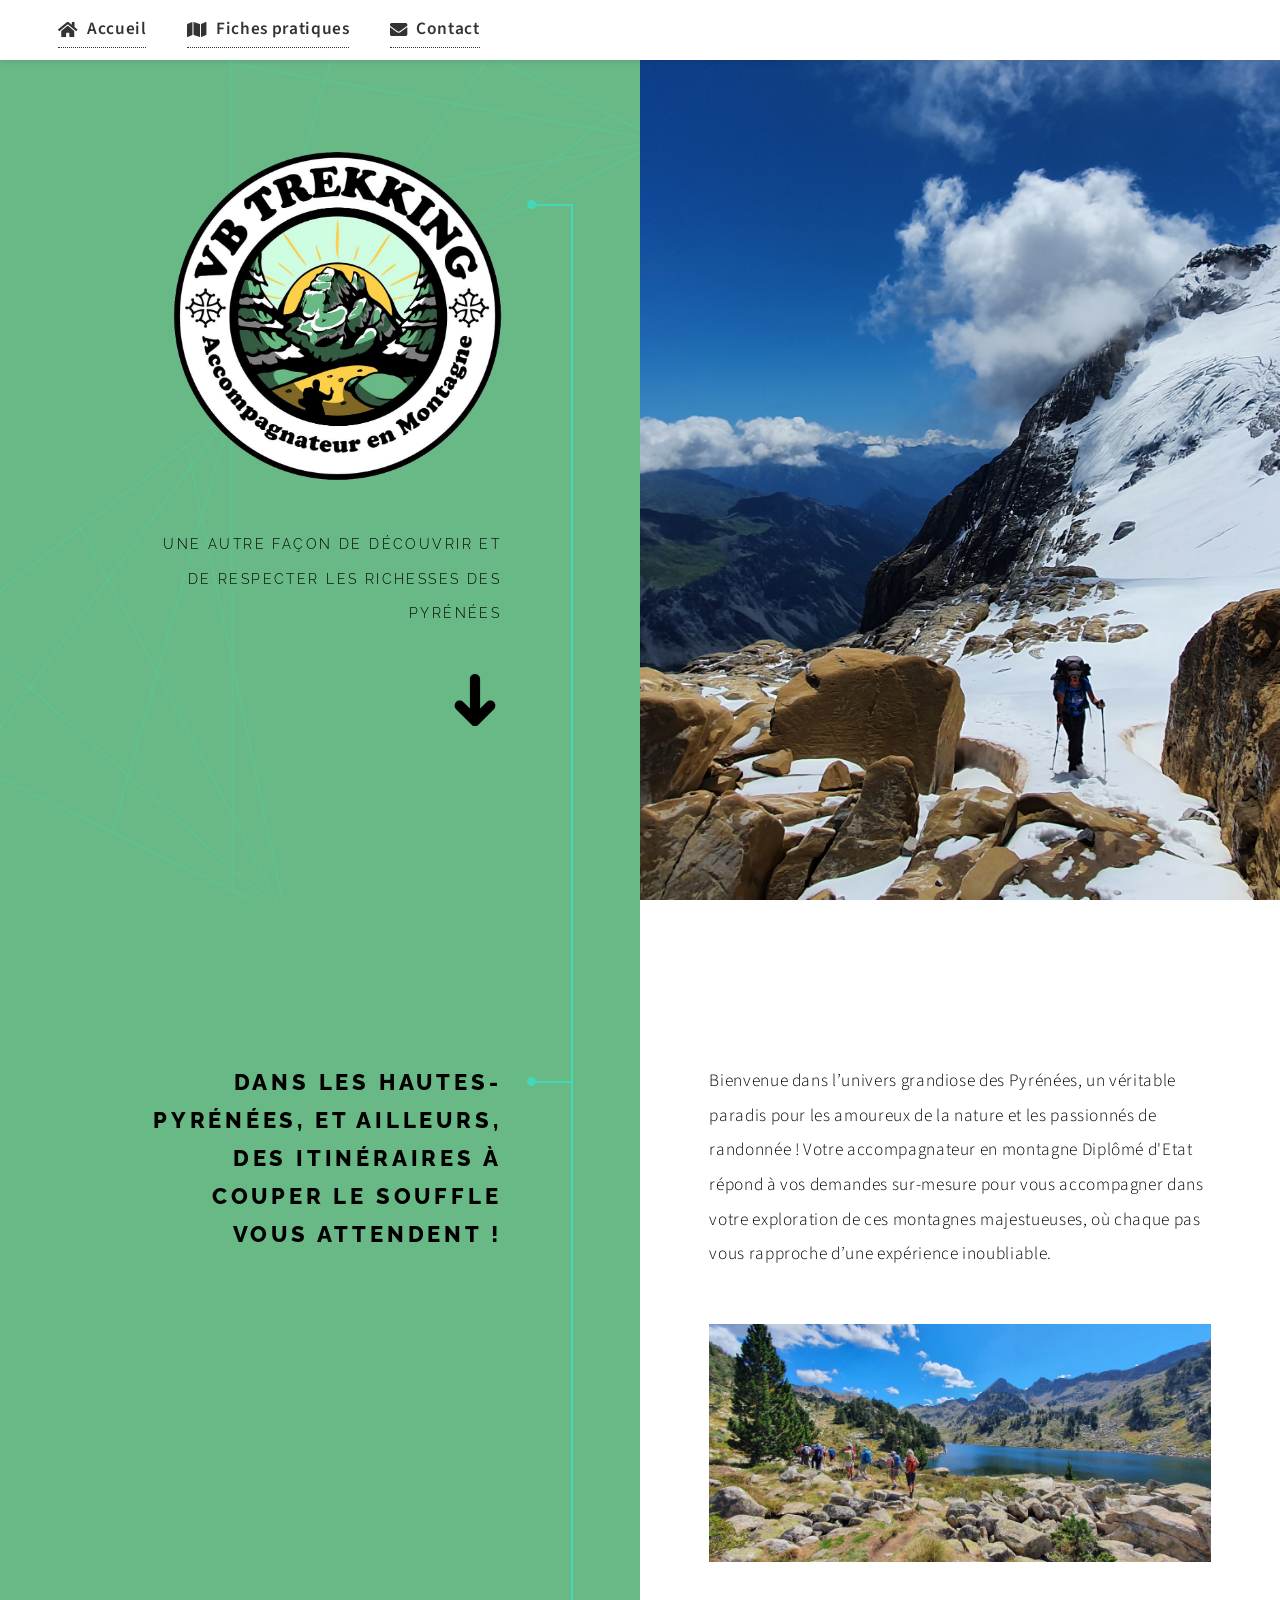
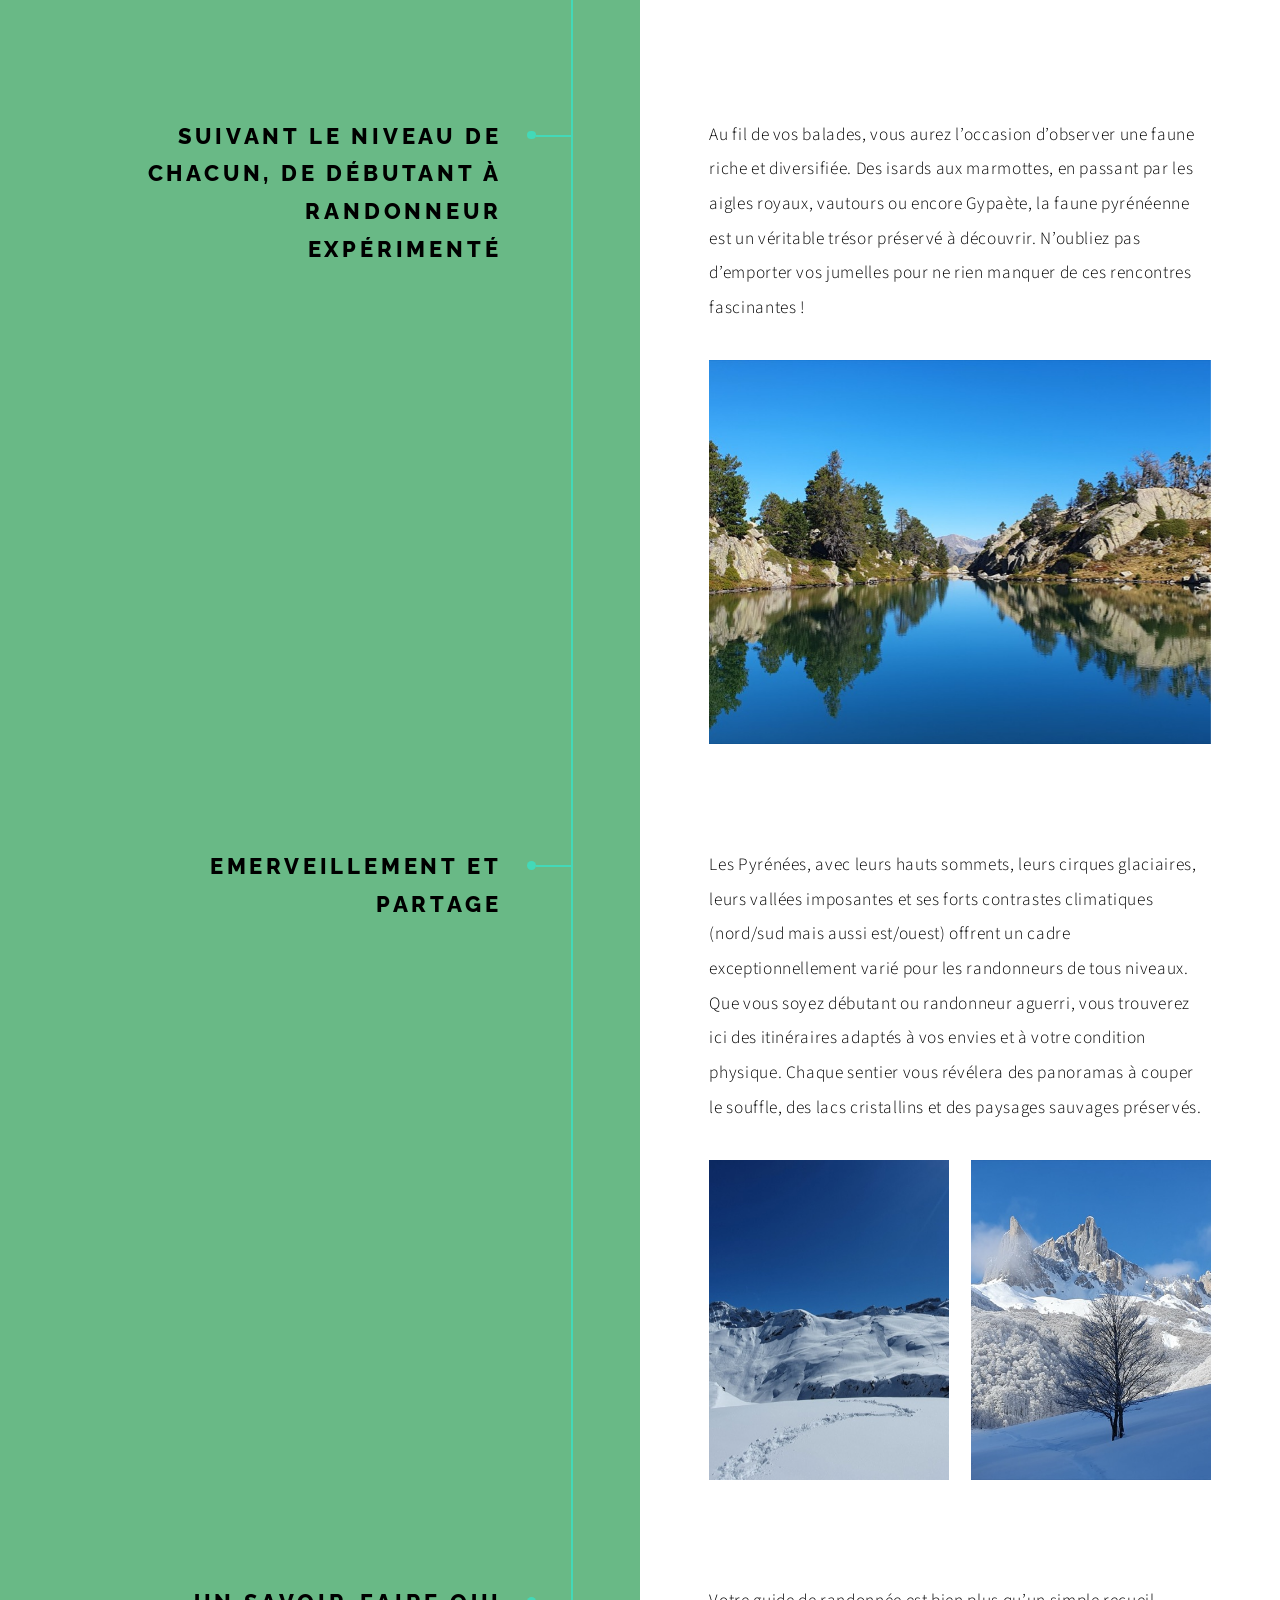
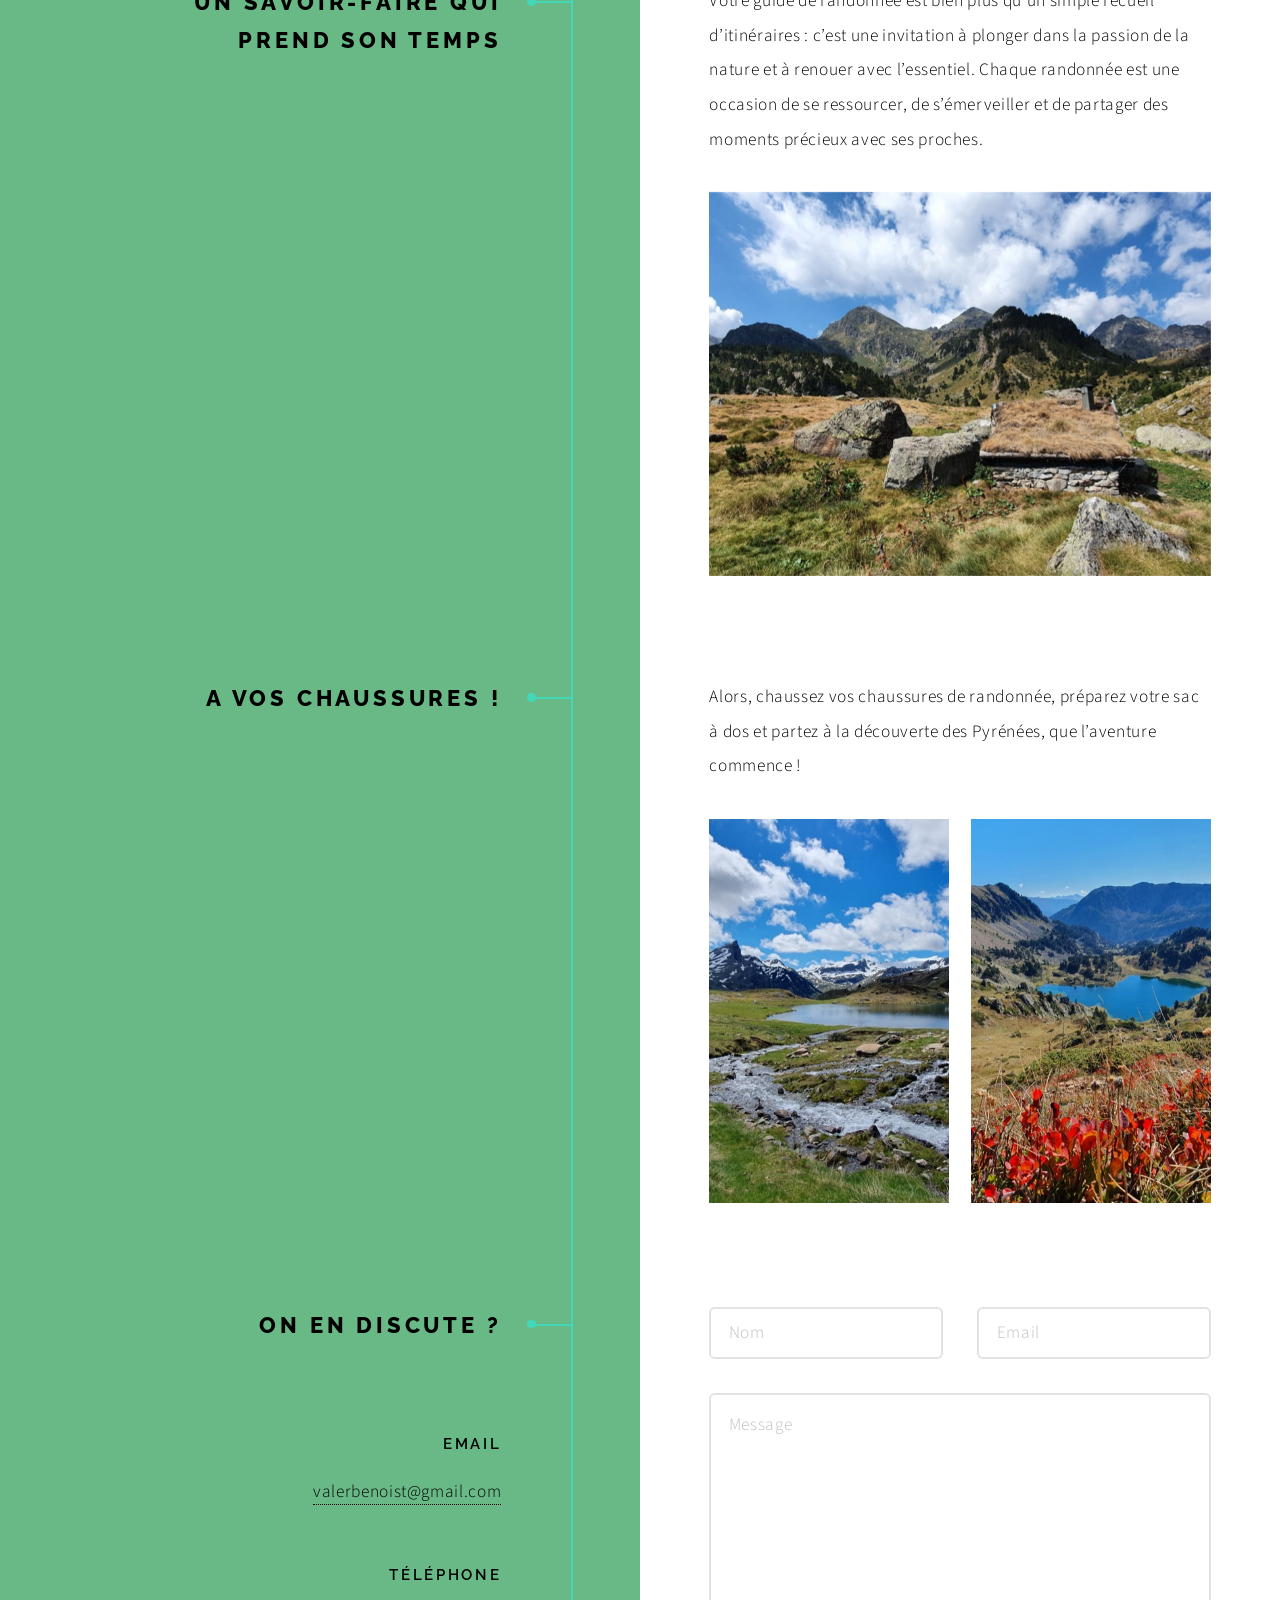
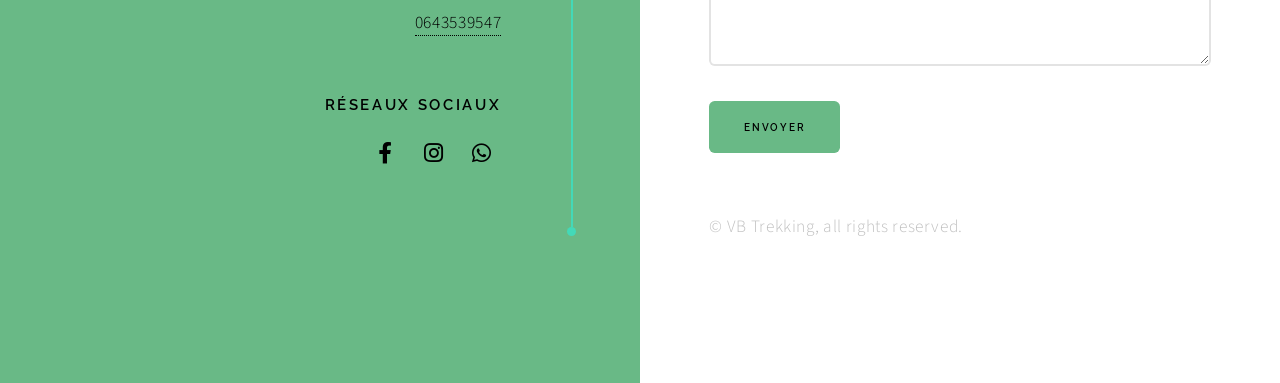
==== commit 66231854: "Mise à jour du README, (re)définition du menu principal, mise à jour des liens mail et téléphone sur" ====
--- a/index.html
+++ b/index.html
@@ -1,13 +1,13 @@
 <!DOCTYPE HTML>
 <html>
 	<head>
-	<script async src="https://www.googletagmanager.com/gtag/js?id=G-V08XM28G1J"></script>
-	<script>
-		window.dataLayer = window.dataLayer || [];
-		function gtag(){dataLayer.push(arguments);}
-		gtag('js', new Date());
-		gtag('config', 'G-V08XM28G1J');
-	</script>
+		<script async src="https://www.googletagmanager.com/gtag/js?id=G-V08XM28G1J"></script>
+		<script>
+			window.dataLayer = window.dataLayer || [];
+			function gtag(){dataLayer.push(arguments);}
+			gtag('js', new Date());
+			gtag('config', 'G-V08XM28G1J');
+		</script>
 		<title>VB Trekking</title>
 		<meta charset="utf-8" />
 		<meta name="viewport" content="width=device-width, initial-scale=1, user-scalable=no" />
@@ -20,9 +20,9 @@
 			<nav>
 				<ul>
 					<li><a href="index.html"><i class="fas fa-home"></i> Accueil</a></li>
-					<li><a href="portrait.html"><i class="fas fa-user"></i> Portrait</a></li>
+					<!-- <li><a href="portrait.html"><i class="fas fa-user"></i> Portrait</a></li> -->
 					<li><a href="fiches_pratiques.html"><i class="fas fa-map"></i> Fiches pratiques</a></li>
-					<li><a href="contact.html"><i class="fas fa-envelope"></i> Contact</a></li>
+					<li><a href="#contact"><i class="fas fa-envelope"></i> Contact</a></li>
 				</ul>
 				<a href="#nav" class="nav-toggle"><i class="fas fa-bars"></i></a>
 			</nav>
@@ -106,9 +106,9 @@
 					<h2>Réservations pour une personne ou un groupe</h2>
 				</header>
 			</section> -->
-			<section>
+			<section id="contact">
 				<header><h2>On en discute ?</h2></header>						
-				<div class="content">
+				<div class="content" >
 					<form action="https://formspree.io/f/meorlabv" method="POST">
 						<div class="fields">
 							<div class="field half">
@@ -130,11 +130,11 @@
 					<ul class="items">
 						<li>
 							<h3>Email</h3>
-							<a href="#">valerbenoist@gmail.com</a>
+							<a href="mailto:valerbenoist@gmail.com">valerbenoist@gmail.com</a>
 						</li>
 						<li>
 							<h3>Téléphone</h3>
-							<a href="#">0643539547</a>
+							<a href="tel:0643539547">0643539547</a>
 						</li>
 						<!-- <li>
 							<h3>Adresse</h3>
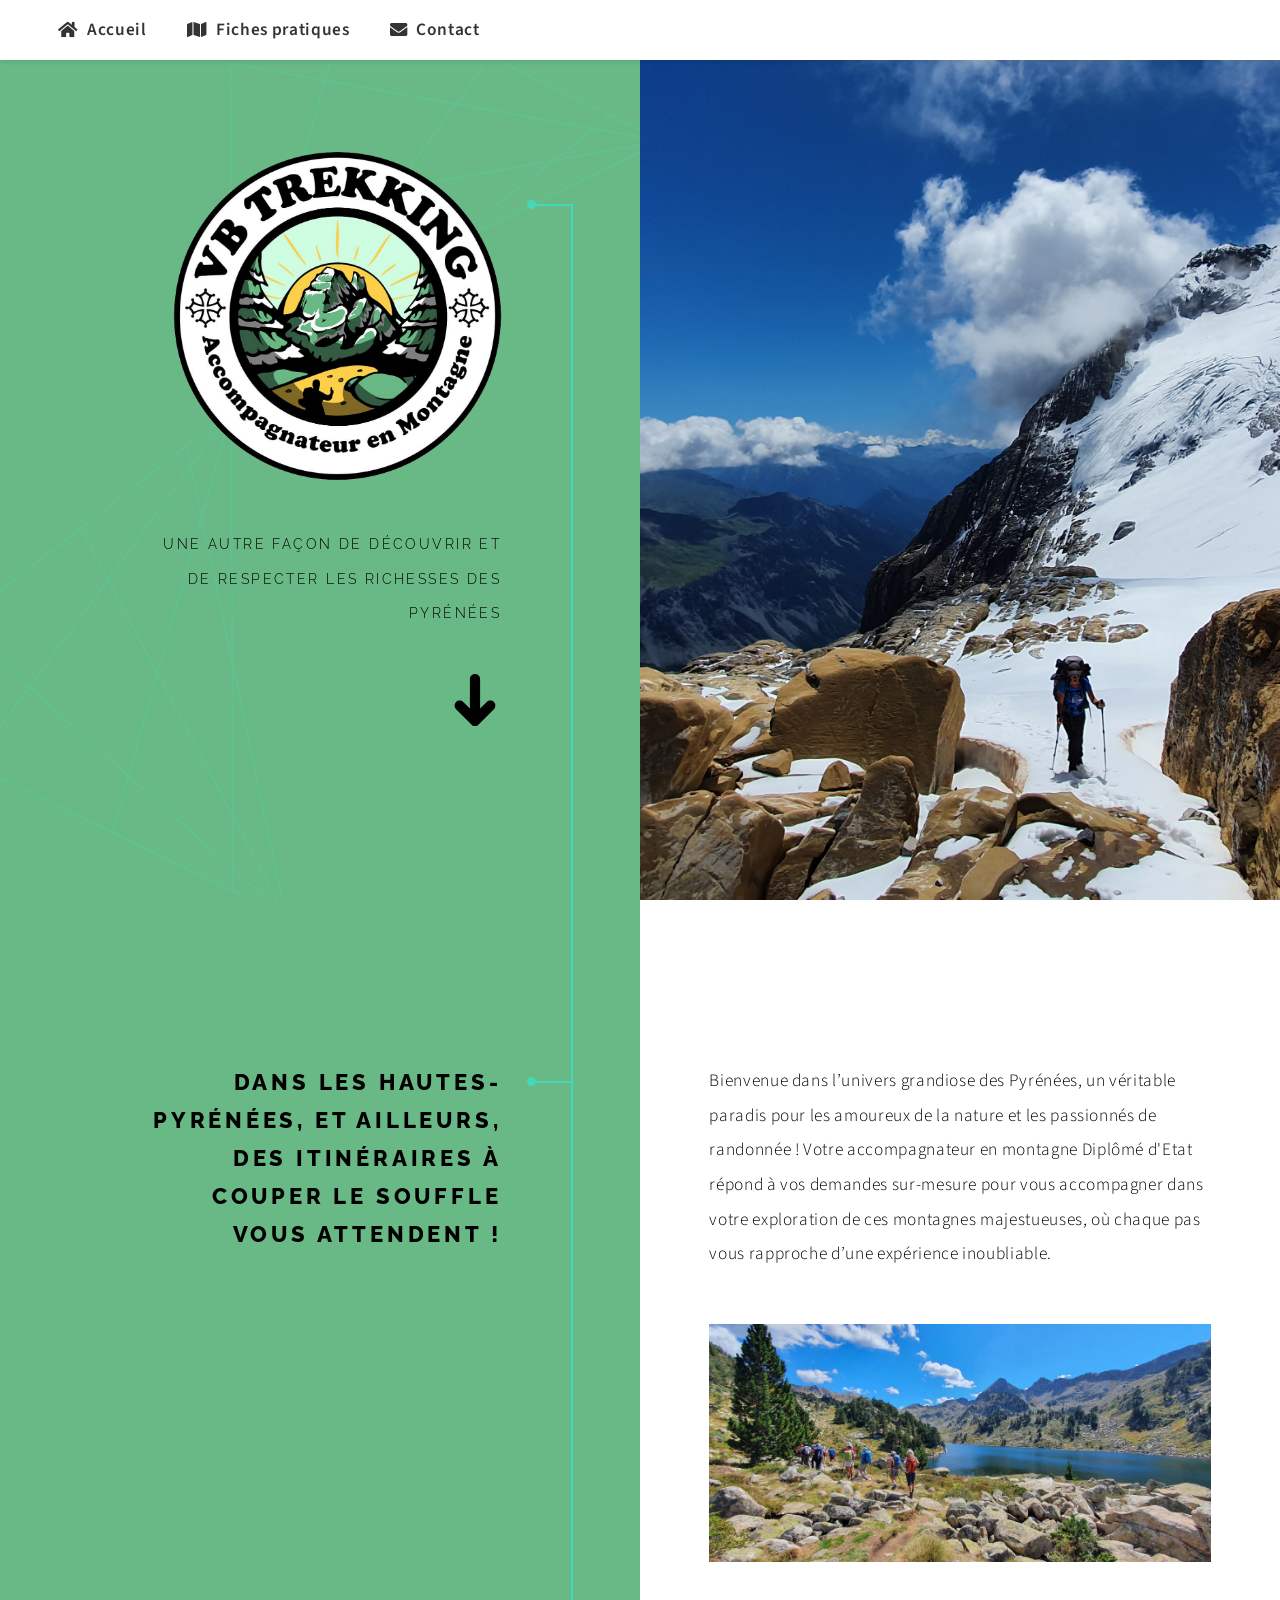
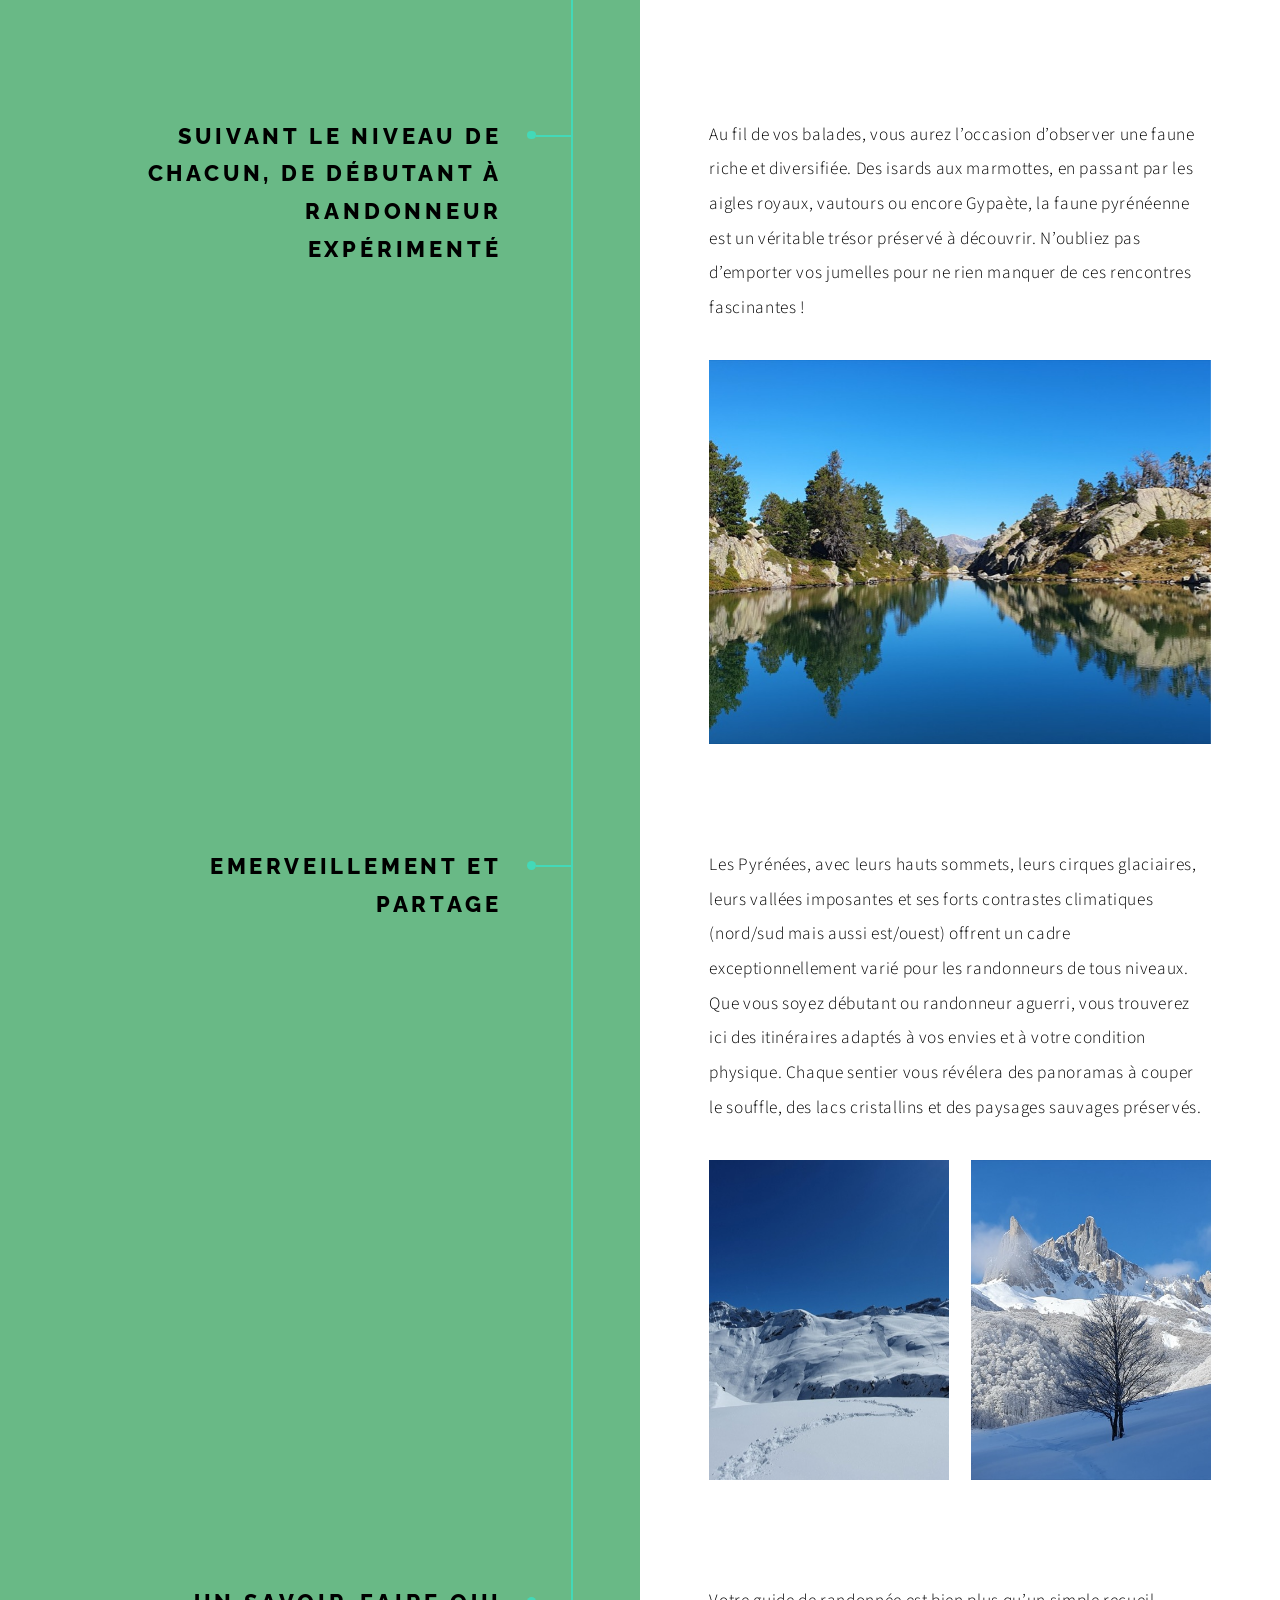
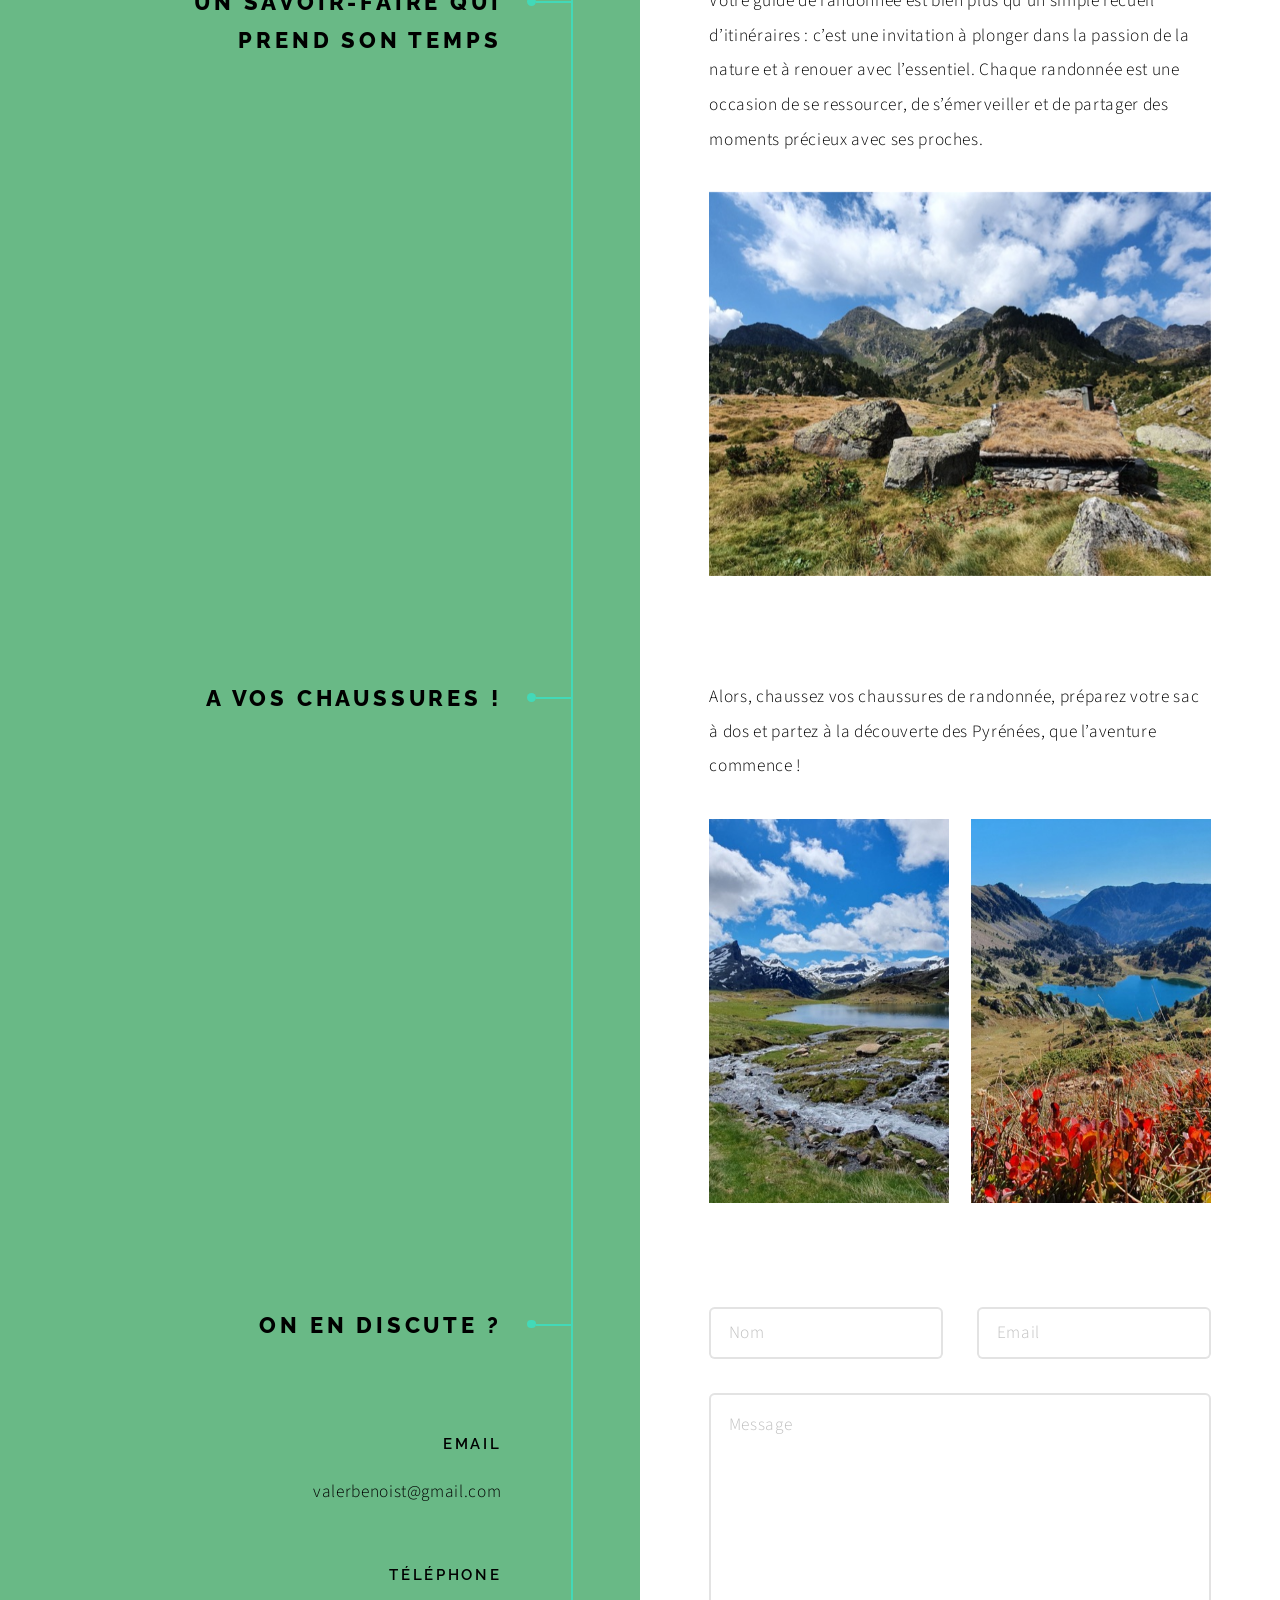
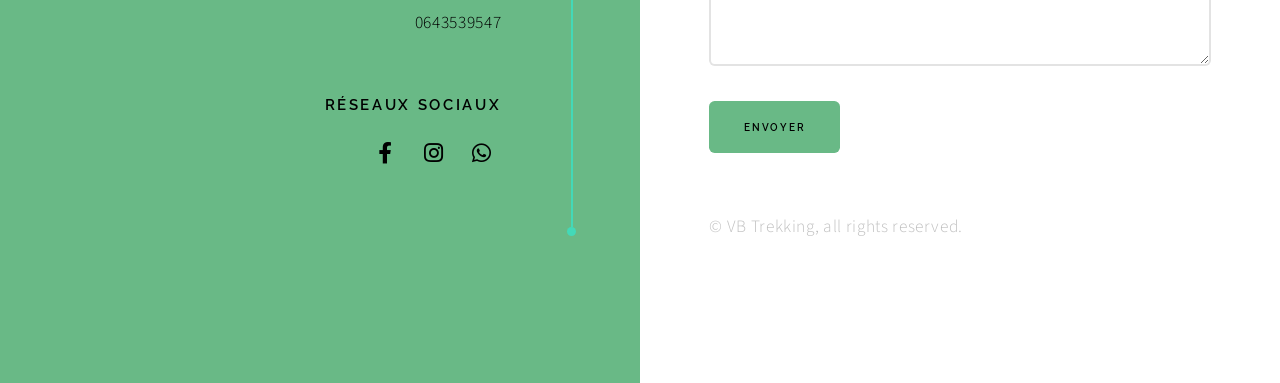
==== commit fdc17f6c: "Correction du lien WhatsApp" ====
--- a/index.html
+++ b/index.html
@@ -145,7 +145,7 @@
 							<ul class="icons">
 								<li><a href="https://www.facebook.com/VBtrekking/" class="icon brands fa-facebook-f"><span class="label">Facebook</span></a></li>
 								<li><a href="https://www.instagram.com/vbtrekking/" class="icon brands fa-instagram"><span class="label">Instagram</span></a></li>
-								<li><a href="href="https://wa.me/33643539547" class="icon brands fa-whatsapp"><span class="label">WhatsApp</span></a></li>
+								<li><a href="https://wa.me/33643539547" class="icon brands fa-whatsapp"><span class="label">WhatsApp</span></a></li>
 							</ul>
 						</li>
 					</ul>
--- a/assets/css/main.css
+++ b/assets/css/main.css
@@ -177,7 +177,6 @@
 		transition: border-bottom-color 0.25s ease-in-out;
 		text-decoration: none;
 		color: #000000;
-		border-bottom: dotted 1px;
 	}
 
 		a:hover {
@@ -2786,7 +2785,7 @@
 		}
 
 			table tbody tr:nth-child(2n + 1) {
-				background-color: rgba(144, 144, 144, 0.1);
+				
 			}
 
 		table td {
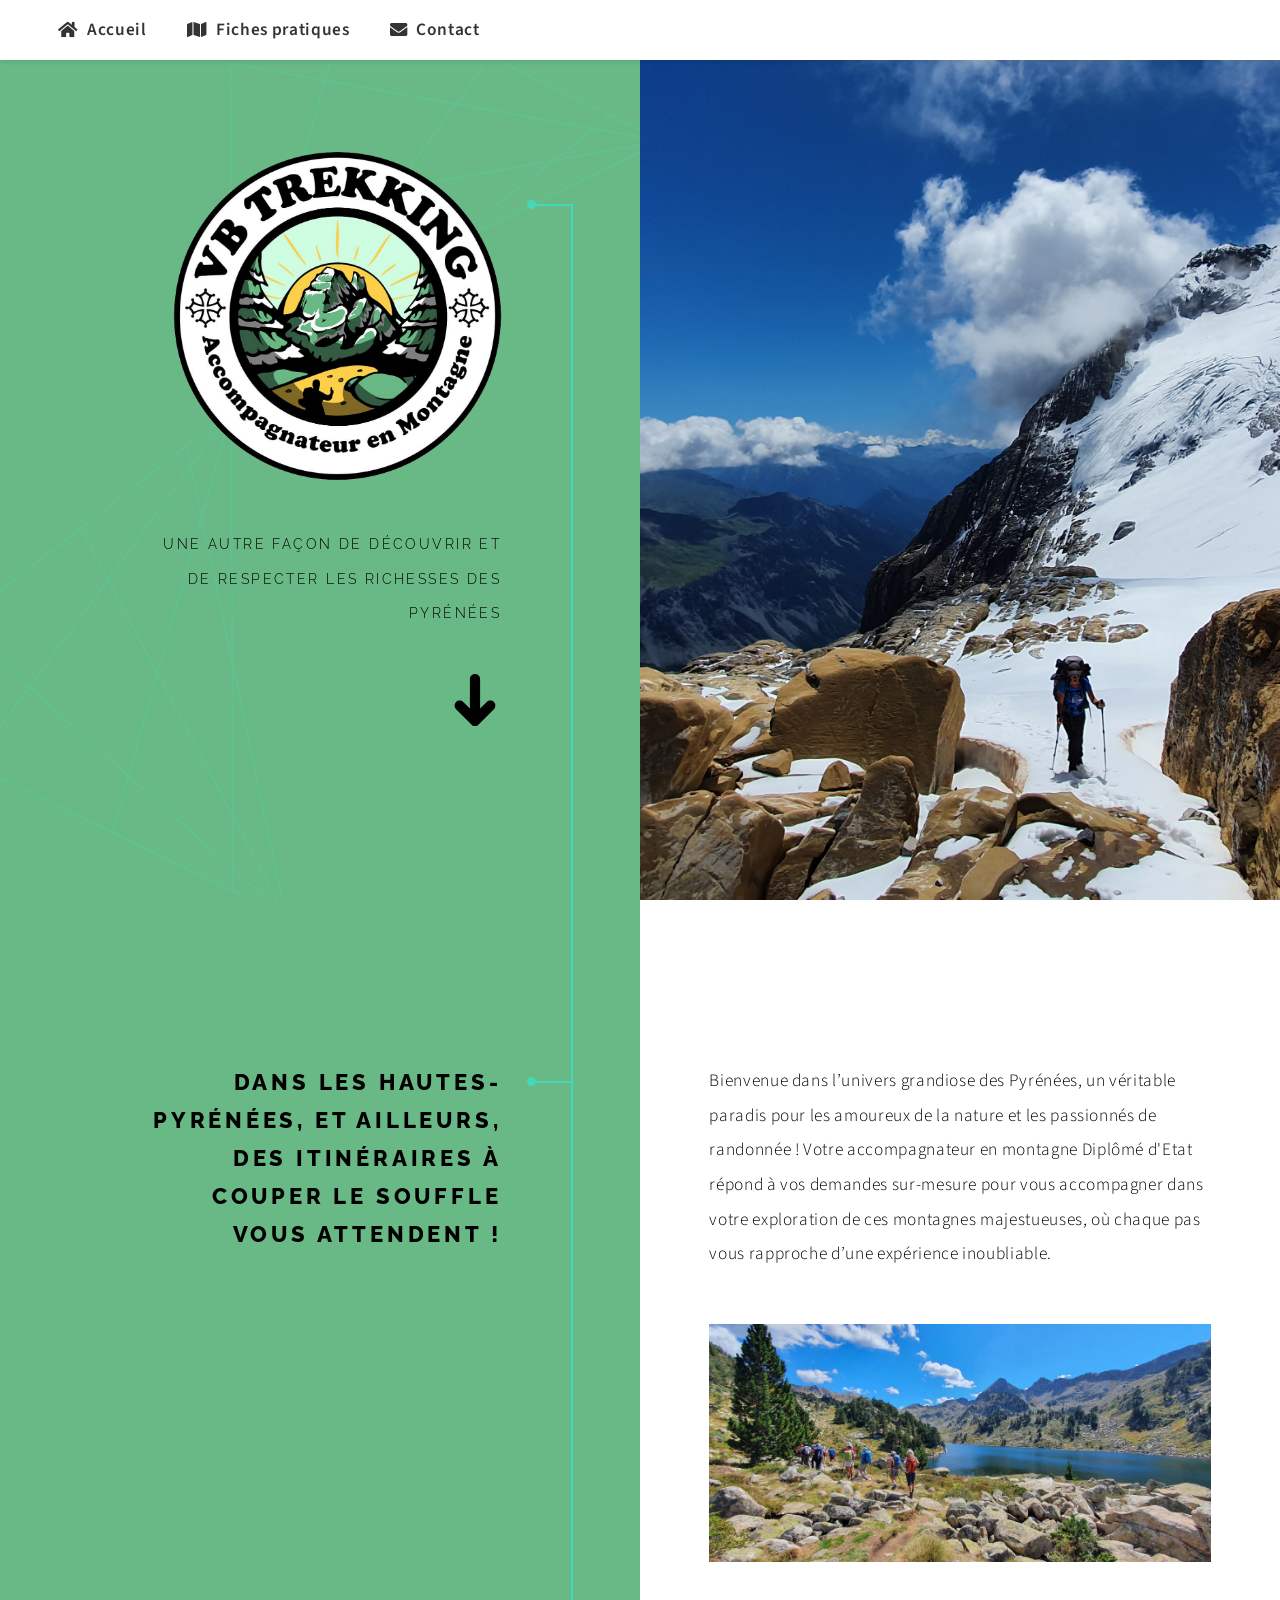
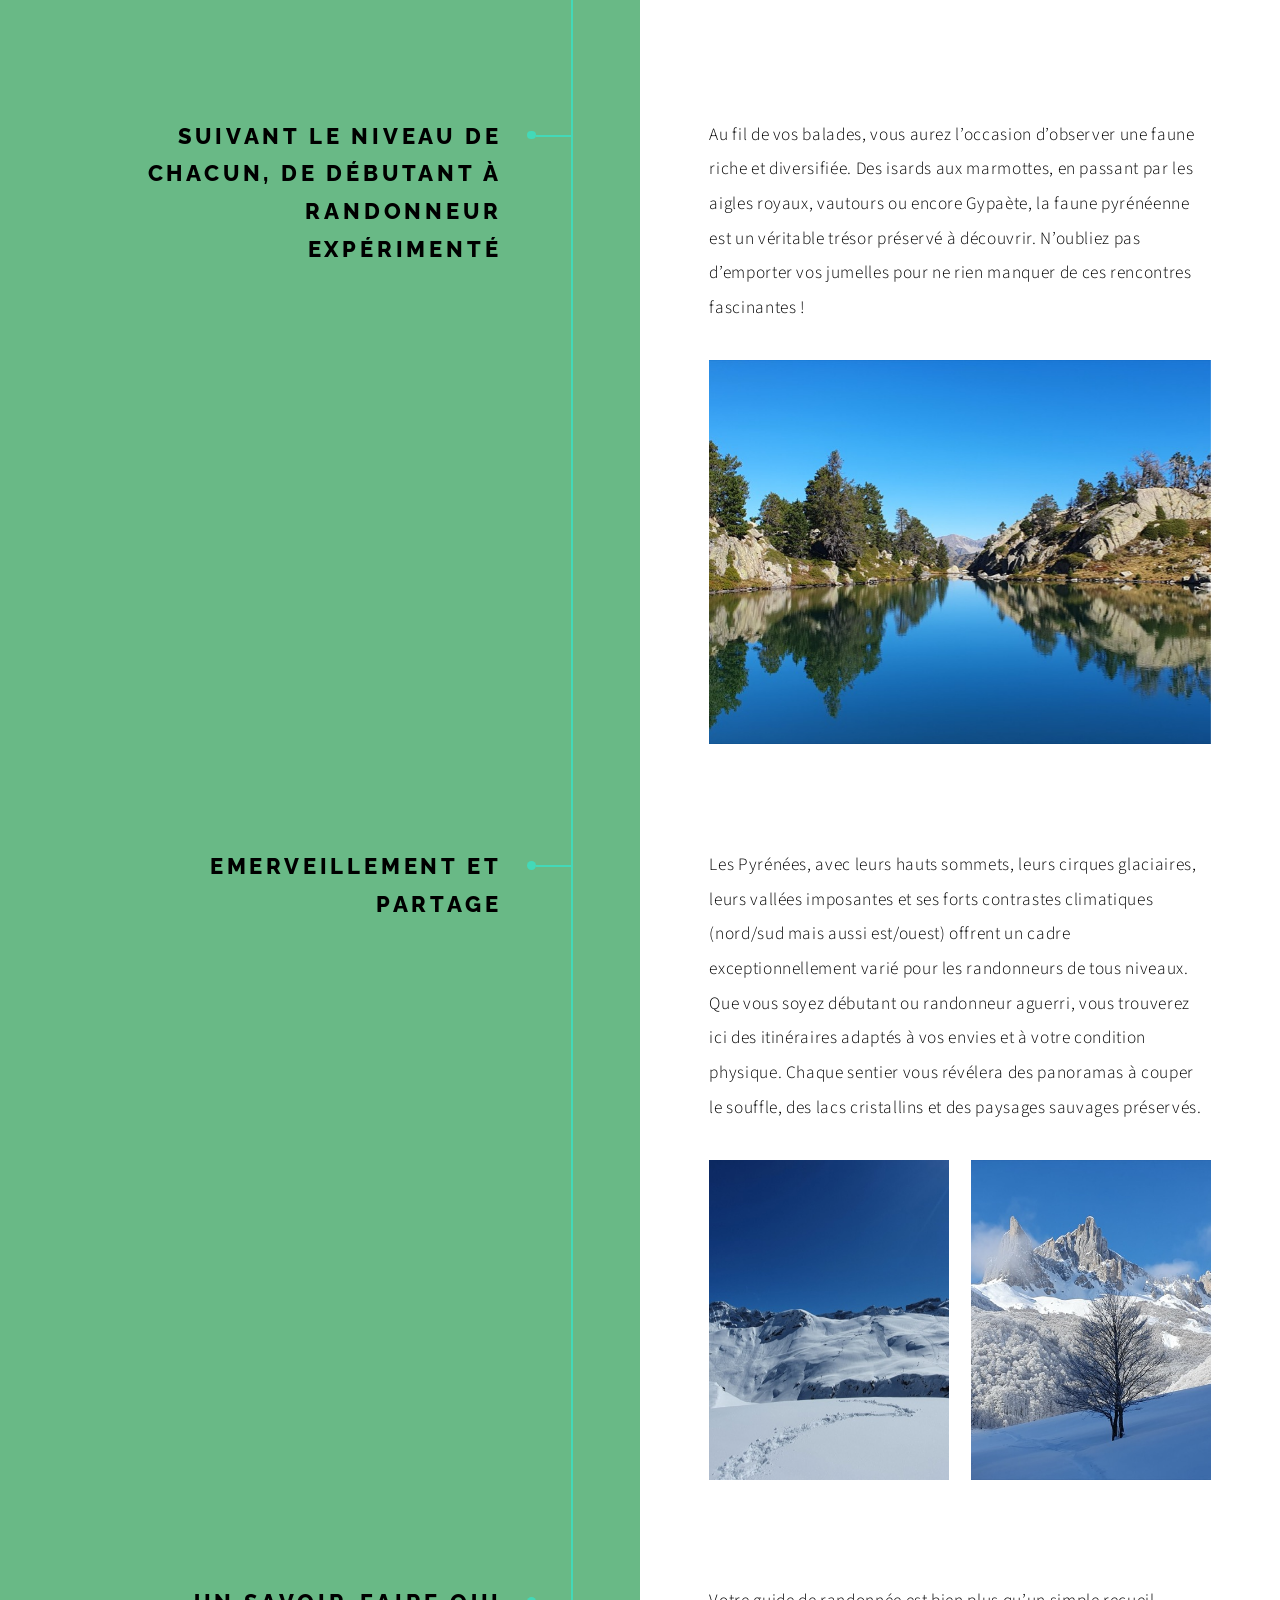
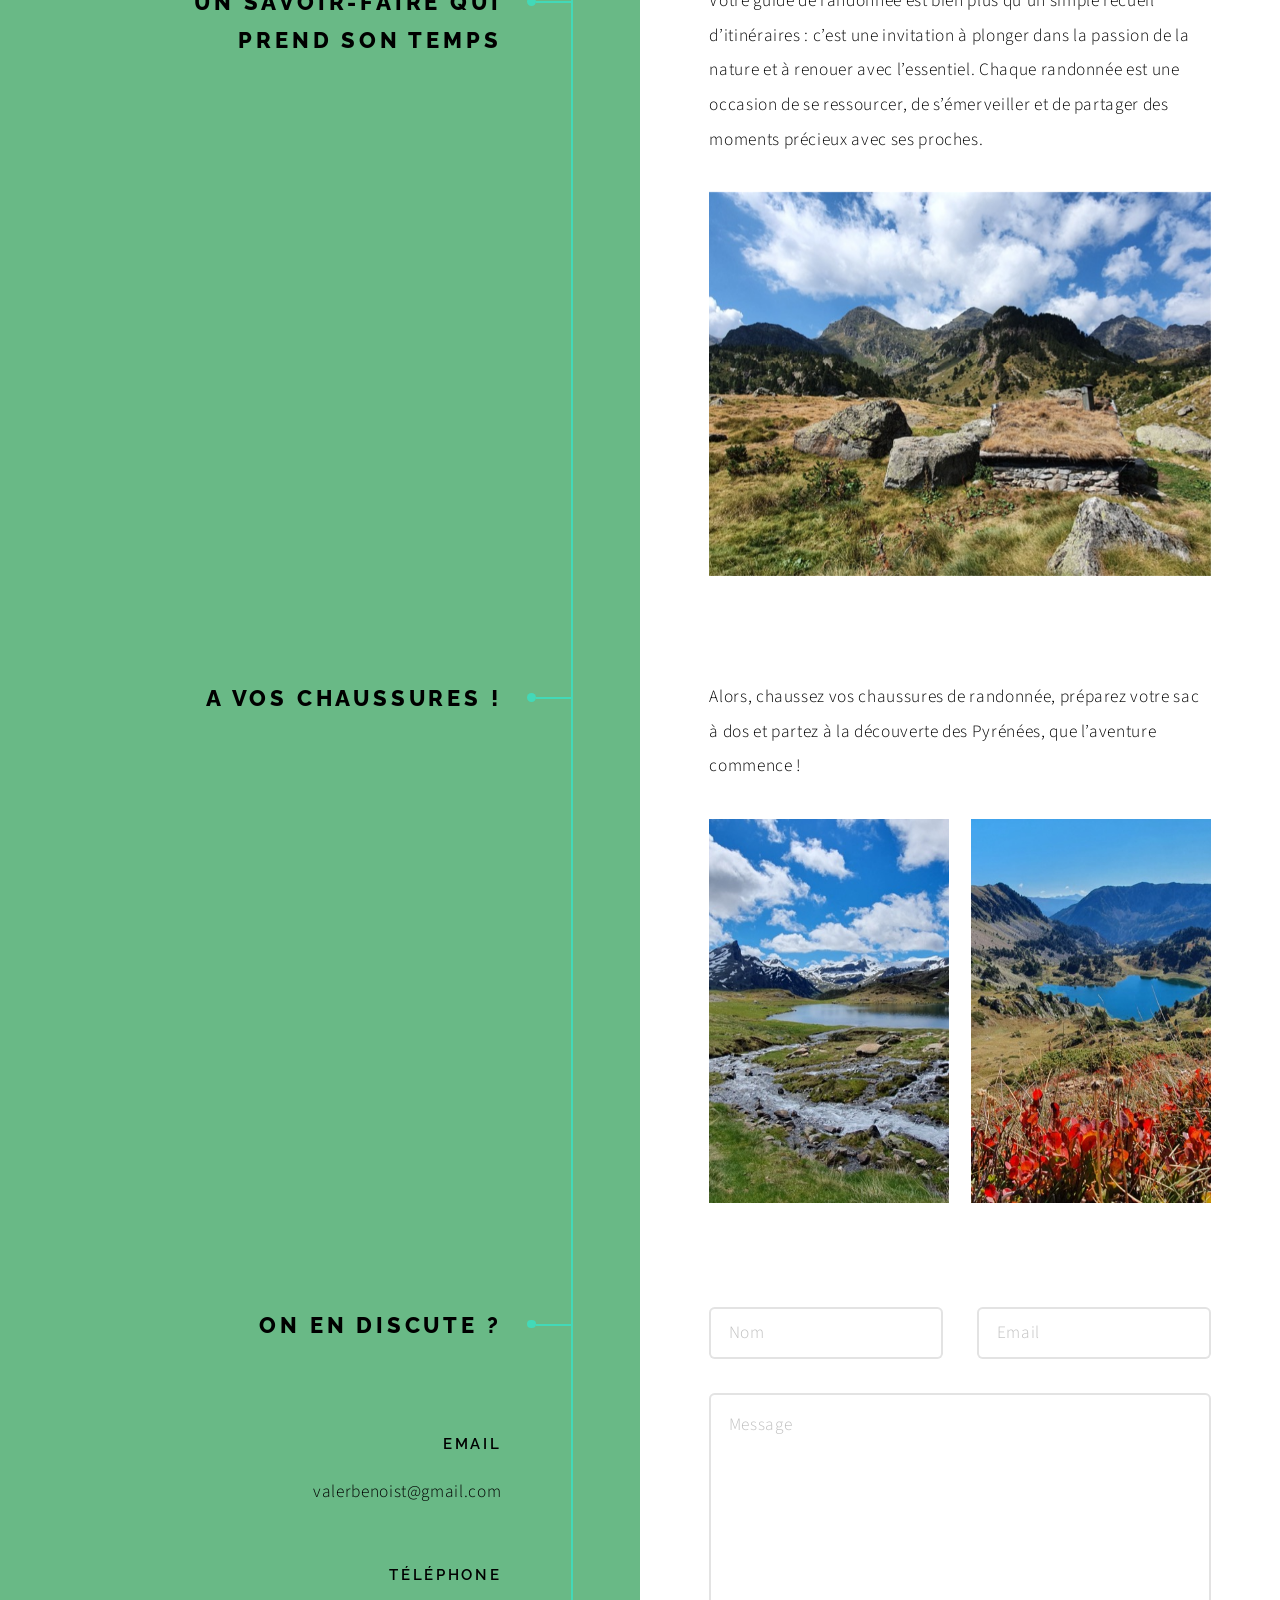
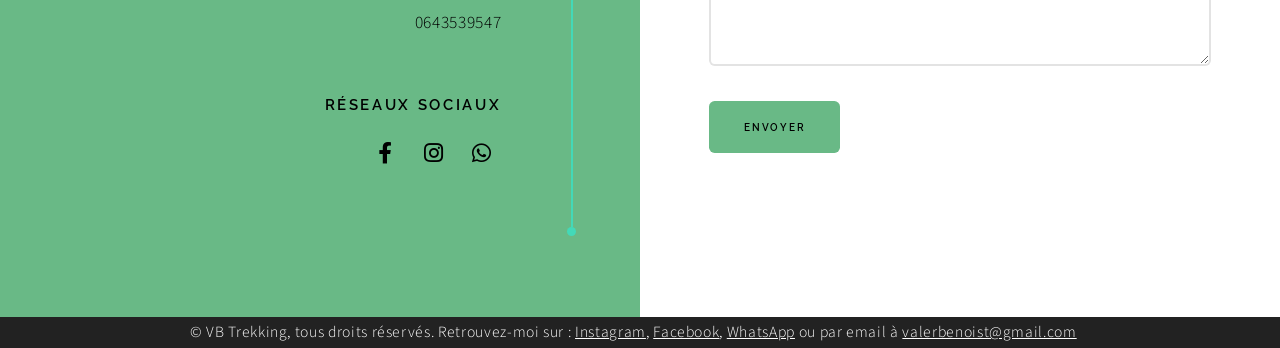
==== commit 30929f3f: "Création du Footer" ====
--- a/index.html
+++ b/index.html
@@ -152,7 +152,11 @@
 				</footer>
 			</section>
 		
-			<div class="copyright">&copy; VB Trekking, all rights reserved.</a></div>
+			<footer id="footer" style="position: absolute; bottom: 0; background:#222; color:#fff; padding:0; margin-top:2em; width:100%; z-index:100;">
+            	<div style="max-width:900px; margin:auto; display:flex; flex-direction:row; justify-content:space-between; align-items:center;">
+            		<div style="font-size:0.9em;">&copy; VB Trekking, tous droits réservés. Retrouvez-moi sur : <a style="color: white; text-decoration: underline;"href="https://www.instagram.com/vbtrekking/">Instagram</a>, <a style="color: white;text-decoration: underline;" href="https://www.facebook.com/VBtrekking/">Facebook</a>, <a style="color: white;text-decoration: underline;" href="https://wa.me/33643539547">WhatsApp</a> ou par email à <a style="color: white;text-decoration: underline;" href="mailto:valerbenoist@gmail.com">valerbenoist@gmail.com</a></div>
+            	</div>
+        	</footer>
 
 		</div>
 
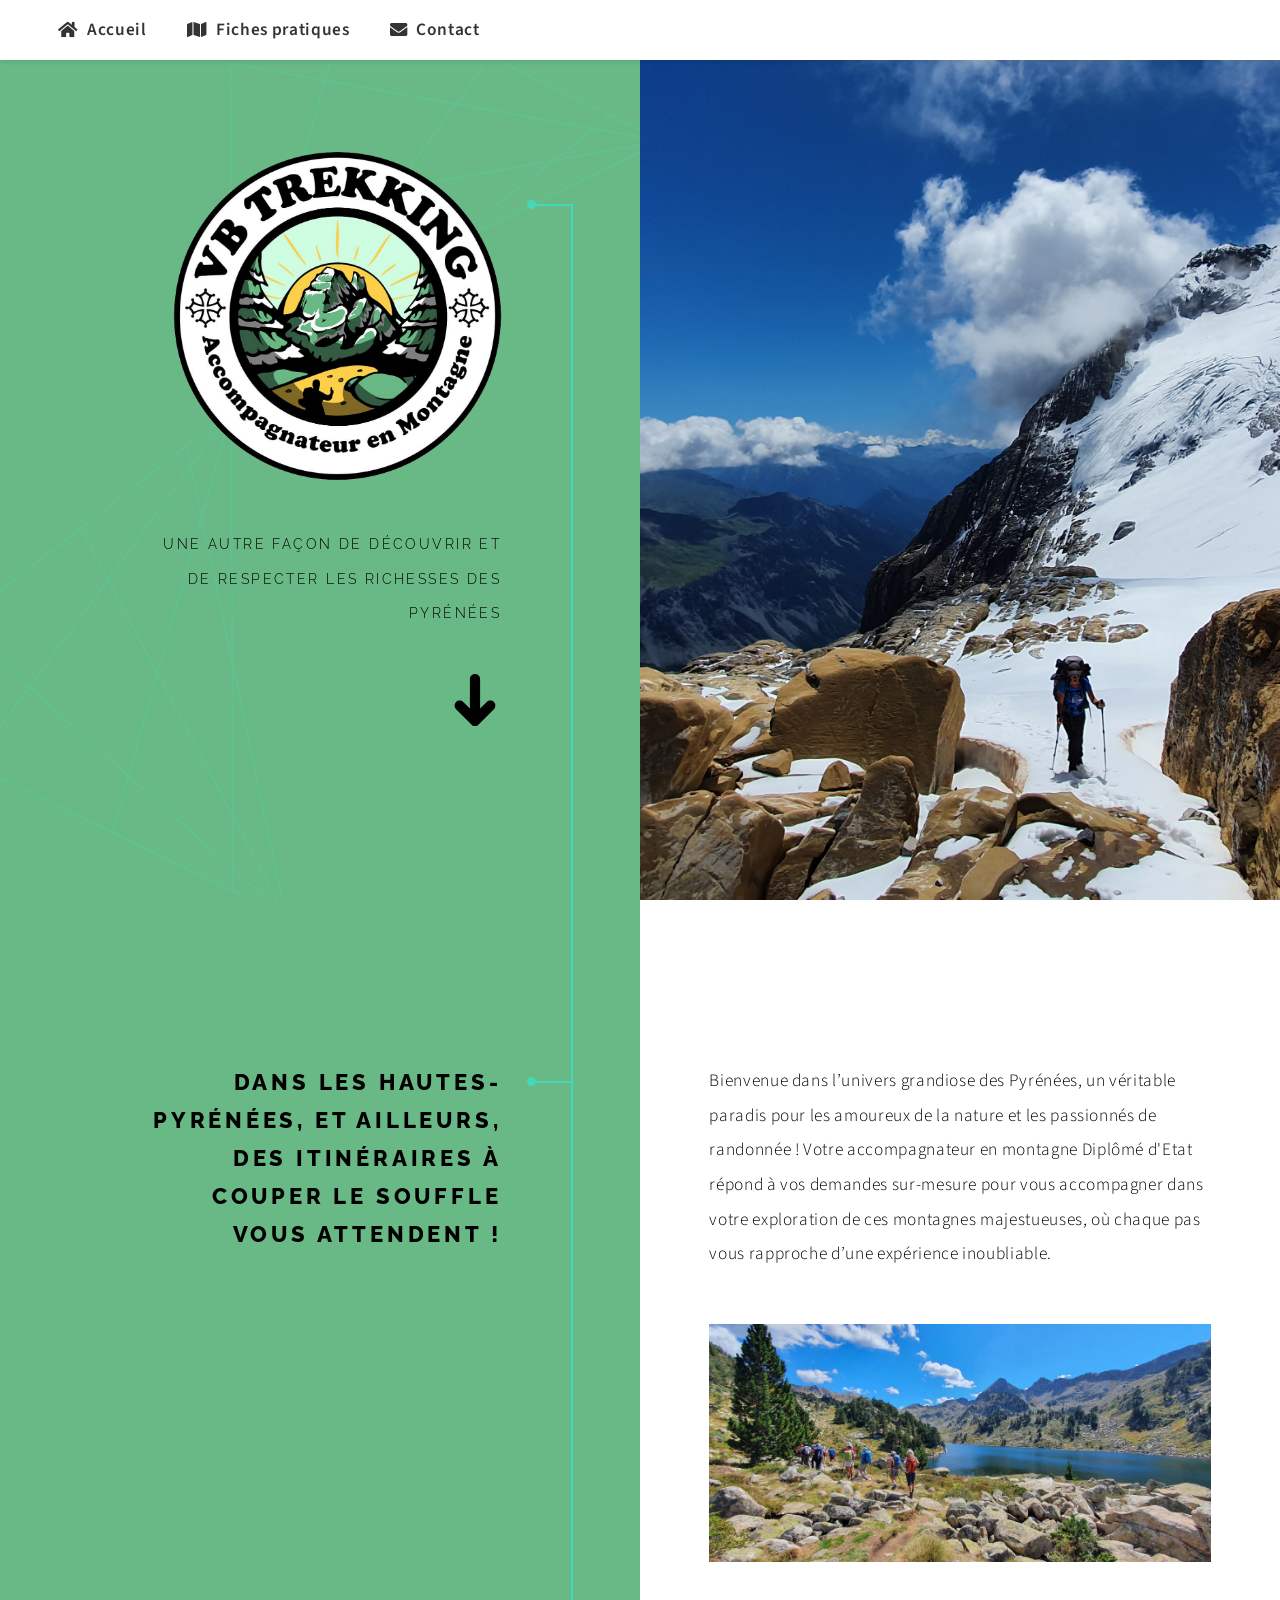
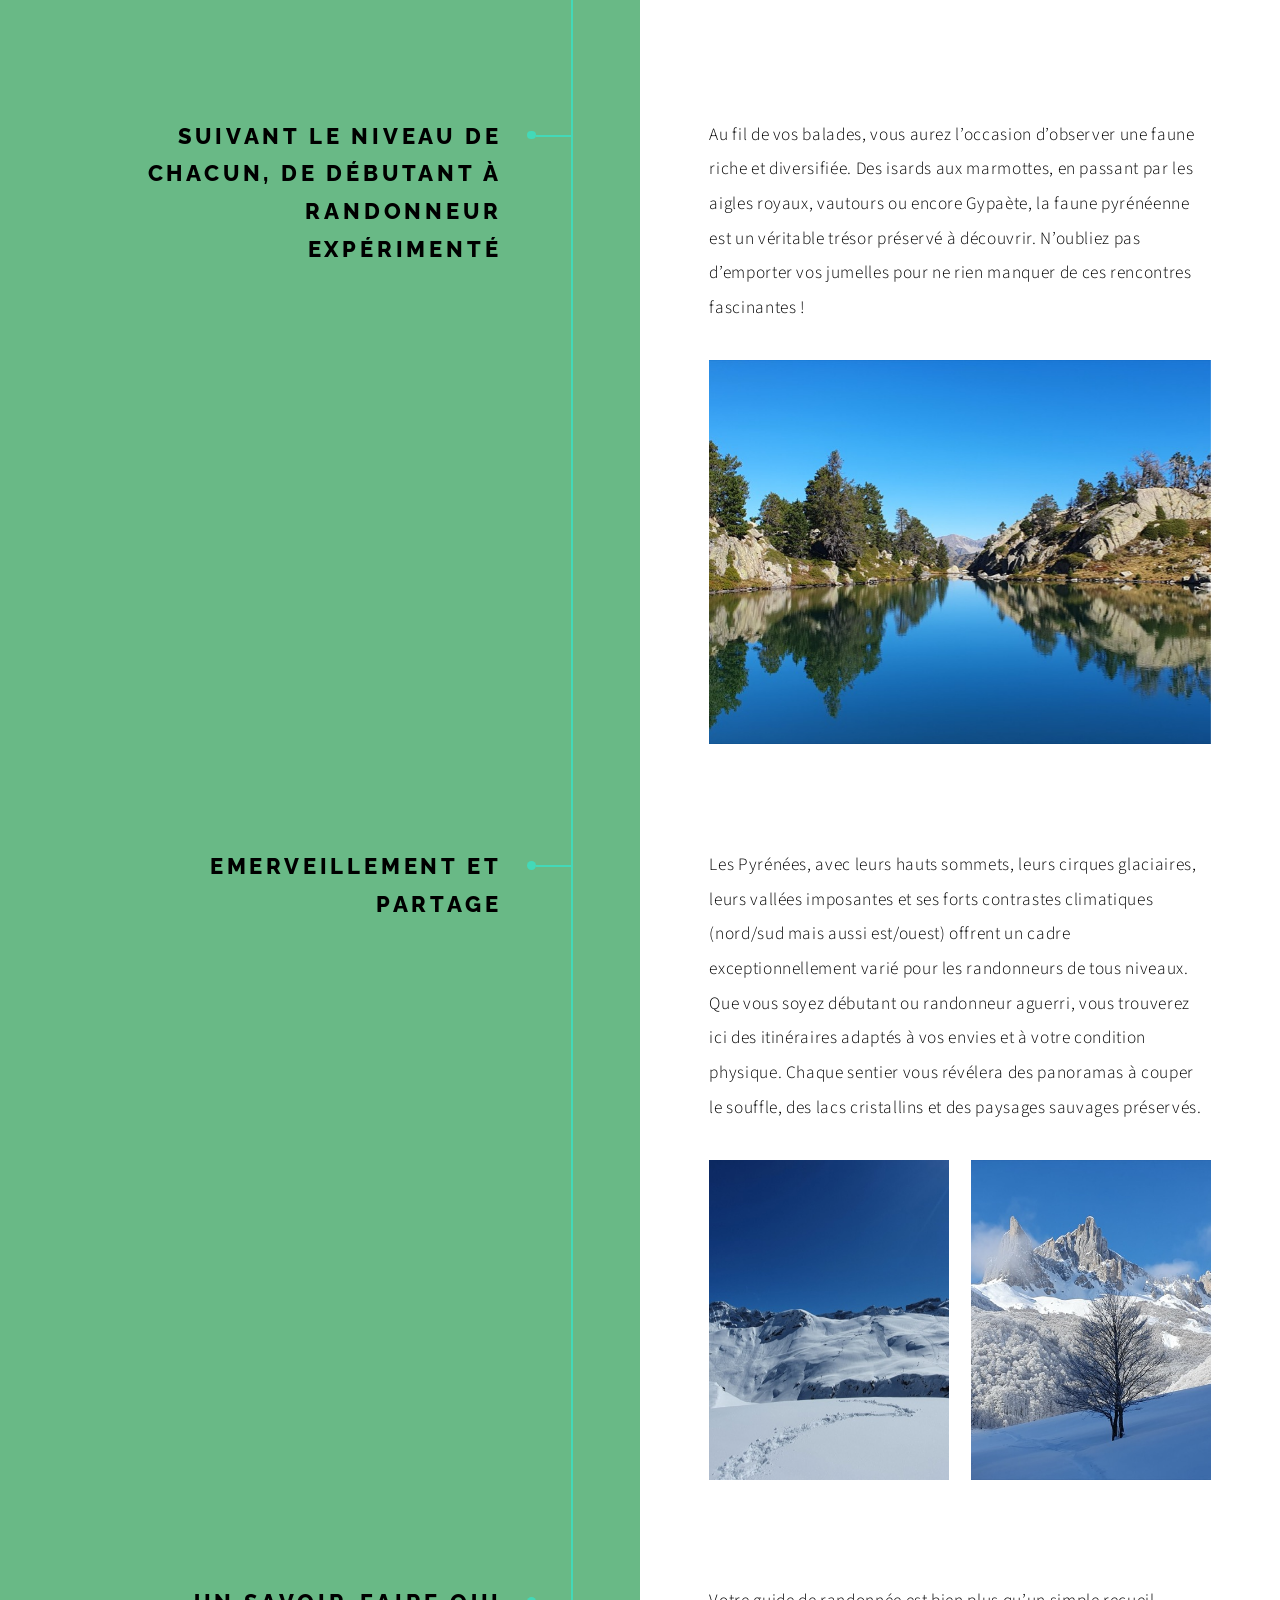
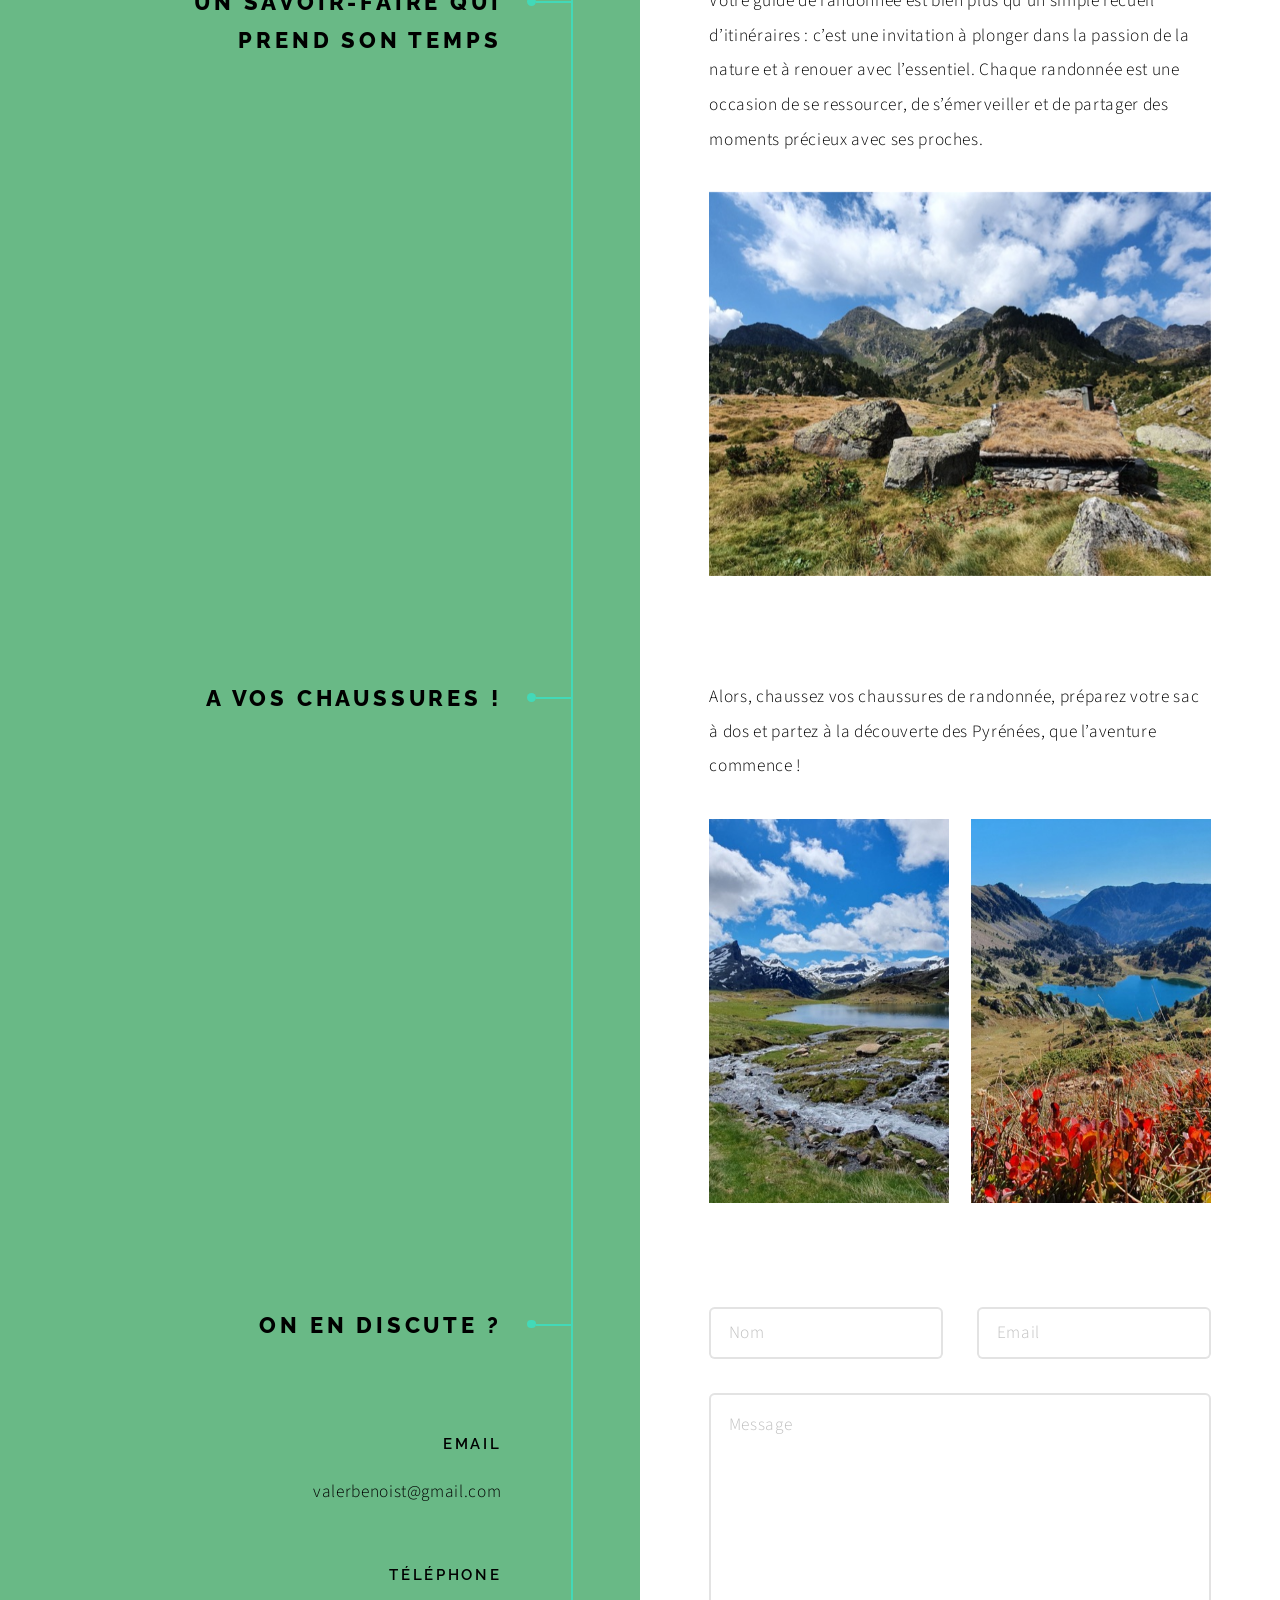
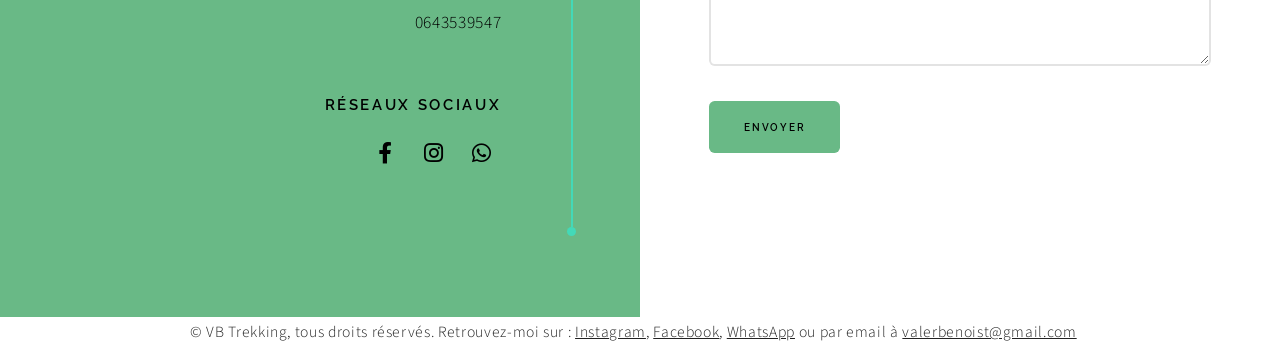
==== commit 948e4bd8: "Inverser la couleur du Footer" ====
--- a/index.html
+++ b/index.html
@@ -152,9 +152,9 @@
 				</footer>
 			</section>
 		
-			<footer id="footer" style="position: absolute; bottom: 0; background:#222; color:#fff; padding:0; margin-top:2em; width:100%; z-index:100;">
+			<footer id="footer" style="position: absolute; bottom: 0; background:#fff; color:#222; padding:0; margin-top:2em; width:100%; z-index:100;">
             	<div style="max-width:900px; margin:auto; display:flex; flex-direction:row; justify-content:space-between; align-items:center;">
-            		<div style="font-size:0.9em;">&copy; VB Trekking, tous droits réservés. Retrouvez-moi sur : <a style="color: white; text-decoration: underline;"href="https://www.instagram.com/vbtrekking/">Instagram</a>, <a style="color: white;text-decoration: underline;" href="https://www.facebook.com/VBtrekking/">Facebook</a>, <a style="color: white;text-decoration: underline;" href="https://wa.me/33643539547">WhatsApp</a> ou par email à <a style="color: white;text-decoration: underline;" href="mailto:valerbenoist@gmail.com">valerbenoist@gmail.com</a></div>
+            		<div style="font-size:0.9em;">&copy; VB Trekking, tous droits réservés. Retrouvez-moi sur : <a style="color: #222; text-decoration: underline;"href="https://www.instagram.com/vbtrekking/">Instagram</a>, <a style="color: #222;text-decoration: underline;" href="https://www.facebook.com/VBtrekking/">Facebook</a>, <a style="color: #222;text-decoration: underline;" href="https://wa.me/33643539547">WhatsApp</a> ou par email à <a style="color: #222;text-decoration: underline;" href="mailto:valerbenoist@gmail.com">valerbenoist@gmail.com</a></div>
             	</div>
         	</footer>
 
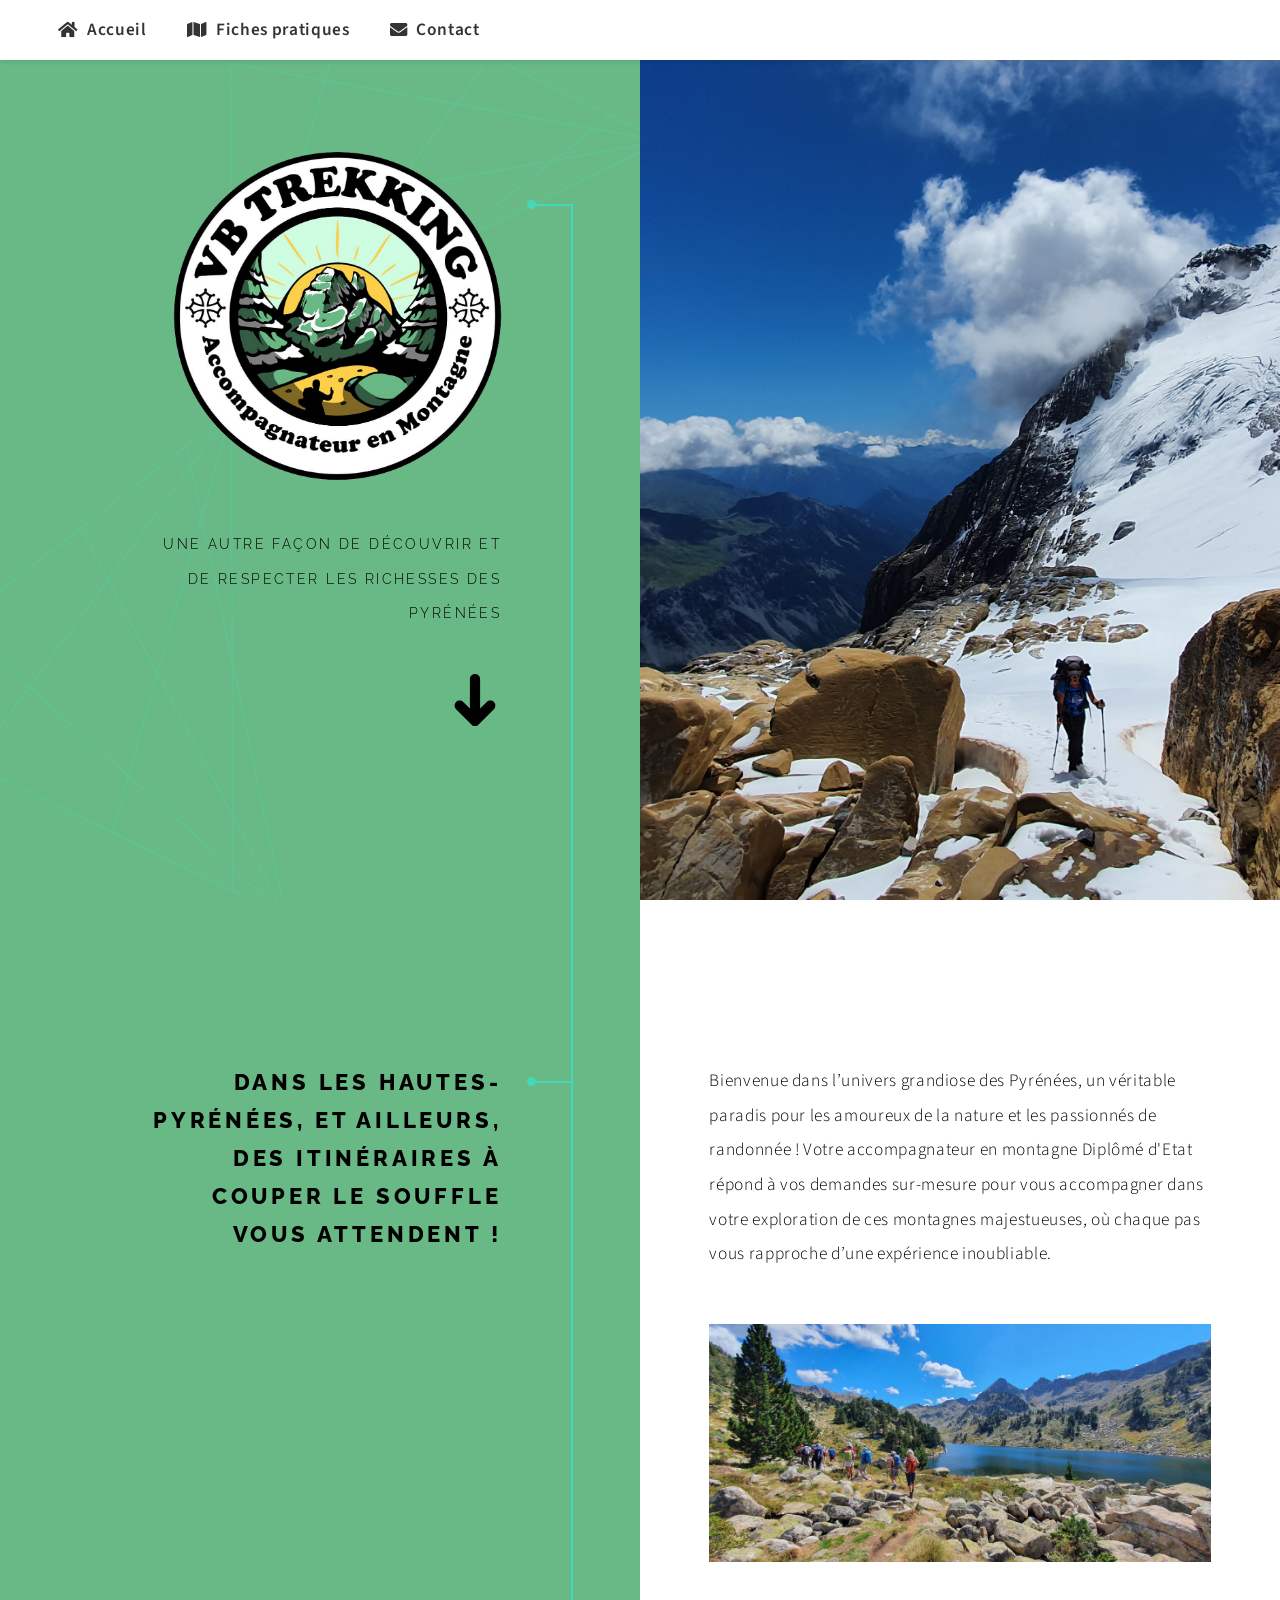
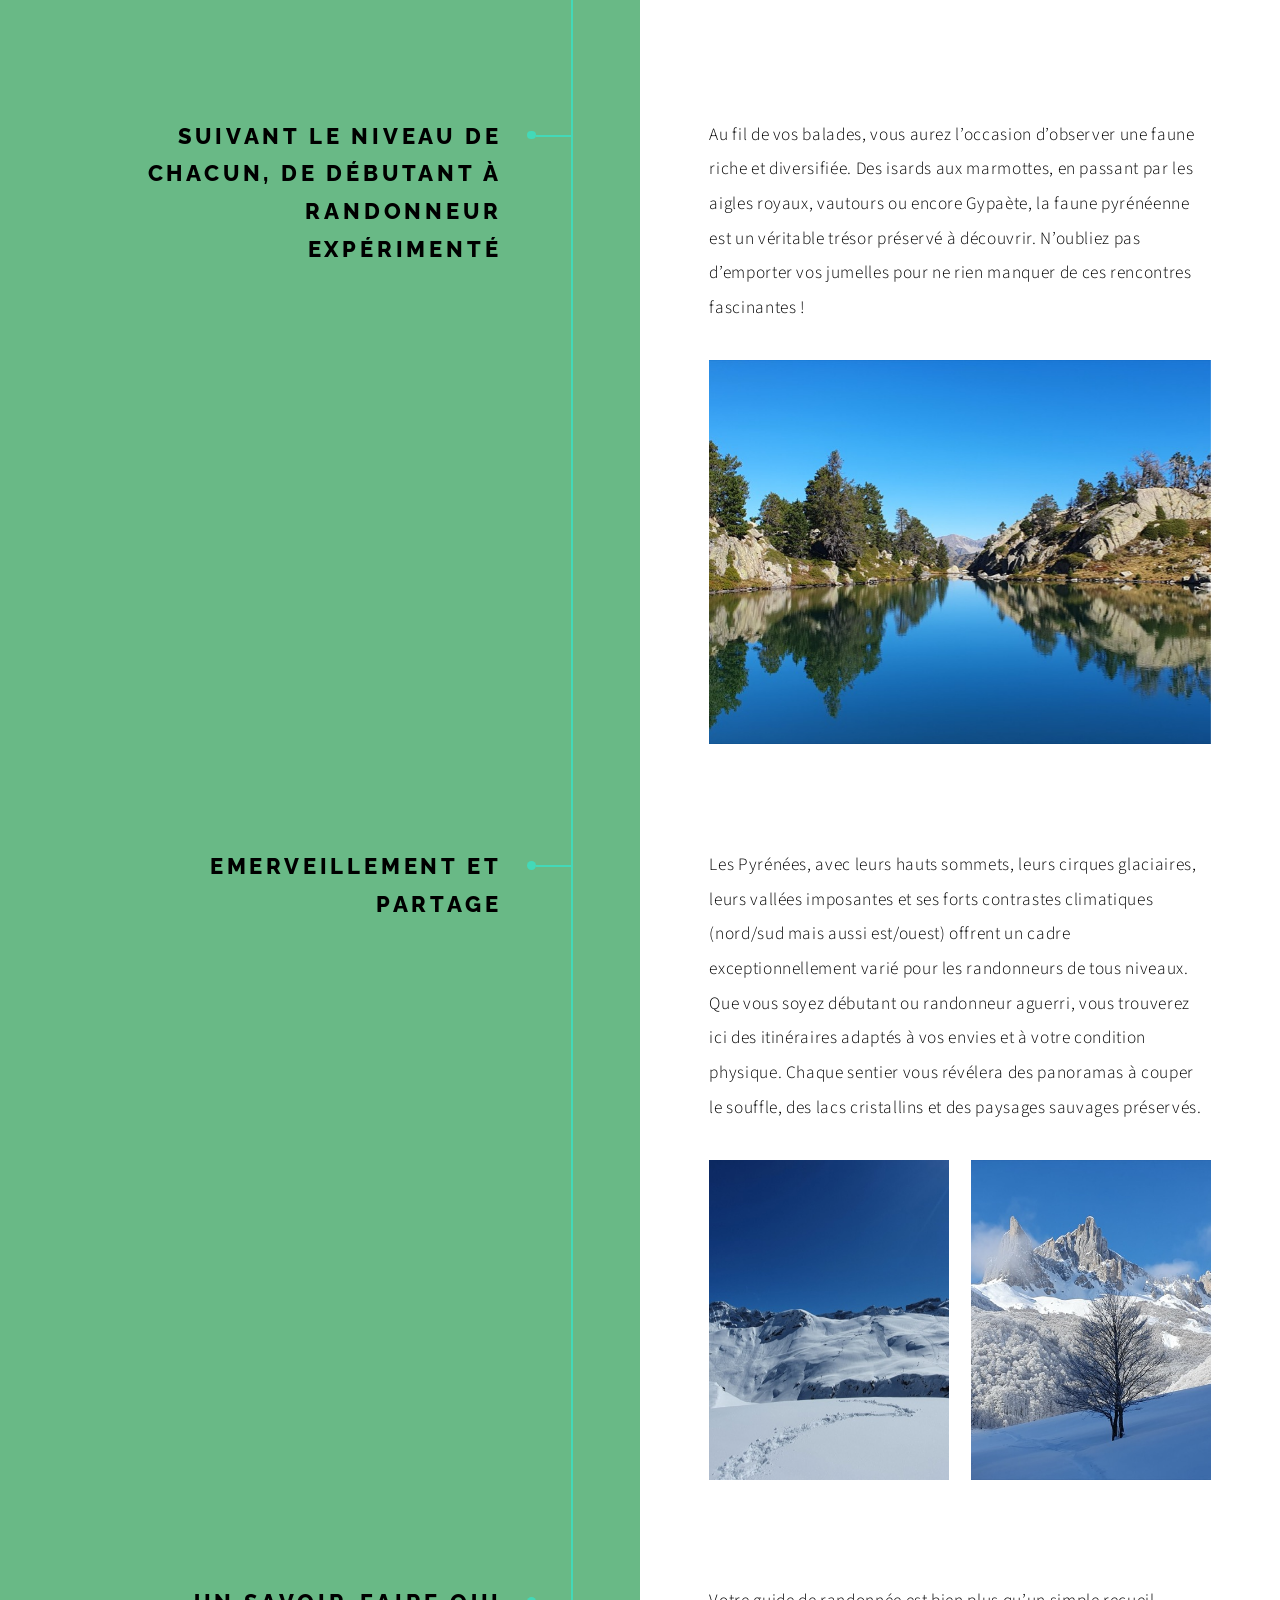
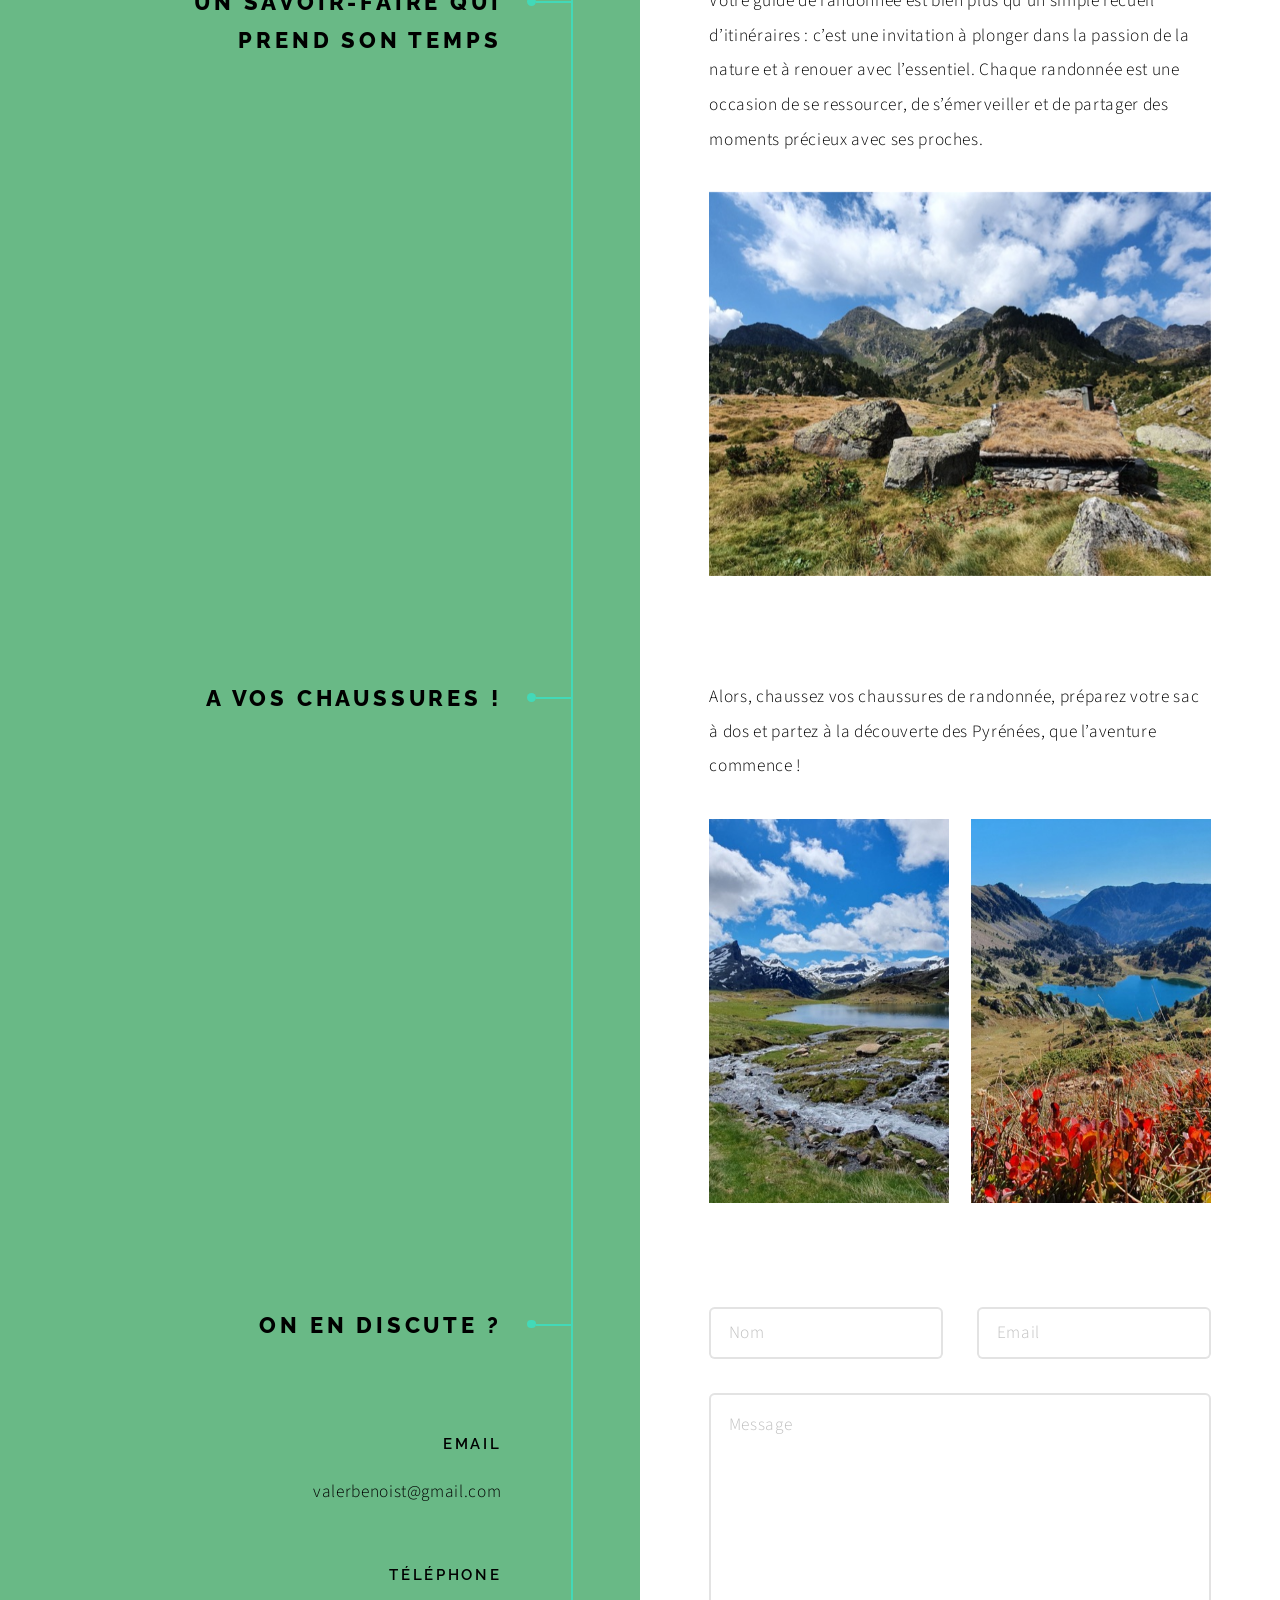
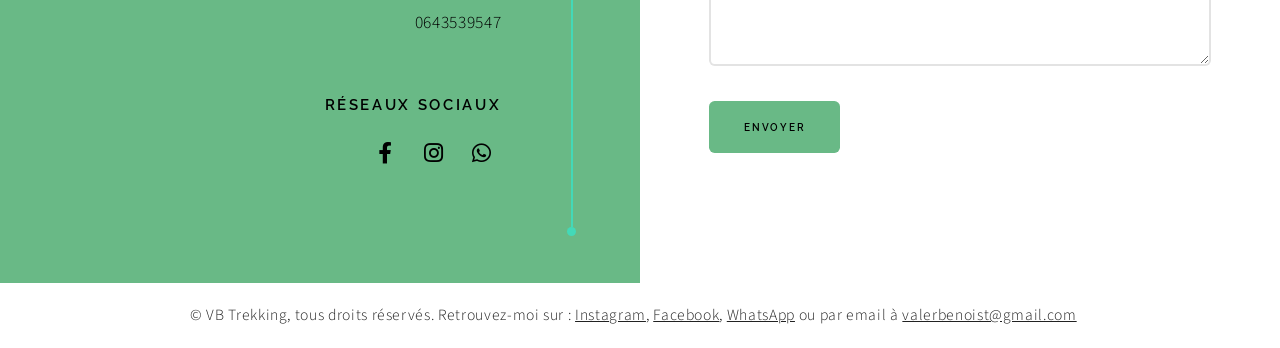
==== commit b8f65dad: "Adapter la hauteur du Footer" ====
--- a/index.html
+++ b/index.html
@@ -152,7 +152,7 @@
 				</footer>
 			</section>
 		
-			<footer id="footer" style="position: absolute; bottom: 0; background:#fff; color:#222; padding:0; margin-top:2em; width:100%; z-index:100;">
+			<footer id="footer" style="position: absolute; bottom: 0; background:#fff; color:#222; padding: 1em 0; margin-top:2em; width:100%; z-index:100;">
             	<div style="max-width:900px; margin:auto; display:flex; flex-direction:row; justify-content:space-between; align-items:center;">
             		<div style="font-size:0.9em;">&copy; VB Trekking, tous droits réservés. Retrouvez-moi sur : <a style="color: #222; text-decoration: underline;"href="https://www.instagram.com/vbtrekking/">Instagram</a>, <a style="color: #222;text-decoration: underline;" href="https://www.facebook.com/VBtrekking/">Facebook</a>, <a style="color: #222;text-decoration: underline;" href="https://wa.me/33643539547">WhatsApp</a> ou par email à <a style="color: #222;text-decoration: underline;" href="mailto:valerbenoist@gmail.com">valerbenoist@gmail.com</a></div>
             	</div>
